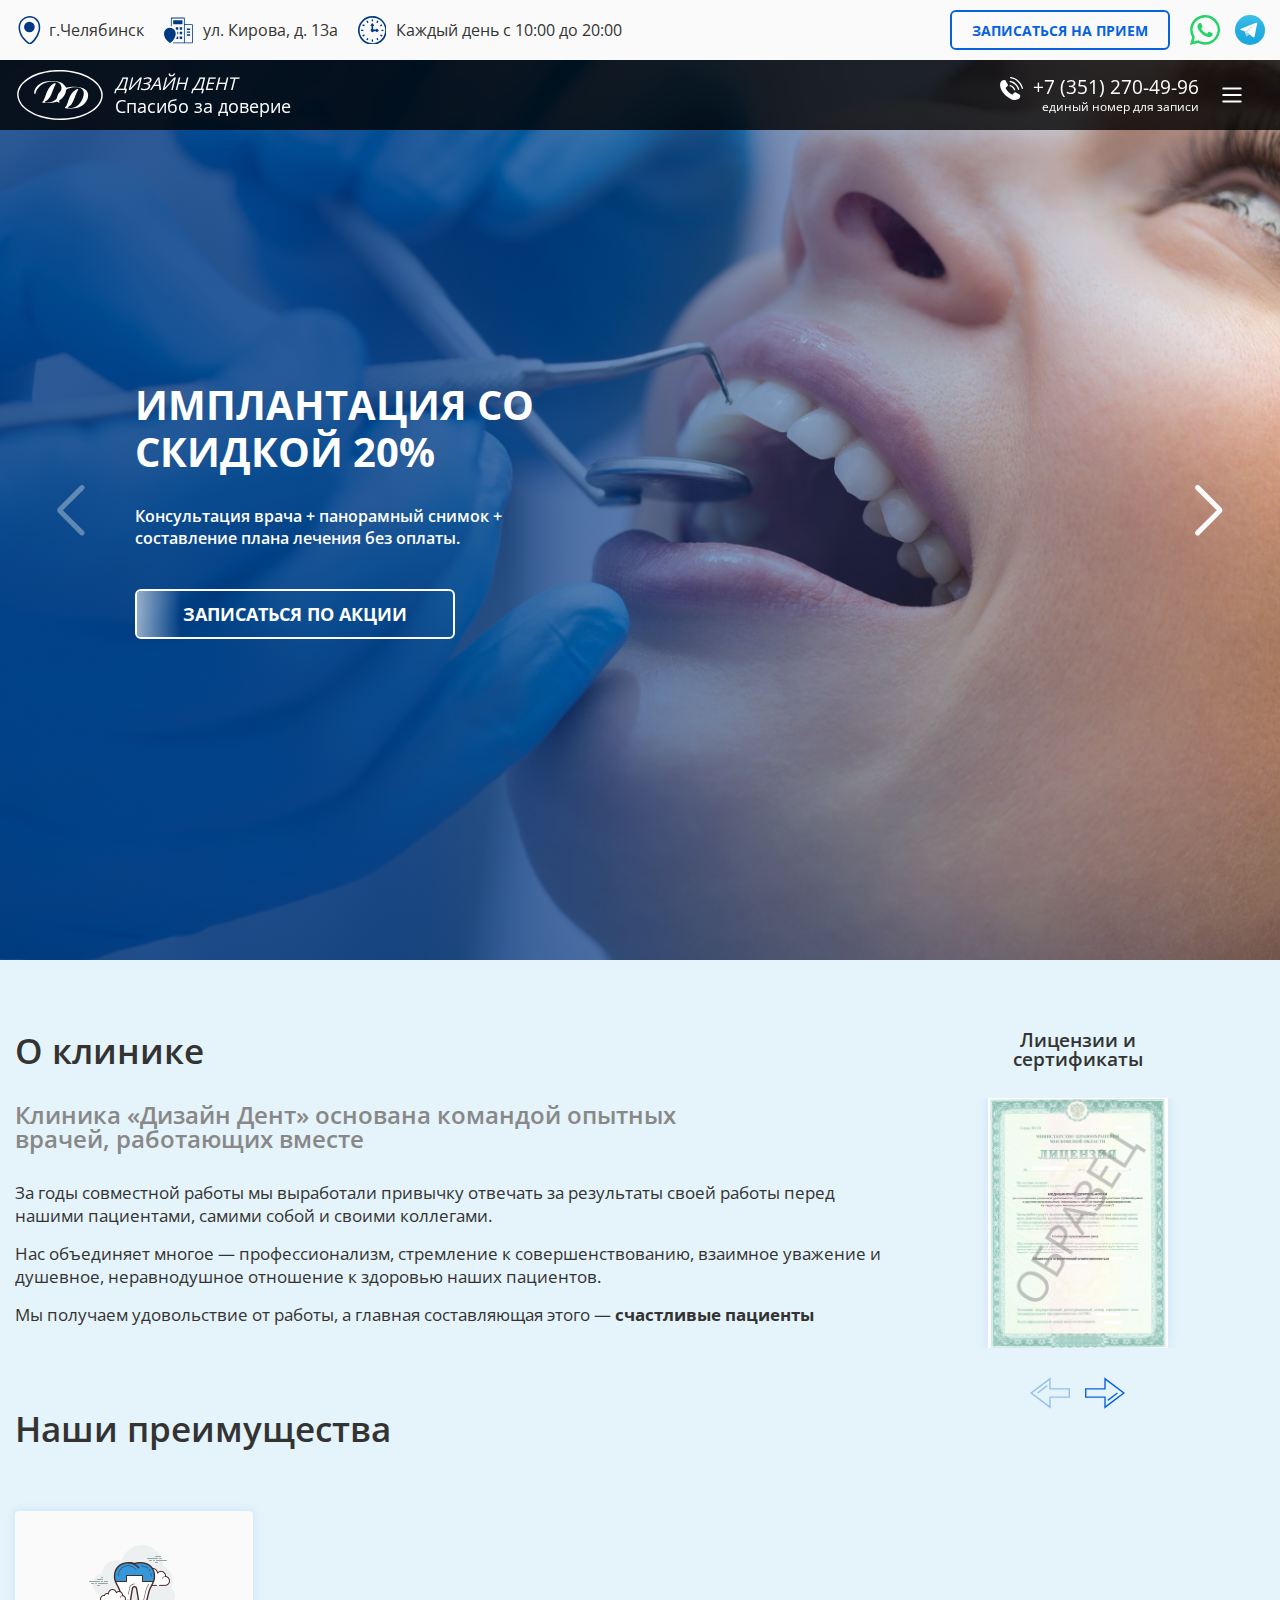
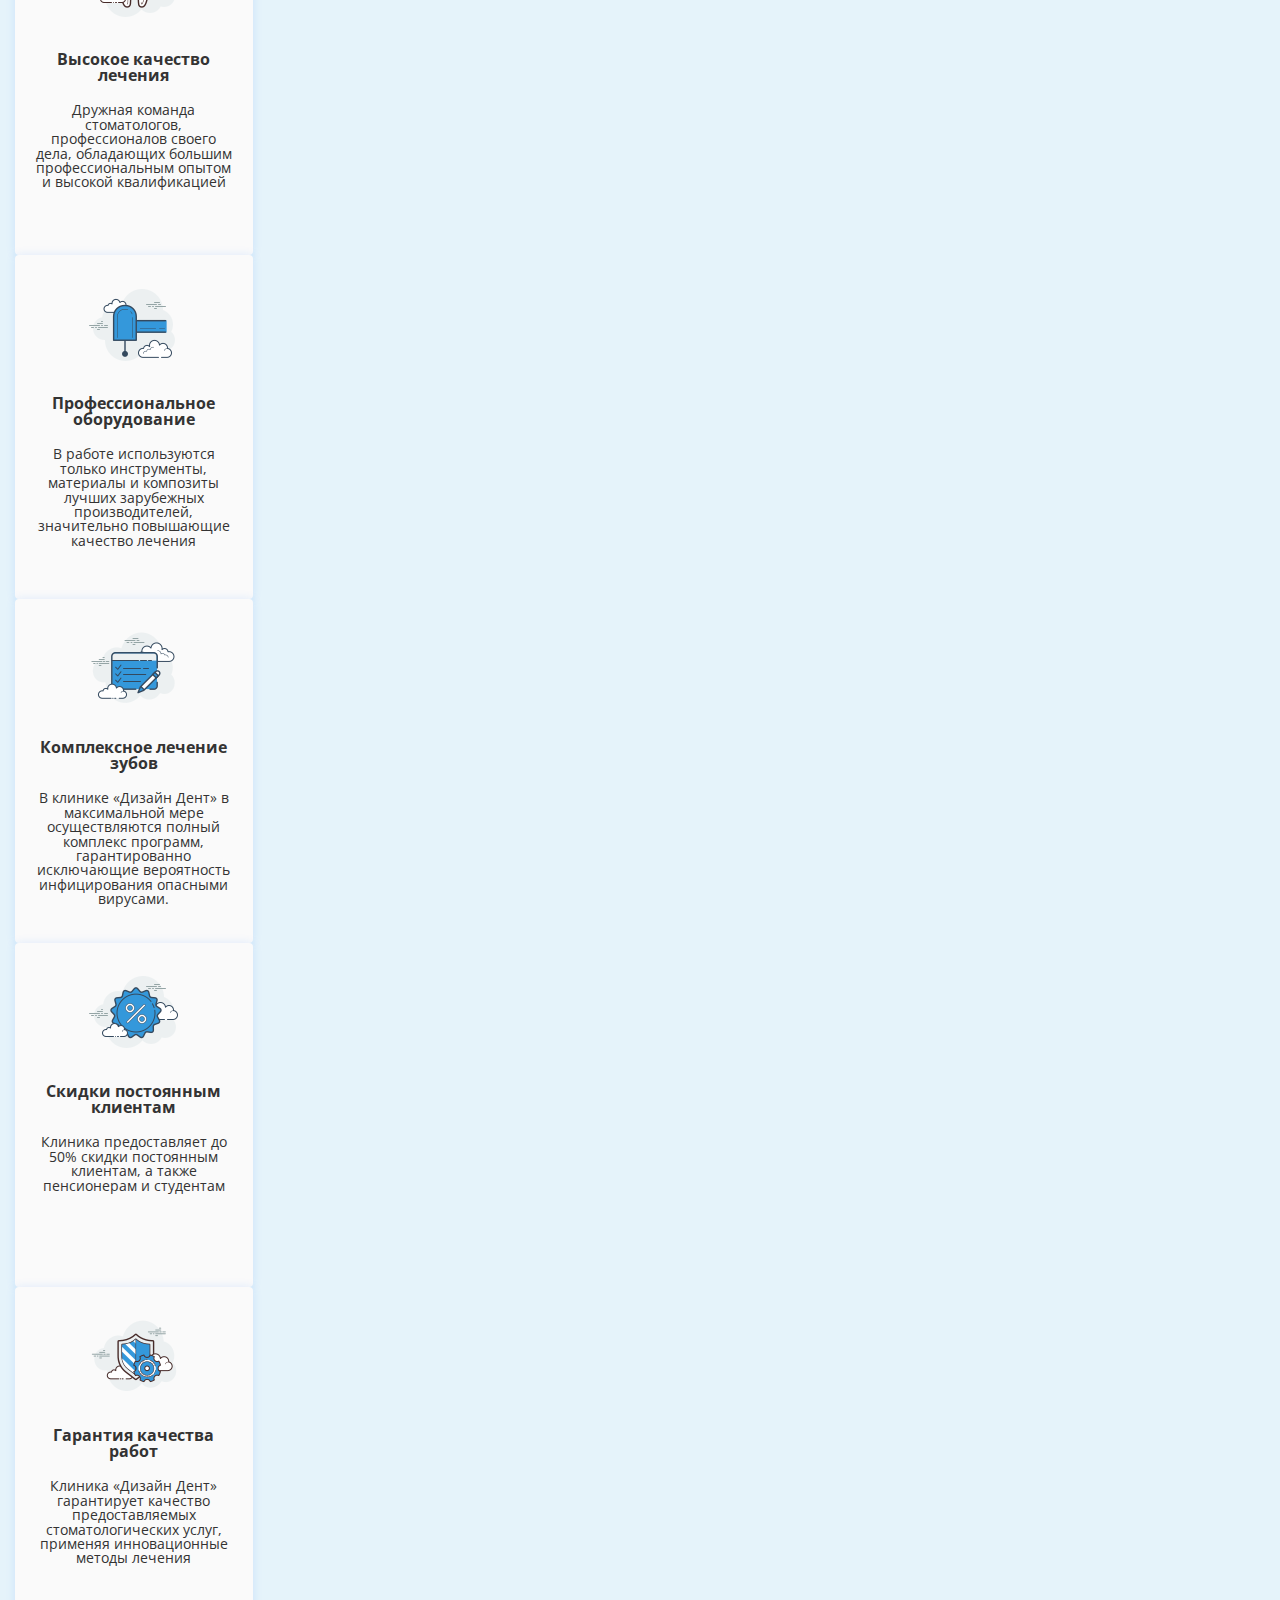
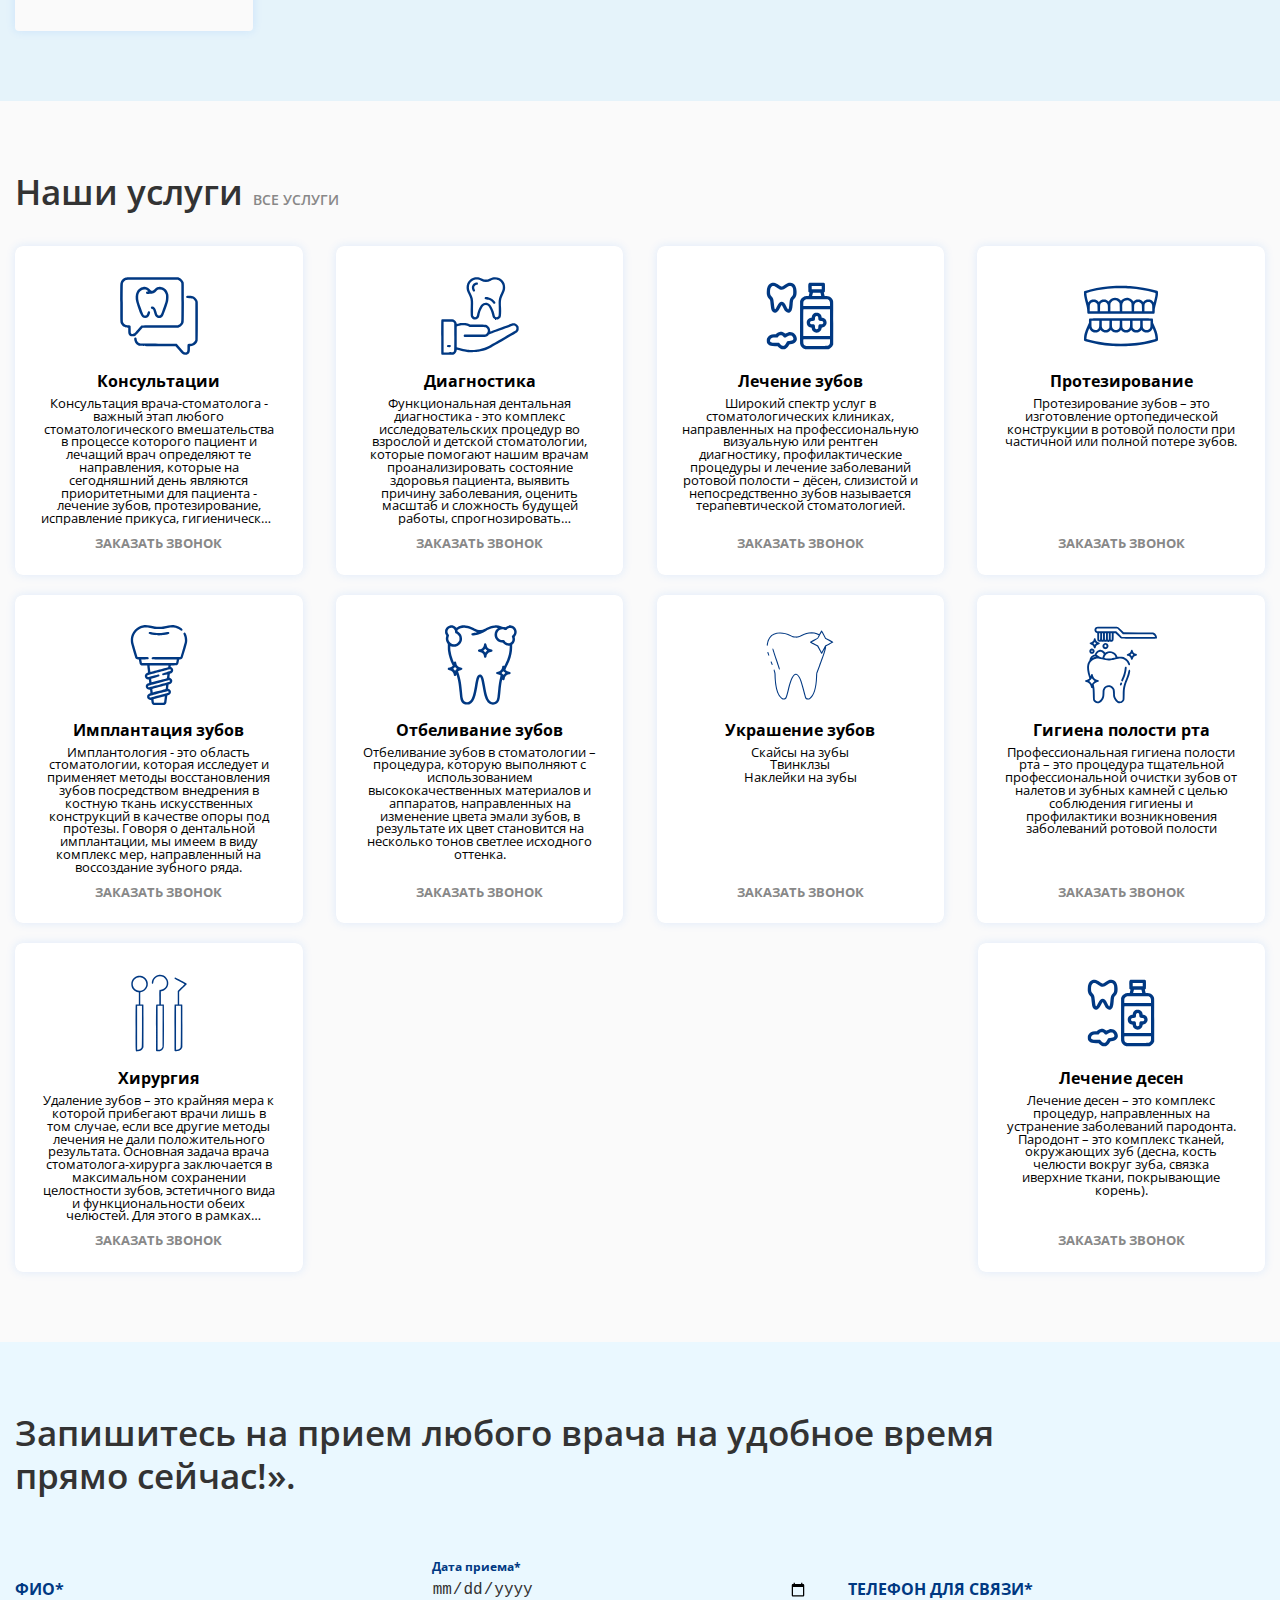
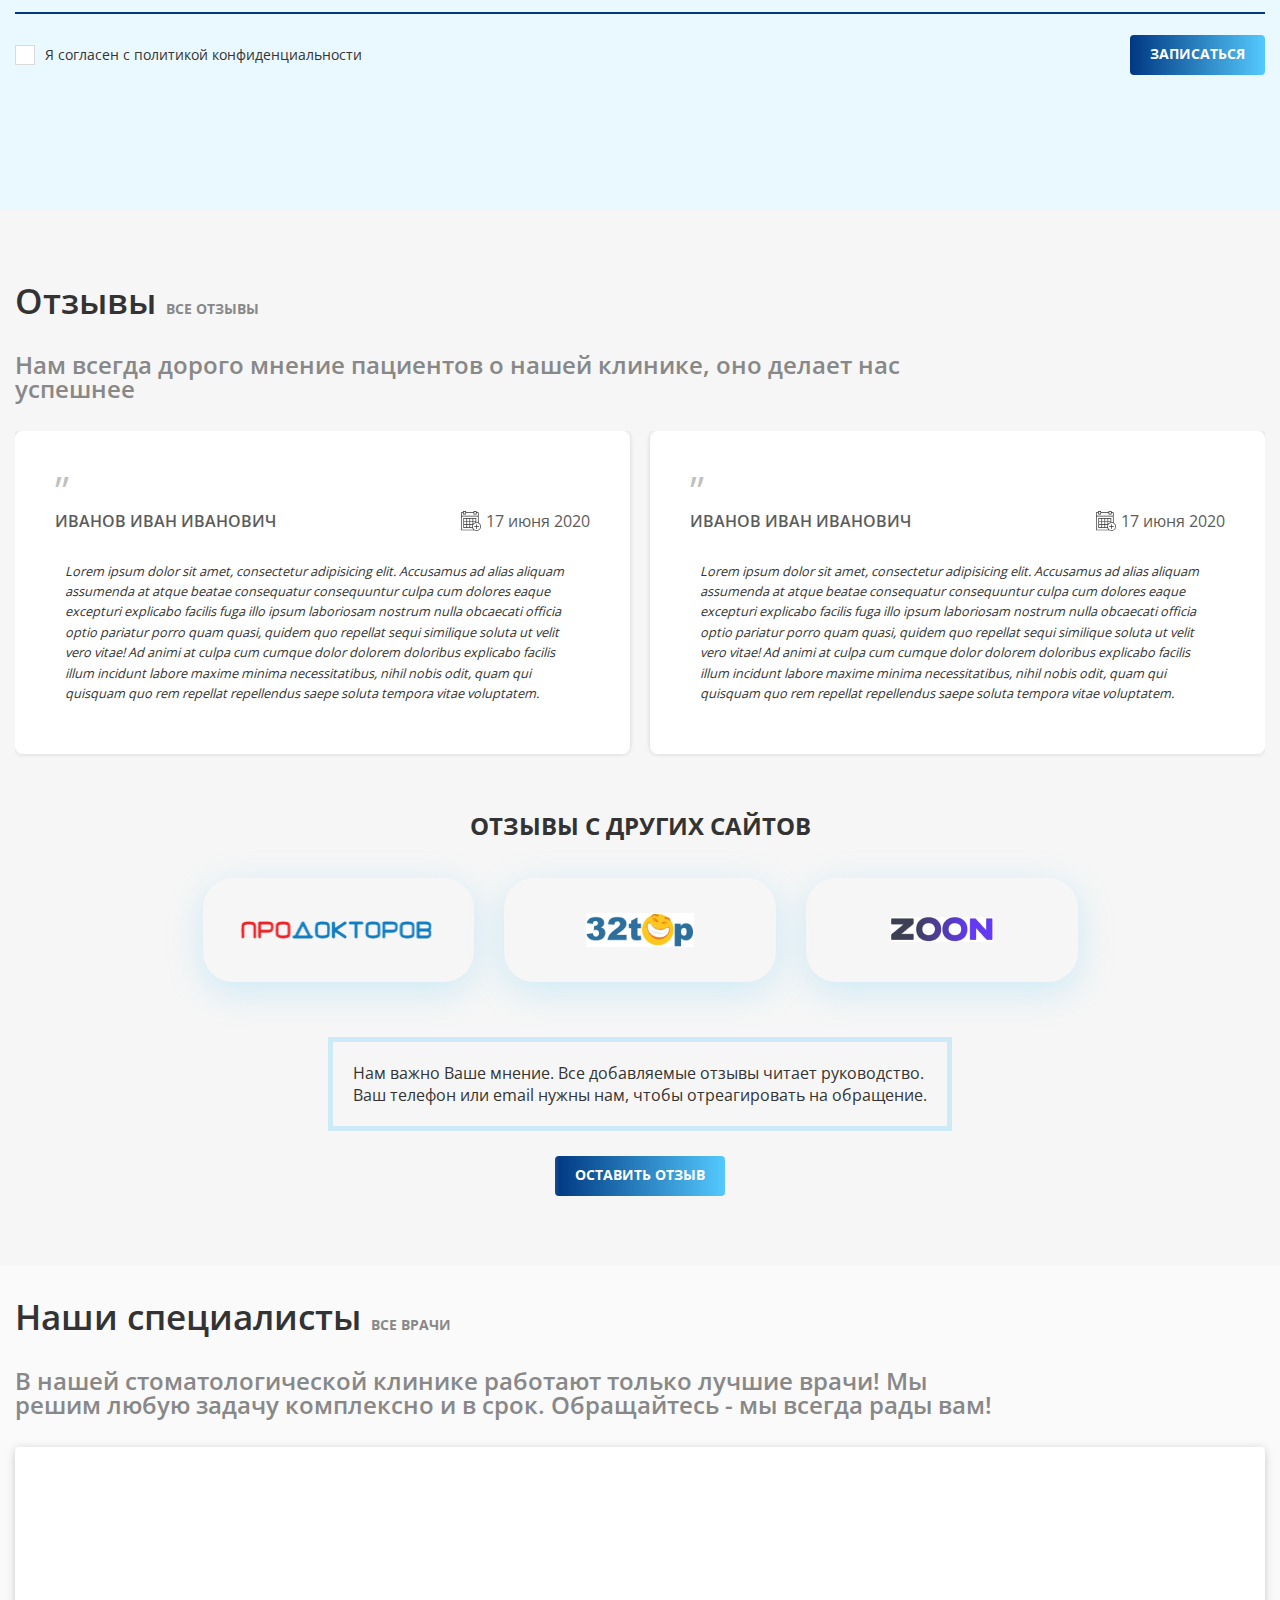
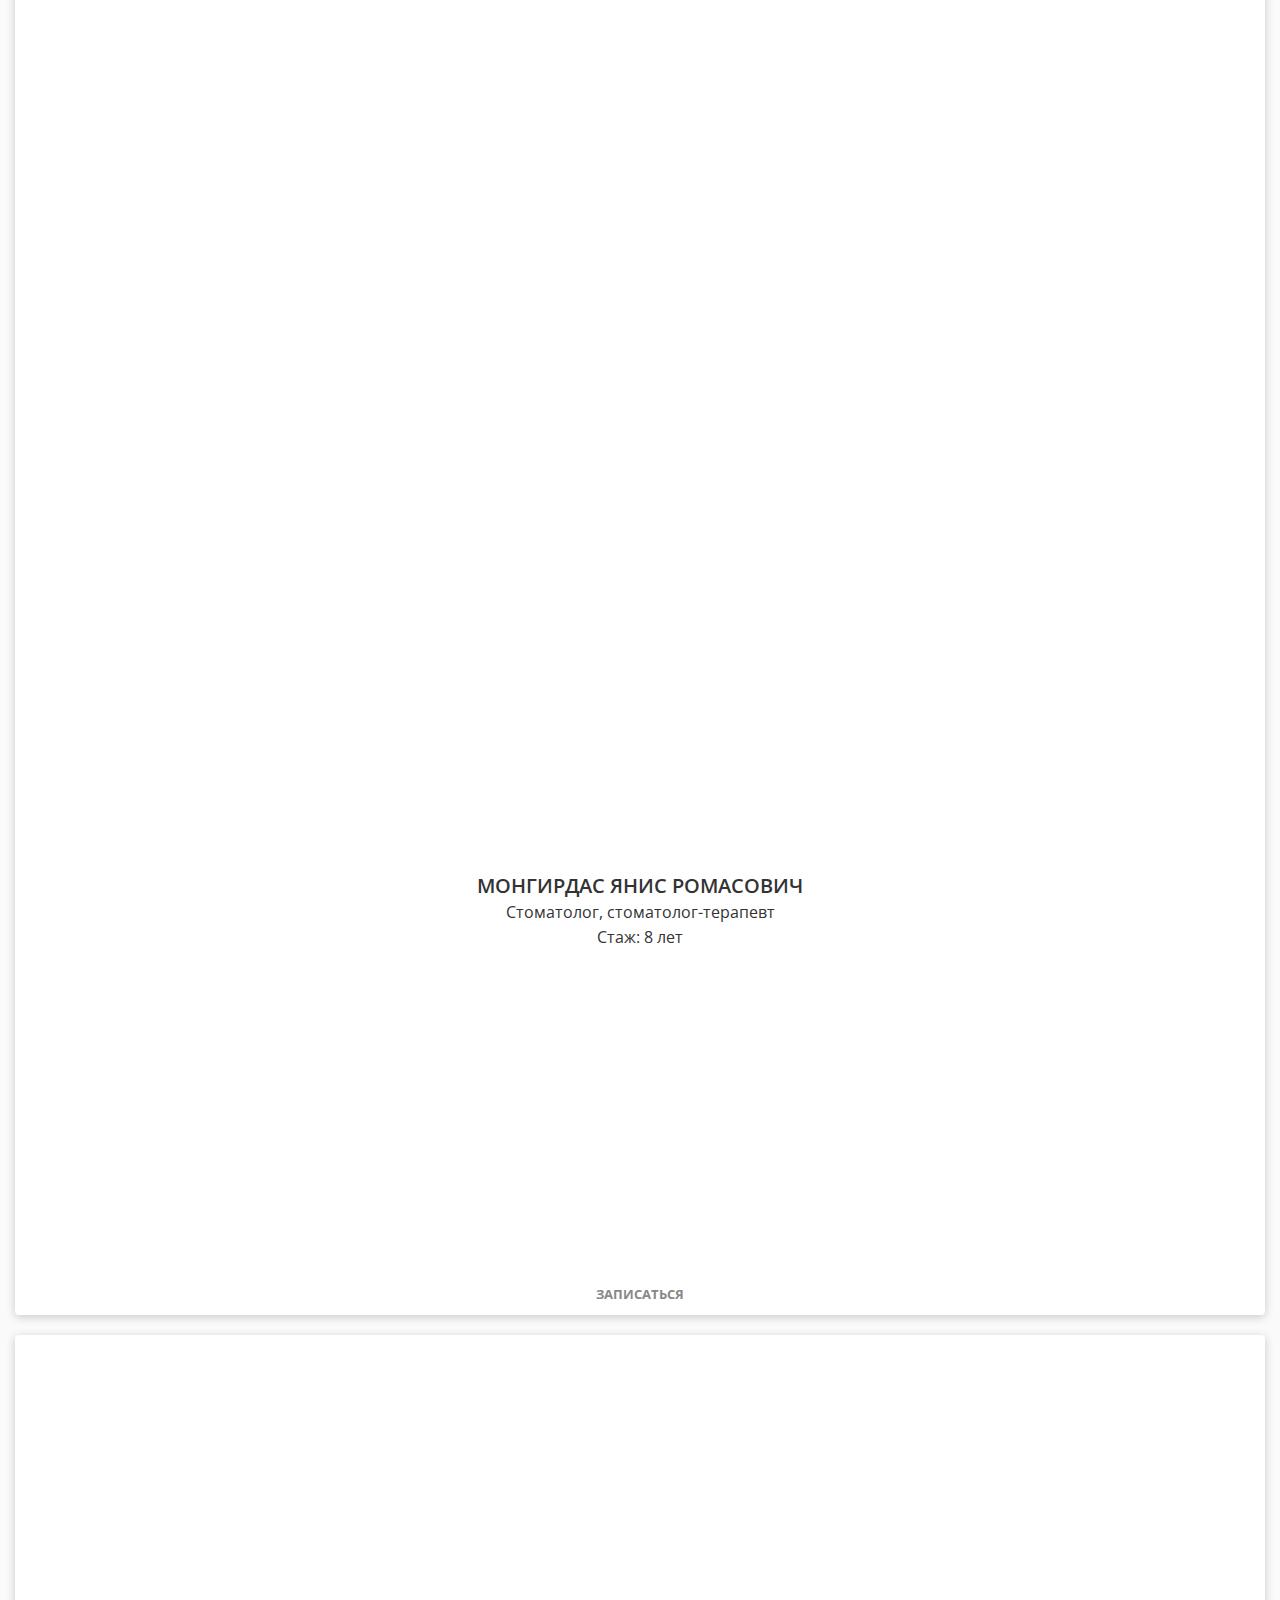
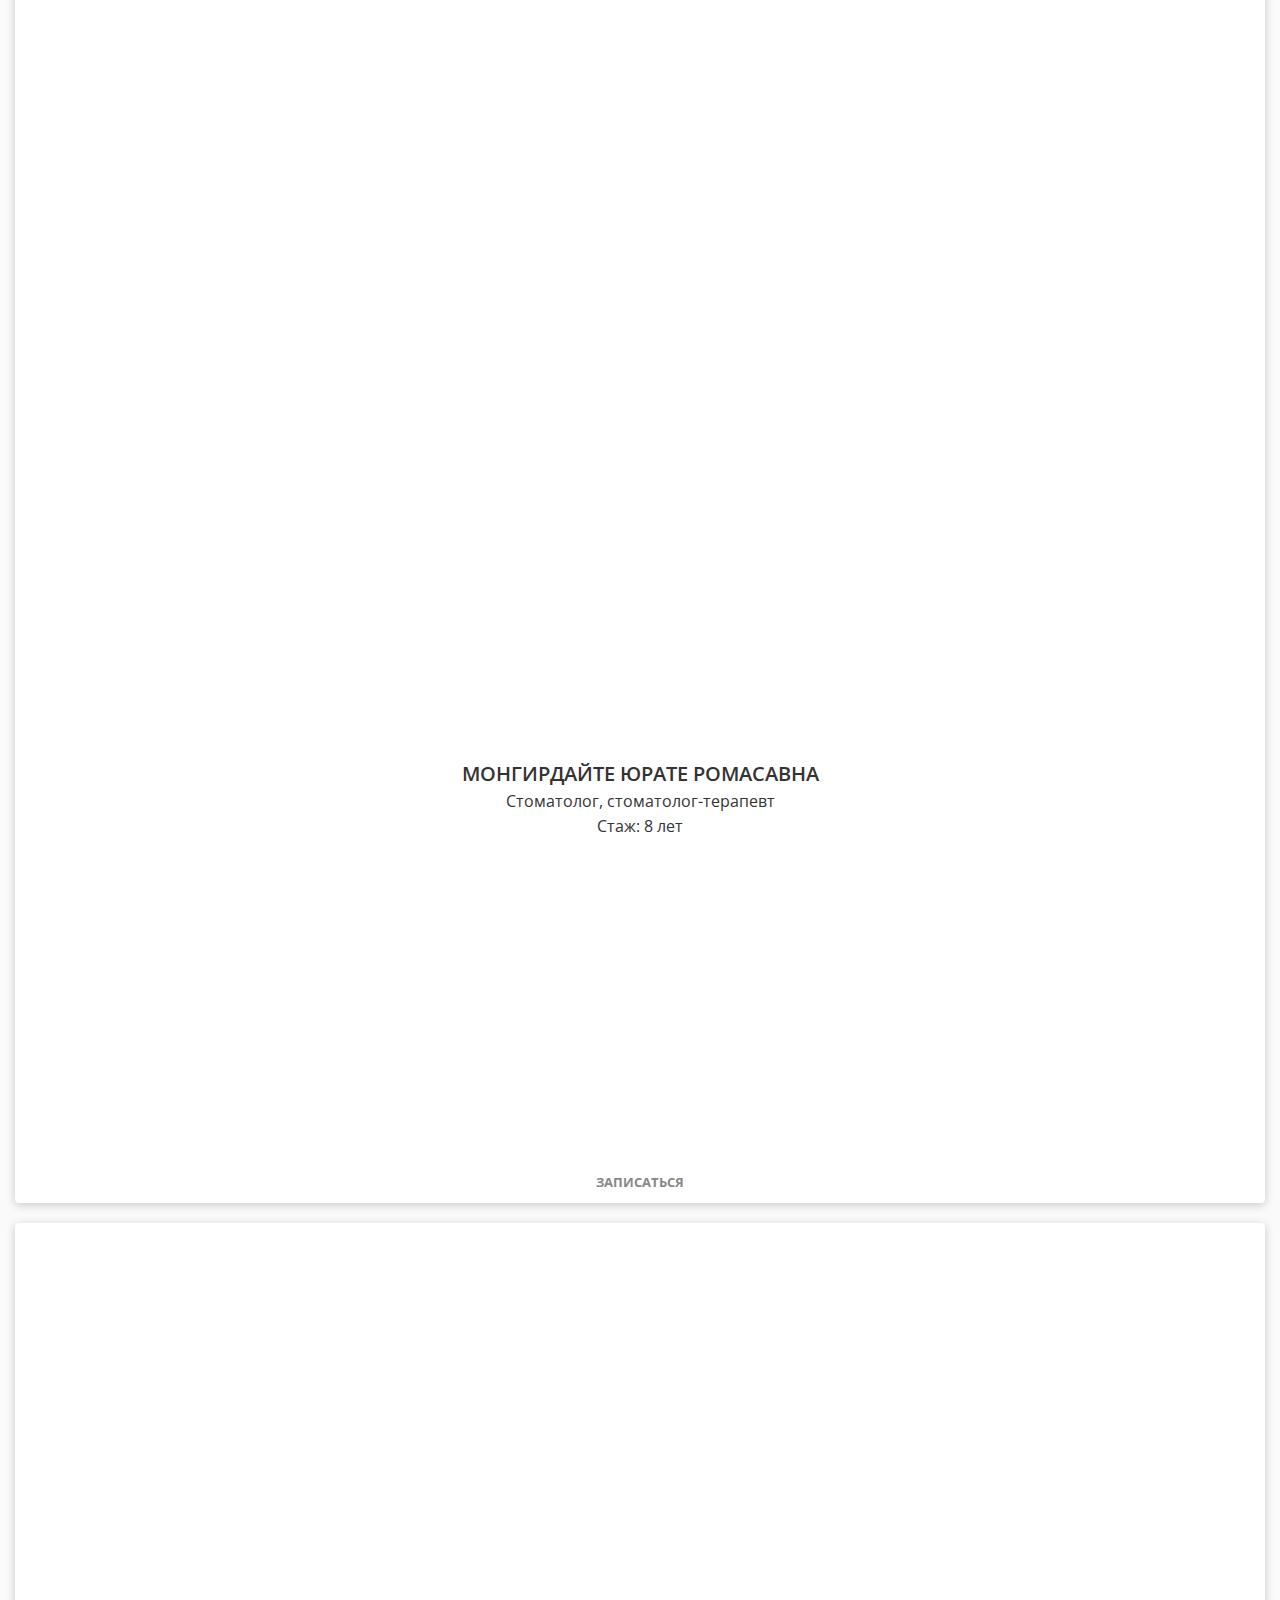
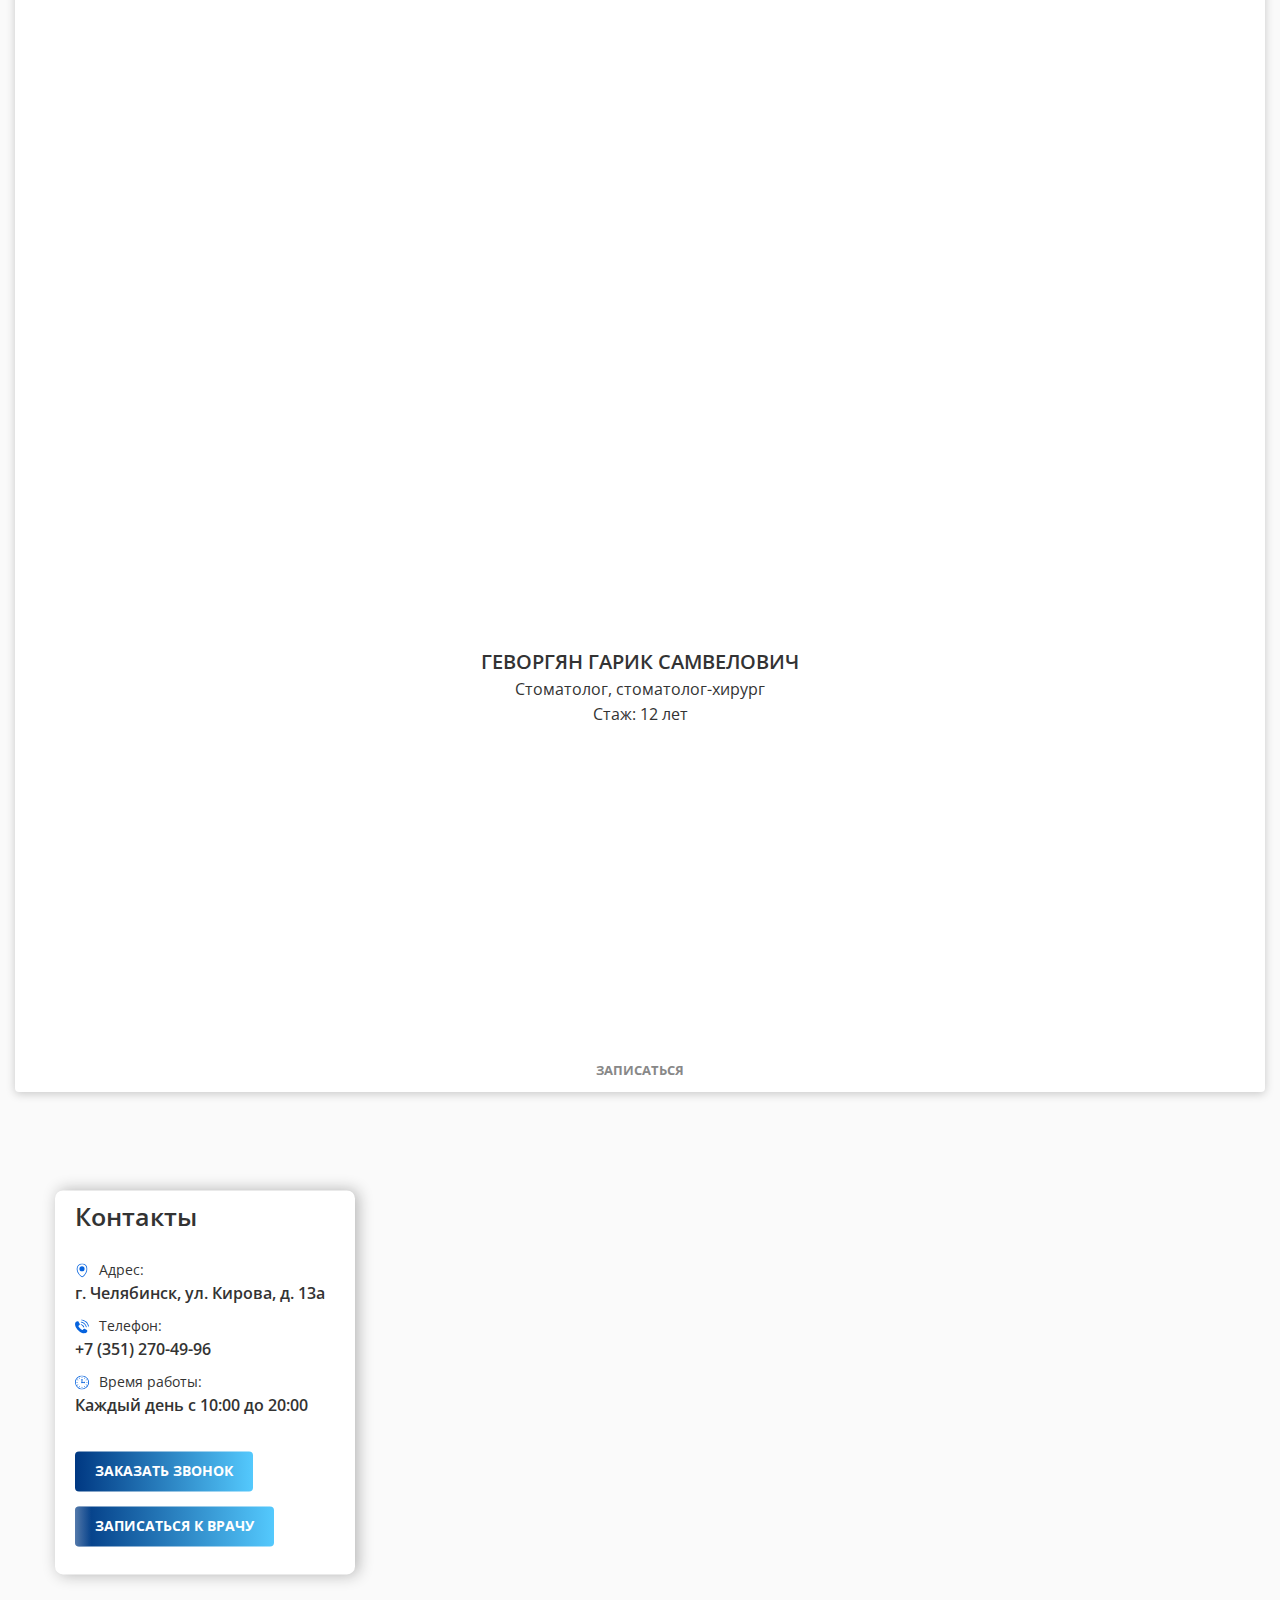
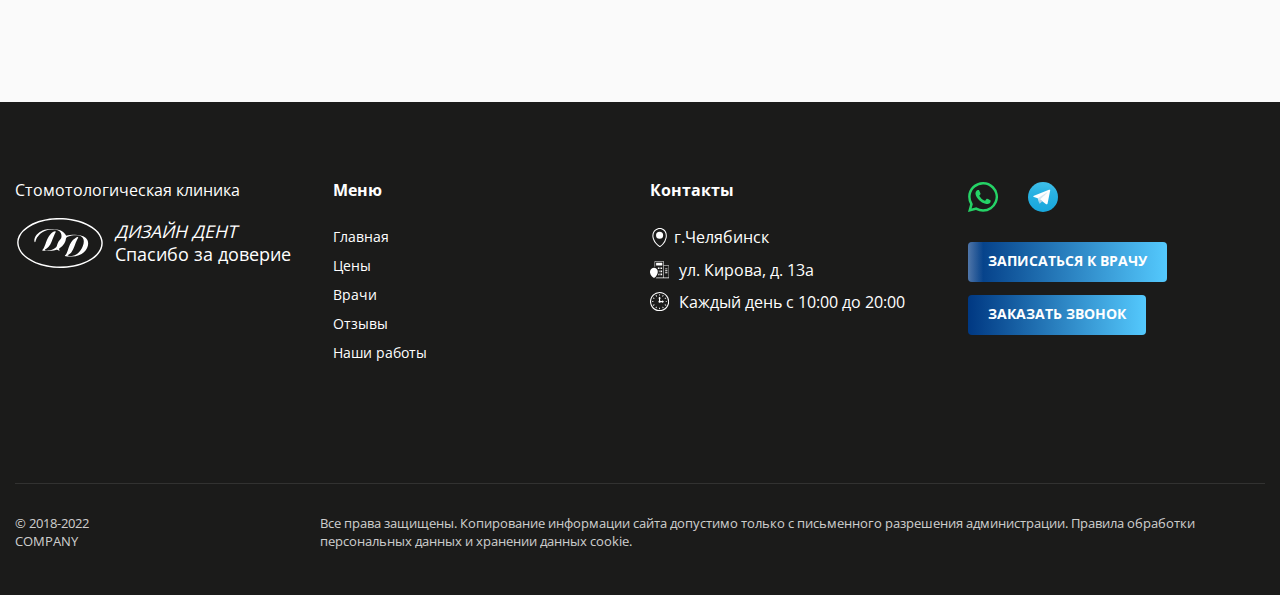
==== index.html @ 20a0fe35 "Добавил сайт для просмотра" ====
<!doctype html>
<html lang="ru">

<head>
	<meta charset="UTF-8">
	<meta name="viewport" content="width=device-width, user-scalable=no, initial-scale=1.0, maximum-scale=1.0, minimum-scale=1.0">
	<meta http-equiv="X-UA-Compatible" content="ie=edge">
	<link rel="apple-touch-icon" href="../icons/apple-touch-icon.png">
	<link type="image/x-icon" rel="shortcut icon" href="../icons/favicon.ico">
	<title>Дизайн Дент</title>
	<link href="assets/styles/slick/slick.css" rel="stylesheet">
	<link href="assets/styles/main.css" rel="stylesheet">
</head>

<body>
	<header class="header">
		<div class="header__top">
			<div class="container">
				<div class="row">
					<span class="header__city">
						<svg class="header__icon i-icon i-icon-phone">
							<use href="#icon-city"></use>
						</svg>
						г.Челябинск
					</span>
					<a href="https://yandex.ru/maps/-/CCUVEDhohB" class="header__street button--transparent">
						<svg class="header__icon i-icon i-icon-phone">
								<use href="#icon-street"></use>
						</svg>
						ул. Кирова, д. 13а
					</a>
					<span class="header__timing">
						<svg class="header__icon i-icon i-icon-phone">
							<use href="#icon-timing"></use>
						</svg>
						Каждый день с 10:00 до 20:00
					</span>
				</div>
				<div class="row">
					<div class="wrp">
						<button class="button button--primary button__sheen" type="submit" data-js-modal-open-button='{"src": "#modal-call"}'>
							<span class="button__label">ЗАПИСАТЬСЯ НА ПРИЕМ</span>
						</button>
					</div>
					<div class="header__social">
						<div class="social">
							<ul class="social__list">
								<li class="social__item">
									<a href="/" class="social__link" title="WhatsApp">
										<img src="assets/images/whatsapp-icon.svg" alt="WhatsApp" loading=lazy>
									</a>
								</li>
								<li class="social__item">
									<a href="/" class="social__link" title="Telegram">
										<img src="assets/images/telegram-icon.svg" alt="Telegram" loading=lazy>
									</a>
								</li>
							</ul>
						</div>
					</div>
				</div>
			</div>
		</div>
		<div class="header__bottom">
			<div class="container">
				<a href="index.html" class="logo">
					<div class="logo__img">
						<svg xmlns="http://www.w3.org/2000/svg" width="159.429mm" height="93.1192mm" version="1.1" viewBox="0 0 15942.94 9311.92">
								<g id="_2214811396432">
								<path class="fil0" d="M3302.93 4533.23c135.53,-79.79 52.19,-220.18 258.99,-636.97 131.13,-264.27 185.43,-309.87 371.74,-524.22 159.26,-183.23 235.6,-306.28 433.43,-462.54 582.47,-460.05 1196.23,-697.3 1942.32,-745.55 501.54,-32.43 1055.83,-23.19 1493.7,258.33 435.95,280.28 517.45,839.05 395.1,1311.9 -68.29,263.93 -513.45,516.64 -707.06,1084.86 -125.49,368.25 -16.63,593.52 -803.26,988.66 -235.86,118.48 -431.51,172.69 -693.71,202.25 -171.7,19.37 -720.44,72.62 -821.13,-64.54 -32.66,-128.67 415.3,-214.64 721.3,-632.59 182.97,-249.9 367.29,-579.41 489.21,-864.7 137.06,-320.74 249.59,-640.8 389.31,-964.58 67.67,-156.84 126.34,-318.21 200.26,-476.68 77.15,-165.42 192.13,-321.52 192.38,-504.47 -299.13,-85.46 -768.06,300.17 -970.61,502.74 -754.26,754.35 -957.22,2294.46 -1384.76,2796.39 -70.37,82.62 -163.15,116.62 -142.79,231.7 161.48,109.83 1495.5,91.44 1747.89,59.32 282.56,-35.97 506.51,-88.78 782.45,-153.36 518.42,-121.34 480.65,226.03 669.64,175.28 91.34,-136.67 -55.59,-174.85 -61.91,-309.83 -5.07,-108.35 122.09,-176.82 202.16,-250.13 185.66,-169.99 300.9,-239.41 476.61,-439.27 967.04,-1099.91 208.64,-1391.24 1057.97,-1669.73 664.56,-217.91 1691.03,-363.09 2322.84,-27.92 948.16,502.98 446.29,1871.79 -24.63,2545.13 -434.07,620.67 -870.29,992.23 -1650.59,1097.02 -190.47,25.58 -659.24,53.01 -814.23,-57.64 66.64,-209.24 447.76,-217.12 731.39,-622.5 481.92,-688.78 700,-1622.81 1067.15,-2357.4 58.08,-116.19 227.1,-369.69 176.63,-488.44 -212.42,-91.57 -790.9,382.83 -944.84,536.54 -558.81,557.97 -717.51,1267.44 -1010.2,2016.16 -85.78,219.41 -225.44,591.07 -360.06,774.82 -85.89,117.24 -134.87,66.2 -157.83,220.47 251.57,117.62 992.22,101.68 1295.27,100.86 2725.67,-7.41 3735.4,-2557.15 2560.12,-3498.32 -766.97,-614.2 -1954.2,-634.45 -2893.35,-498.6 -754.79,109.17 -646.88,229.18 -969.86,-237.45 -534.34,-772.01 -1464.44,-853.48 -2268.51,-901.62 -118.79,-7.12 -216.55,16.73 -333.26,18.22 -2754.85,35.27 -3378.06,2063.76 -2965.27,2468.4z"/>
								<path class="fil0" d="M256.67 4632.78c-9.87,-714.5 404.07,-1598.07 909.35,-2097.09 564.28,-557.28 1061.82,-901.14 1771.2,-1255.15 2798,-1396.31 7189.6,-1339.53 10002.76,46.65 1310.54,645.77 2695.8,1731.86 2726.1,3329.3 29.07,1532.5 -1423.21,2738.48 -2686.32,3341.58 -1537.99,734.35 -3321.77,1038.99 -5017.17,1035.58 -1590,-3.2 -3560.44,-327.72 -4983.35,-1070.74 -594.85,-310.62 -1328.29,-746.91 -1777.05,-1249.3 -514.62,-576.09 -934.51,-1283.85 -945.52,-2080.83zm7068.13 -4619.17c-1657.09,79.18 -3573.84,426.22 -5011.31,1300.24 -1382.41,840.54 -2668.47,2141.26 -2235.13,3916.55 376.72,1543.33 1784.39,2537.42 3158.56,3151.78 1636.97,731.87 3594.21,983.72 5373.84,921.06 1678.5,-59.09 3519.38,-483.43 4981.8,-1329.5 1380.55,-798.69 2666.18,-2189.87 2270.62,-3916.43 -360.66,-1574.17 -1794.68,-2513.22 -3166.19,-3144.17 -1521.95,-700.17 -3713.92,-978.77 -5372.19,-899.53z"/>
								</g>
							</svg>
					</div>
					<span class="logo__text">Дизайн дент<br>
						<span class="logo_footertext">Спасибо за доверие</span>
					</span>
				</a>
				<div class="header__nav">
					<nav class="header-nav">
						<ul class="header-nav__list">
							<li class="header-nav__item">
								<a href="index.html" class="header-nav__link is-active">
									Главная
								</a>
							</li>
							<li class="header-nav__item">
								<a href="price.html" class="header-nav__link ">
									Цены
								</a>
							</li>
							<li class="header-nav__item">
								<a href="specialists.html" class="header-nav__link ">
									Врачи
								</a>
							</li>
							<li class="header-nav__item">
								<a href="feedback.html" class="header-nav__link ">
									Отзывы
								</a>
							</li>
							<li class="header-nav__item">
								<a href="works.html" class="header-nav__link ">
									Наши работы
								</a>
							</li>
						</ul>
					</nav>
				</div>
				<div class="header__phone">
					<div class="phone">
						<a href="tel:+7 (351) 270-49-96" class="phone__link">
							<span>
								<svg class="phone__icon i-icon i-icon-phone">
									<use href="#icon-phone"></use>
								</svg>
								+7 (351) 270-49-96
							</span>
							<span class="phone__link-text">единый номер для записи</span>
						</a>
					</div>
					<div class="header__btn-menu">
						<button class="button button--transparent button--icon-only" type="submit" data-js-burger-button=``>
							<span class="button__label">Click me!</span>
							<svg class="button__icon i-icon i-icon-burger-menu">
								<use href="#icon-burger-menu"></use>
							</svg>
						</button>
					</div>
				</div>
			</div>
		</div>
	</header>
	<main class="main">
		<section class="section hero">
			<div class="swiper slider-hero" id="slider-hero">
				<div class="slider-hero__wrapper swiper-wrapper">
					<div class="swiper-slide slider-hero__slide">
						<div class="hero__content">
							<div class="container">
								<h1 class="h1 hero__title">ИМПЛАНТАЦИЯ СО СКИДКОЙ 20%</h1>
								<div class="hero__description">Консультация врача + панорамный снимок + составление плана лечения без оплаты.</div>
								<div class="hero__btn">
									<div class="wrp">
										<button class="button button--primary button__sheen" type="submit" data-js-modal-open-button='{"src": "#modal-feedback"}'>
											<span class="button__label">Записаться по акции</span>
										</button>
									</div>
								</div>
							</div>
						</div>
						<img src="assets/images/main/slide_0.jpg" alt="#" class="hero__img" loading=lazy>
					</div>
					<div class="swiper-slide slider-hero__slide">
						<div class="hero__content">
							<div class="container">
								<h1 class="h1 hero__title">СКИДКА СТУДЕНТАМ 20%</h1>
								<div class="hero__description">Лечение, удаление и профессиональная гигиена зубов со скидкой для студентов при предъявлении студенческого билета</div>
								<div class="hero__btn">
									<div class="wrp">
										<button class="button button--primary button__sheen" type="submit" data-js-modal-open-button='{"src": "#modal-feedback"}'>
											<span class="button__label">Записаться по акции</span>
										</button>
									</div>
								</div>
							</div>
						</div>
							<img src="assets/images/main/slide_1.jpg" alt="#" class="hero__img" loading=lazy>
					</div>
					<div class="swiper-slide slider-hero__slide">
							<div class="hero__content">
								<div class="container">
									<h1 class="h1 hero__title"> КОРОНКИ ИЗ ДИОКСИДА ЦИРКОНИЯ СО СКИДКОЙ 30%</h1>
									<div class="hero__description">Меняем старые металлокерамические коронки на новые из диоксида циркония со скидкой 30%</div>
									<div class="hero__btn">
										<div class="wrp">
											<button class="button button--primary button__sheen" type="submit" data-js-modal-open-button='{"src": "#modal-feedback"}'>
												<span class="button__label">Записаться по акции</span>
											</button>
										</div>
									</div>
								</div>
							</div>
							<img src="assets/images/main/slide_2.jpg" alt="#" class="hero__img" loading=lazy>
					</div>
				</div>
				<div class=" swiper-button-prev">
				</div>
				<div class=" swiper-button-next ">
				</div>
			</div>
		</section>
		<section class="section about">
			<div class="container">
				<div class="about__left">
					<h2 class="about__title title">О клинике</h2>
					<span class="about__subtitle subtitle">Клиника «Дизайн Дент» основана командой опытных врачей, работающих вместе </span>
					<div class="about__text">
						<p class="text">За годы совместной работы мы выработали привычку отвечать за результаты своей работы перед нашими пациентами, самими собой и своими коллегами.</p>
						<p class="text">Нас объединяет многое — профессионализм, стремление к совершенствованию, взаимное уважение и душевное, неравнодушное отношение к здоровью наших пациентов.</p>
						<p class="text">Мы получаем удовольствие от работы, а главная составляющая этого — <strong>счастливые пациенты</strong></p>
					</div>
				</div>
				<div class="about__right">
					<div class="about__slider">
						<p class="about__text">Лицензии и сертификаты</p>
						<div class="swiper" id="slider-about">
							<div class="swiper-wrapper">
								<div class="swiper-slide">
									<div class="about__img">
										<a href="#about-slide-1">
											<img src="assets/images/litsenzi.jpg" alt="#" loading="lazy" data-fancybox id="about-slide-1">
										</a>
									</div>
								</div>
								<div class="swiper-slide">
									<div class="about__img">
										<a href="#about-slide-2">
											<img src="assets/images/litsenzi.jpg" alt="#" loading="lazy" data-fancybox id="about-slide-2">
										</a>
									</div>
								</div>
								<div class="swiper-slide">
									<div class="about__img">
										<a href="#about-slide-3">
											<img src="assets/images/litsenzi.jpg" alt="#" loading="lazy" data-fancybox id="about-slide-3">
										</a>
									</div>
								</div>
							</div>
						</div>
						<div class="slider-navigation">
							<div class="swiper-button-next">
								<svg class=" i-icon i-icon-next">
									<use href="#icon-next"></use>
								</svg>
							</div>
							<div class="swiper-button-prev">
								<svg class=" i-icon i-icon-next">
									<use href="#icon-next"></use>
								</svg>
							</div>
						</div>
					</div>
				</div>
			</div>
			<div class="wrap">
				<div class="container">
					<h2 class="about__title title">Наши преимущества</h2>
				</div>
				<div class="container">
					<div class="about__advantages">
						<div class="advantage">
							<div class="icon">
								<img src="assets/images/about/4.1.png">
								<!-- <svg class="i-icon i-icon-high-quality">
									<use href="#icon-high-quality"></use>
								</svg> -->
							</div>
							<h3 class="advantage__text">Высокое качество лечения</h3>
							<p class="advantage__info">Дружная команда стоматологов, профессионалов своего дела, обладающих большим профессиональным опытом и высокой квалификацией</p>
						</div>
						<div class="advantage">
							<div class="icon">
								<img src="assets/images/about/4.2.png">
								<!-- <svg class="i-icon i-icon-professional-equipment">
									<use href="#icon-professional-equipment"></use>
								</svg> -->
							</div>
							<h3 class="advantage__text">Профессиональное оборудование</h3>
							<p class="advantage__info">В работе используются только инструменты, материалы и композиты лучших зарубежных производителей, значительно повышающие качество лечения</p>
						</div>
						<div class="advantage">
							<div class="icon">
								<img src="assets/images/about/4.3.png">
								<!-- <svg class="i-icon i-icon-teeth-treatment">
									<use href="#icon-teeth-treatment"></use>
								</svg> -->
							</div>
							<h3 class="advantage__text">Комплексное лечение зубов</h3>
							<p class="advantage__info">В клинике «Дизайн Дент» в максимальной мере осуществляются полный комплекс программ, гарантированно исключающие вероятность инфицирования опасными вирусами.</p>
						</div>
						<div class="advantage">
							<div class="icon">
								<img src="assets/images/about/4.4.png">
								<!-- <svg class="i-icon i-icon-discount">
									<use href="#icon-discount"></use>
								</svg> -->
							</div>
							<h3 class="advantage__text">Скидки постоянным клиентам</h3>
							<p class="advantage__info">Клиника предоставляет до 50% скидки постоянным клиентам, а также пенсионерам и студентам</p>
						</div>
						<div class="advantage">
							<div class="icon">
								<img src="assets/images/about/4.5.png">
								<!-- <svg class="i-icon i-icon-guarantee">
									<use href="#icon-guarantee"></use>
								</svg> -->
							</div>
							<h3 class="advantage__text">Гарантия качества работ</h3>
							<p class="advantage__info">Клиника «Дизайн Дент» гарантирует качество предоставляемых стоматологических услуг, применяя инновационные методы лечения</p>
						</div>
					</div>
				</div>
			</div>
		</section>
		<section class="section service">
			<div class="container">
				<div class="service__title title">
					<h2 class="h2">
						Наши услуги
					</h2>
					<div class="service__more button__more">
						<a href="price.html" class="button button--transparent">
							<span class="button__label">Все услуги</span>
						</a>
					</div>
				</div>
				<span class="service__subtitle subtitle"></span>
				<div class="service__list">
					<button class="service__item" type="submit" data-js-modal-open-button='{"src":"#modal-service","id_service":1}'>
						<div class="service-card">
							<div class="service-card__icon">
								<svg class=" i-icon i-icon-consultation">
									<use href="#icon-consultation"></use>
								</svg>
							</div>
							<h3 class="service-card__caption">Консультации</h3>
							<p class="service-card__description"> Консультация врача-стоматолога - важный этап любого
								стоматологического вмешательства в процессе которого пациент и лечащий врач определяют
								те направления, которые на сегодняшний день являются приоритетными для пациента -
								лечение зубов, протезирование, исправление прикуса, гигиенические процедуры.
							</p>
							<div class="service-card__btn-call">
								<p class="button button--transparent">
									<span class="button__label">Заказать звонок</span>
								</p>
							</div>
						</div>
					</button>
					<button class="service__item" type="submit" data-js-modal-open-button='{"src":"#modal-service","id_service":2}'>
						<div class="service-card">
							<div class="service-card__icon">
									<svg class=" i-icon i-icon-diagnostic">
											<use href="#icon-diagnostic"></use>
									</svg>
							</div>
							<h3 class="service-card__caption">Диагностика</h3>
							<p class="service-card__description"> Функциональная дентальная диагностика - это комплекс
								исследовательских процедур во взрослой и детской стоматологии, которые помогают нашим
								врачам проанализировать состояние здоровья пациента, выявить причину заболевания,
								оценить масштаб и сложность будущей работы, спрогнозировать продолжительность и этапы
								лечения.
							</p>
							<div class="service-card__btn-call">
								<p class="button button--transparent">
									<span class="button__label">Заказать звонок</span>
								</p>
							</div>
						</div>
					</button>
					<button class="service__item" type="submit" data-js-modal-open-button='{"src":"#modal-service","id_service":3}'>
						<div class="service-card">
							<div class="service-card__icon">
								<svg class=" i-icon i-icon-treatment">
									<use href="#icon-treatment"></use>
								</svg>
							</div>
							<h3 class="service-card__caption">Лечение зубов</h3>
							<p class="service-card__description"> Широкий спектр услуг в стоматологических клиниках,
								направленных на профессиональную визуальную или рентген диагностику, профилактические
								процедуры и лечение заболеваний ротовой полости – дёсен, слизистой и непосредственно
								зубов называется терапевтической стоматологией.
							</p>
							<div class="service-card__btn-call">
								<p class="button button--transparent">
									<span class="button__label">Заказать звонок</span>
								</p>
							</div>
						</div>
					</button>
					<button class="service__item" type="submit" data-js-modal-open-button='{"src":"#modal-service","id_service":4}'>
						<div class="service-card">
							<div class="service-card__icon">
								<svg class=" i-icon i-icon-prosthetics">
										<use href="#icon-prosthetics"></use>
								</svg>
							</div>
							<h3 class="service-card__caption">Протезирование</h3>
							<p class="service-card__description"> Протезирование зубов – это изготовление
								ортопедической конструкции в ротовой полости при частичной или полной потере зубов.
							</p>
							<div class="service-card__btn-call">
								<p class="button button--transparent">
									<span class="button__label">Заказать звонок</span>
								</p>
							</div>
						</div>
					</button>
					<button class="service__item" type="submit" data-js-modal-open-button='{"src":"#modal-service","id_service":5}'>
						<div class="service-card">
							<div class="service-card__icon">
								<svg class=" i-icon i-icon-implantation">
										<use href="#icon-implantation"></use>
								</svg>
							</div>
							<h3 class="service-card__caption">Имплантация зубов</h3>
							<p class="service-card__description"> Имплантология - это область стоматологии, которая
								исследует и применяет методы восстановления зубов посредством внедрения в костную ткань
								искусственных конструкций в качестве опоры под протезы. Говоря о дентальной имплантации,
								мы имеем в виду комплекс мер, направленный на воссоздание зубного ряда.
							</p>
							<div class="service-card__btn-call">
								<p class="button button--transparent">
									<span class="button__label">Заказать звонок</span>
								</p>
							</div>
						</div>
					</button>
					<button class="service__item" type="submit" data-js-modal-open-button='{"src":"#modal-service","id_service":6}'>
						<div class="service-card">
							<div class="service-card__icon">
									<svg class=" i-icon i-icon-whitening-1">
											<use href="#icon-whitening-1"></use>
									</svg>
							</div>
							<h3 class="service-card__caption">Отбеливание зубов</h3>
							<p class="service-card__description"> Отбеливание зубов в стоматологии – процедура,
									которую выполняют с использованием высококачественных материалов и аппаратов,
									направленных на изменение цвета эмали зубов, в результате их цвет становится на
									несколько тонов светлее исходного оттенка.
								</p>
							<div class="service-card__btn-call">
								<p class="button button--transparent">
									<span class="button__label">Заказать звонок</span>
								</p>
							</div>
						</div>
					</button>
					<button class="service__item" type="submit" data-js-modal-open-button='{"src":"#modal-service","id_service":7}'>
						<div class="service-card">
							<div class="service-card__icon">
									<svg class=" i-icon i-icon-teeth-decoration">
											<use href="#icon-teeth-decoration"></use>
									</svg>
							</div>
							<h3 class="service-card__caption">Украшение зубов</h3>
							<p class="service-card__description"> Скайсы на зубы<br>Твинклзы<br>Наклейки на зубы</p>
							<div class="service-card__btn-call">
								<p class="button button--transparent">
									<span class="button__label">Заказать звонок</span>
								</p>
							</div>
						</div>
					</button>
					<button class="service__item" type="submit" data-js-modal-open-button='{"src":"#modal-service","id_service":8}'>
						<div class="service-card">
							<div class="service-card__icon">
								<svg class=" i-icon i-icon-whitening">
									<use href="#icon-whitening"></use>
								</svg>
							</div>
							<h3 class="service-card__caption">Гигиена полости рта</h3>
							<p class="service-card__description"> Профессиональная гигиена полости рта – это процедура
								тщательной профессиональной очистки зубов от налетов и зубных камней с целью соблюдения
								гигиены и профилактики возникновения заболеваний ротовой полости
							</p>
							<div class="service-card__btn-call">
								<p class="button button--transparent">
									<span class="button__label">Заказать звонок</span>
								</p>
							</div>
						</div>
					</button>
					<button class="service__item" type="submit" data-js-modal-open-button='{"src":"#modal-service","id_service":9}'>
						<div class="service-card">
								<div class="service-card__icon">
										<svg class=" i-icon i-icon-surgery">
												<use href="#icon-surgery"></use>
										</svg>
								</div>
								<h3 class="service-card__caption">Хирургия</h3>
								<p class="service-card__description"> Удаление зубов – это крайняя мера к которой
									прибегают врачи лишь в том случае, если все другие методы лечения не дали положительного
									результата. Основная задача врача стоматолога-хирурга заключается в максимальном
									сохранении целостности зубов, эстетичного вида и функциональности обеих челюстей. Для
									этого в рамках хирургической стоматологии предлагается комплексный подход к лечению
									различных заболеваний.
								</p>
								<div class="service-card__btn-call">
									<p class="button button--transparent">
										<span class="button__label">Заказать звонок</span>
									</p>
								</div>
							</div>
					</button>
					<button class="service__item" type="submit" data-js-modal-open-button='{"src":"#modal-service","id_service":10}'>
						<div class="service-card">
							<div class="service-card__icon">
								<svg class=" i-icon i-icon-treatment">
									<use href="#icon-treatment"></use>
								</svg>
							</div>
							<h3 class="service-card__caption">Лечение десен</h3>
							<p class="service-card__description"> Лечение десен – это комплекс процедур, направленных
								на устранение заболеваний пародонта.<br>Пародонт – это комплекс тканей, окружающих зуб
								(десна, кость челюсти вокруг зуба, связка иверхние ткани, покрывающие корень).
							</p>
							<div class="service-card__btn-call">
								<p class="button button--transparent">
									<span class="button__label">Заказать звонок</span>
								</p>
							</div>
						</div>
					</button>
				</div>
			</div>
		</section>
		<section class="section newsletter">
			<div class="container">
				<div class="newsletter__content">
					<h2 class="h2 title newsletter__title">Запишитесь на прием любого врача на удобное время<br>прямо сейчас!».</h2>
					<div class="newsletter__form">
						<form action="/" class="form-newsletter" data-js-form novalidate>
							<div class="form-newsletter__name">
								<div class="input input--underlined">
									<input type="text" class="input__field" data-mask=text id="form-newsletter__name" name="name" required placeholder=" ">
									<label class="input__label" for="form-newsletter__name">ФИО*</label>
								</div>
							</div>
							<div class="form-newsletter__date">
								<div class="input input--underlined">
									<input type="date" class="input__field" id="form-newsletter__date" name="date" required placeholder=" ">
									<label class="input__label" for="form-newsletter__date">Дата приема*</label>
								</div>
							</div>
							<div class="form-newsletter__email">
								<div class="input input--underlined" data-js-input-validate="email">
									<input type="text" class="input__field" data-mask=phone id="form-newsletter__email" name="phone" required placeholder=" ">
									<label class="input__label" for="form-newsletter__email">Телефон для связи*</label>
								</div>

							</div>
							<div class="form-newsletter__privacy">
								<label class="checkbox checkbox--transparent">
									<input type="checkbox" name="privacy" id="form-newsletter__privacy" required class="checkbox__input">
									<span class="checkbox__emulator"></span>
									<span class="checkbox__label">Я согласен с политикой конфиденциальности</span>
								</label>
							</div>
							<div class="form-newsletter__submit">
								<button class="button button__sheen" type="submit">
									<span class="button__label">Записаться</span>
								</button>
								</div>
						</form>
					</div>
				</div>
			</div>
		</section>
		<section class="section feedback">
			<div class="container">
				<div class="feedback__title title">
					<h2 class="h2">
						Отзывы
					</h2>
					<div class="feedback__more button__more">
						<a href="feedback.html" class="button button--transparent" type="submit">
							<span class="button__label">Все отзывы</span>
						</a>
					</div>
				</div>
				<span class="feedback__subtitle subtitle">Нам всегда дорого мнение пациентов о нашей клинике, оно делает нас успешнее</span>
				<div class="feedback__content">
					<div class="feedback__slider">
						<div class="swiper" id="slider-feedback">
							<div class="swiper-wrapper">
								<div class="swiper-slide">
									<div class="feedback-card">
										<figure class="snip1197">
											<figcaption>
												<div class="author">
													<h3>Иванов Иван Иванович <br><span>17 июня 2020</span></h3>
												</div>
												<blockquote>Lorem ipsum dolor sit amet, consectetur adipisicing elit.
													Accusamus ad alias aliquam assumenda
													at atque beatae consequatur consequuntur culpa cum dolores eaque
													excepturi explicabo facilis fuga illo
													ipsum laboriosam nostrum nulla obcaecati officia optio pariatur
													porro quam quasi, quidem quo repellat
													sequi similique soluta ut velit vero vitae! Ad animi at culpa cum
													cumque dolor dolorem doloribus
													explicabo facilis illum incidunt labore maxime minima
													necessitatibus, nihil nobis odit, quam qui
													quisquam quo rem repellat repellendus saepe soluta tempora vitae
													voluptatem.
												</blockquote>
											</figcaption>
										</figure>
									</div>
								</div>
								<div class="swiper-slide">
									<div class="feedback-card">
										<figure class="snip1197">
											<figcaption>
												<div class="author">
													<h3>Иванов Иван Иванович <br><span> 17 июня 2020</span></h3>
												</div>
												<blockquote>Lorem ipsum dolor sit amet, consectetur adipisicing elit.
													Accusamus ad alias aliquam assumenda
													at atque beatae consequatur consequuntur culpa cum dolores eaque
													excepturi explicabo facilis fuga illo
													ipsum laboriosam nostrum nulla obcaecati officia optio pariatur
													porro quam quasi, quidem quo repellat
													sequi similique soluta ut velit vero vitae! Ad animi at culpa cum
													cumque dolor dolorem doloribus
													explicabo facilis illum incidunt labore maxime minima
													necessitatibus, nihil nobis odit, quam qui
													quisquam quo rem repellat repellendus saepe soluta tempora vitae
													voluptatem.
												</blockquote>
											</figcaption>
										</figure>
									</div>
								</div>
								<div class="swiper-slide">
									<div class="feedback-card">
										<figure class="snip1197">
											<figcaption>
												<div class="author">
													<h3>Иванов Иван Иванович <br><span> 17 июня 2020</span></h3>
												</div>
												<blockquote>Lorem ipsum dolor sit amet, consectetur adipisicing elit.
													Accusamus ad alias aliquam assumenda
													at atque beatae consequatur consequuntur culpa cum dolores eaque
													excepturi explicabo facilis fuga illo
													ipsum laboriosam nostrum nulla obcaecati officia optio pariatur
													porro quam quasi, quidem quo repellat
													sequi similique soluta ut velit vero vitae! Ad animi at culpa cum
													cumque dolor dolorem doloribus
													explicabo facilis illum incidunt labore maxime minima
													necessitatibus, nihil nobis odit, quam qui
													quisquam quo rem repellat repellendus saepe soluta tempora vitae
													voluptatem.
												</blockquote>
											</figcaption>
										</figure>
									</div>
								</div>
								<div class="swiper-slide">
									<div class="feedback-card">
										<figure class="snip1197">
											<figcaption>
												<div class="author">
													<h3>Иванов Иван Иванович <br><span> 17 июня 2020</span></h3>
												</div>
												<blockquote>Lorem ipsum dolor sit amet, consectetur adipisicing elit.
													Accusamus ad alias aliquam assumenda
													at atque beatae consequatur consequuntur culpa cum dolores eaque
													excepturi explicabo facilis fuga illo
													ipsum laboriosam nostrum nulla obcaecati officia optio pariatur
													porro quam quasi, quidem quo repellat
													sequi similique soluta ut velit vero vitae! Ad animi at culpa cum
													cumque dolor dolorem doloribus
													explicabo facilis illum incidunt labore maxime minima
													necessitatibus, nihil nobis odit, quam qui
													quisquam quo rem repellat repellendus saepe soluta tempora vitae
													voluptatem.
												</blockquote>
											</figcaption>
										</figure>
									</div>
								</div>
								<div class="swiper-slide">
									<div class="feedback-card">
										<figure class="snip1197">
											<figcaption>
												<div class="author">
													<h3>Иванов Иван Иванович <br><span> 17 июня 2020</span></h3>
												</div>
												<blockquote>Lorem ipsum dolor sit amet, consectetur adipisicing elit.
													Accusamus ad alias aliquam assumenda
													at atque beatae consequatur consequuntur culpa cum dolores eaque
													excepturi explicabo facilis fuga illo
													ipsum laboriosam nostrum nulla obcaecati officia optio pariatur
													porro quam quasi, quidem quo repellat
													sequi similique soluta ut velit vero vitae! Ad animi at culpa cum
													cumque dolor dolorem doloribus
													explicabo facilis illum incidunt labore maxime minima
													necessitatibus, nihil nobis odit, quam qui
													quisquam quo rem repellat repellendus saepe soluta tempora vitae
													voluptatem.
												</blockquote>
											</figcaption>
										</figure>
									</div>
								</div>
								<div class="swiper-slide">
									<div class="feedback-card">
										<figure class="snip1197">
											<figcaption>
												<div class="author">
													<h3>Иванов Иван Иванович <br><span> 17 июня 2020</span></h3>
												</div>
												<blockquote>Lorem ipsum dolor sit amet, consectetur adipisicing elit.
													Accusamus ad alias aliquam assumenda
													at atque beatae consequatur consequuntur culpa cum dolores eaque
													excepturi explicabo facilis fuga illo
													ipsum laboriosam nostrum nulla obcaecati officia optio pariatur
													porro quam quasi, quidem quo repellat
													sequi similique soluta ut velit vero vitae! Ad animi at culpa cum
													cumque dolor dolorem doloribus
													explicabo facilis illum incidunt labore maxime minima
													necessitatibus, nihil nobis odit, quam qui
													quisquam quo rem repellat repellendus saepe soluta tempora vitae
													voluptatem.
												</blockquote>
											</figcaption>
										</figure>
									</div>
								</div>
							</div>
						</div>
						<div class="swiper-pagination"></div>
						<div class="swiper-button-next"></div>
						<div class="swiper-button-prev"></div>
					</div>
				</div>
				<div class="feedback__review">
					<div class="feedback__review-content">
						<h3 class="feedback__review-title">Отзывы с других сайтов</h3>
						<div class="feedback__review-wrap">
							<a href="https://prodoctorov.ru/chelyabinsk/lpu/32812-dizayn-dent/#otzivi" class="review">
								<img src="assets/images/reviews/o1.png" alt="Стоматология Дизайн дент">
							</a>
							<a href="https://chelyabinsk.32top.ru/clinics/7541/" class="review">
								<img src="assets/images/reviews/o2.png" alt="Стоматология Дизайн дент">
							</a>
							<a href="https://chelyabinsk.zoon.ru/medical/stomatologiya_dizajn_dent_na_ulitse_kirova/" class="review">
								<img src="assets/images/reviews/o3.png" alt="Стоматология Дизайн дент">
							</a>
						</div>
						<div class="feedback__review-desc">
							<p>Нам важно Ваше мнение. Все добавляемые отзывы читает руководство.<br>
								Ваш телефон или email нужны нам, чтобы отреагировать на обращение.</p>
						</div>
						<div class="feedback__btn-review">
							<button class="button button__sheen" type="submit" data-js-modal-open-button='{"src":"#modal-feedback"}'>
								<span class="button__label">Оставить отзыв</span>
							</button>
						</div>
					</div>
				</div>
			</div>
		</section>
		<section class="section specialists">
			<div class="container">
				<div class="specialists__title">
					<h2 class="h2 title">Наши специалисты</h2>
					<div class="specialists__more button__more">
						<a href="specialists.html" class="button button--transparent" type="submit">
							<span class="button__label">Все врачи</span>
						</a>
					</div>
				</div>
				<span class="specialists__subtitle subtitle">
					В нашей стоматологической клинике работают только лучшие врачи! Мы решим любую задачу комплексно и в срок. Обращайтесь - мы всегда рады вам!
				</span>
				<div class="wrap">
					<div class="specialists__list">
						<div class="specialists__item">
							<div class="card" data-js-specialist-id="1">
								<div class="imgBx">
									<img src="assets/images/specialists/1.png" alt="images" loading="lazy">
								</div>
								<div class="details">
									<h2>Монгирдас Янис Ромасович
										<span>Стоматолог, стоматолог-терапевт</span>
										<span>Стаж: 8 лет</span>
									</h2>
									<div class="specialists__btn-signup">
										<button class="button button--transparent" type="submit" data-js-modal-open-button='{"src":"#modal-specialist","id":"Монгирдас Янис Ромасович"}'>
											<span class="button__label">Записаться</span>
										</button>
									</div>
								</div>
							</div>
						</div>
						<div class="specialists__item">
							<div class="card" data-js-specialist-id="2">
								<div class="imgBx">
									<img src="assets/images/specialists/2.jpeg" alt="images" loading="lazy">
								</div>
								<div class="details">
									<h2>Монгирдайте Юрате Ромасавна
										<span>Стоматолог, стоматолог-терапевт</span>
										<span>Стаж: 8 лет</span>
									</h2>
									<div class="specialists__btn-signup">
										<button class="button button--transparent" type="submit" data-js-modal-open-button='{"src":"#modal-specialist","id":"Монгирдайте Юрате Ромасавна"}'>
											<span class="button__label">Записаться</span>
										</button>
									</div>
								</div>
							</div>
						</div>
						<div class="specialists__item">
							<div class="card" data-js-specialist-id="3">
								<div class="imgBx">
									<img src="assets/images/specialists/3.png" alt="images" loading="lazy">
								</div>
								<div class="details">
									<h2>Геворгян Гарик Самвелович
										<span>Стоматолог, стоматолог-хирург</span>
										<span>Стаж: 12 лет</span>
									</h2>
									<div class="specialists__btn-signup">
										<button class="button button--transparent" type="submit" data-js-modal-open-button='{"src":"#modal-specialist","id":"Геворгян Гарик Самвелович"}'>
											<span class="button__label">Записаться</span>
										</button>
									</div>
								</div>
							</div>
						</div>
					</div>
				</div>
			</div>
		</section>
		<section class="section geography">
			<div class="container">
				<div class="geography__information">
					<h2 class="h2 geography__title title">Контакты</h2>
					<div class="geography__group">
						<div class="geography__group-title">
							<svg class="header__icon i-icon i-icon-city">
								<use href="#icon-city"></use>
							</svg>
							Адрес:
						</div>
						<div class="geography__item">
							г. Челябинск, ул. Кирова, д. 13а
						</div>
					</div>
					<div class="geography__group">
							<div class="geography__group-title">
								<svg class="header__icon i-icon i-icon-phone">
									<use href="#icon-phone"></use>
								</svg>
								Телефон:
							</div>
							<div class="geography__item">
								<a href="tel:+73512704996" class="geography__phone"> +7 (351) 270-49-96</a>
							</div>
					</div>
					<div class="geography__group">
							<div class="geography__group-title">
								<svg class="header__icon i-icon i-icon-timing">
										<use href="#icon-timing"></use>
								</svg>
								Время работы:
							</div>
							<div class="geography__item">
								Каждый день с 10:00 до 20:00
							</div>
					</div>
					<div class="geography__actions">
						<div class="geography__group">
							<button class="button button_overflow" type="submit" data-js-modal-open-button='{"src":"#modal-call"}'>
								<span class="button__label">Заказать звонок</span>
							</button>
						</div>
						<div class="geography__group">
							<button class="button button__sheen" type="submit" data-js-modal-open-button='{"src":"#modal-specialist"}'>
								<span class="button__label">Записаться к врачу</span>
							</button>
						</div>
					</div>
				</div>
				<div class="geography__map">
					<div class="map">
						<script type="text/javascript" charset="utf-8" async src="https://api-maps.yandex.ru/services/constructor/1.0/js/?um=constructor%3Affca1189fbb8b511d374586eb932281144fa911d18e413d255a1d79b429619e9&amp;width=100%&amp;height=600&amp;lang=ru_RU&amp;scroll=true"></script>
					</div>
				</div>
			</div>
		</section>
	</main>
	<footer class="footer">
		<div class="container">
			<div class="footer__menu">
				<div class="footer__left">
					<div class="footer__title">Стомотологическая клиника</div>
					<a href="index.html" class="logo">
						<div class="logo__img">
							<svg xmlns="http://www.w3.org/2000/svg" width="159.429mm" height="93.1192mm" version="1.1" viewBox="0 0 15942.94 9311.92">
								<g id="_2214811396432">
									<path class="fil0" d="M3302.93 4533.23c135.53,-79.79 52.19,-220.18 258.99,-636.97 131.13,-264.27 185.43,-309.87 371.74,-524.22 159.26,-183.23 235.6,-306.28 433.43,-462.54 582.47,-460.05 1196.23,-697.3 1942.32,-745.55 501.54,-32.43 1055.83,-23.19 1493.7,258.33 435.95,280.28 517.45,839.05 395.1,1311.9 -68.29,263.93 -513.45,516.64 -707.06,1084.86 -125.49,368.25 -16.63,593.52 -803.26,988.66 -235.86,118.48 -431.51,172.69 -693.71,202.25 -171.7,19.37 -720.44,72.62 -821.13,-64.54 -32.66,-128.67 415.3,-214.64 721.3,-632.59 182.97,-249.9 367.29,-579.41 489.21,-864.7 137.06,-320.74 249.59,-640.8 389.31,-964.58 67.67,-156.84 126.34,-318.21 200.26,-476.68 77.15,-165.42 192.13,-321.52 192.38,-504.47 -299.13,-85.46 -768.06,300.17 -970.61,502.74 -754.26,754.35 -957.22,2294.46 -1384.76,2796.39 -70.37,82.62 -163.15,116.62 -142.79,231.7 161.48,109.83 1495.5,91.44 1747.89,59.32 282.56,-35.97 506.51,-88.78 782.45,-153.36 518.42,-121.34 480.65,226.03 669.64,175.28 91.34,-136.67 -55.59,-174.85 -61.91,-309.83 -5.07,-108.35 122.09,-176.82 202.16,-250.13 185.66,-169.99 300.9,-239.41 476.61,-439.27 967.04,-1099.91 208.64,-1391.24 1057.97,-1669.73 664.56,-217.91 1691.03,-363.09 2322.84,-27.92 948.16,502.98 446.29,1871.79 -24.63,2545.13 -434.07,620.67 -870.29,992.23 -1650.59,1097.02 -190.47,25.58 -659.24,53.01 -814.23,-57.64 66.64,-209.24 447.76,-217.12 731.39,-622.5 481.92,-688.78 700,-1622.81 1067.15,-2357.4 58.08,-116.19 227.1,-369.69 176.63,-488.44 -212.42,-91.57 -790.9,382.83 -944.84,536.54 -558.81,557.97 -717.51,1267.44 -1010.2,2016.16 -85.78,219.41 -225.44,591.07 -360.06,774.82 -85.89,117.24 -134.87,66.2 -157.83,220.47 251.57,117.62 992.22,101.68 1295.27,100.86 2725.67,-7.41 3735.4,-2557.15 2560.12,-3498.32 -766.97,-614.2 -1954.2,-634.45 -2893.35,-498.6 -754.79,109.17 -646.88,229.18 -969.86,-237.45 -534.34,-772.01 -1464.44,-853.48 -2268.51,-901.62 -118.79,-7.12 -216.55,16.73 -333.26,18.22 -2754.85,35.27 -3378.06,2063.76 -2965.27,2468.4z"/>
									<path class="fil0" d="M256.67 4632.78c-9.87,-714.5 404.07,-1598.07 909.35,-2097.09 564.28,-557.28 1061.82,-901.14 1771.2,-1255.15 2798,-1396.31 7189.6,-1339.53 10002.76,46.65 1310.54,645.77 2695.8,1731.86 2726.1,3329.3 29.07,1532.5 -1423.21,2738.48 -2686.32,3341.58 -1537.99,734.35 -3321.77,1038.99 -5017.17,1035.58 -1590,-3.2 -3560.44,-327.72 -4983.35,-1070.74 -594.85,-310.62 -1328.29,-746.91 -1777.05,-1249.3 -514.62,-576.09 -934.51,-1283.85 -945.52,-2080.83zm7068.13 -4619.17c-1657.09,79.18 -3573.84,426.22 -5011.31,1300.24 -1382.41,840.54 -2668.47,2141.26 -2235.13,3916.55 376.72,1543.33 1784.39,2537.42 3158.56,3151.78 1636.97,731.87 3594.21,983.72 5373.84,921.06 1678.5,-59.09 3519.38,-483.43 4981.8,-1329.5 1380.55,-798.69 2666.18,-2189.87 2270.62,-3916.43 -360.66,-1574.17 -1794.68,-2513.22 -3166.19,-3144.17 -1521.95,-700.17 -3713.92,-978.77 -5372.19,-899.53z"/>
								</g>
							</svg>
						</div>
						<span class="logo__text">Дизайн дент<br>
							<span class="logo_footertext">Спасибо за доверие</span>
						</span>
					</a>
				</div>
				<div class="footer__navigation">
					<h3 class="menu">Меню</h3>
					<nav class="footer-navigation">
						<ul class="footer-navigation__list">
							<li class="footer-navigation__group main-information">
								<ul>
									<li class="footer-navigation__item">
										<a href="index.html" class="footer-navigation__link footer-text">Главная</a>
									</li>
									<li class="footer-navigation__item">
										<a href="price.html" class="footer-navigation__link footer-text">Цены</a>
									</li>
									<li class="footer-navigation__item">
										<a href="specialists.html" class="footer-navigation__link footer-text">Врачи</a>
									</li>
									<li class="footer-navigation__item">
										<a href="feedback.html" class="footer-navigation__link footer-text">Отзывы</a>
									</li>
									<li class="footer-navigation__item">
										<a href="works.html" class="footer-navigation__link footer-text">Наши работы</a>
									</li>
								</ul>
							</li>
						</ul>
					</nav>
				</div>
				<div class="footer__contacts">
					<h3 class="footer__title">Контакты</h3>
					<span class="footer__contact header__city">
						<svg class="header__icon i-icon i-icon-phone">
							<use href="#icon-city"></use>
						</svg>
						г.Челябинск
					</span>
					<a href="https://yandex.ru/maps/-/CCUVEDhohB" class="footer__contact header__street">
						<svg class="header__icon i-icon i-icon-phone">
							<use href="#icon-street"></use>
						</svg>
						ул. Кирова, д. 13а
					</a>
					<span class="footer__contact header__timing">
						<svg class="header__icon i-icon i-icon-phone">
							<use href="#icon-timing"></use>
						</svg>
						Каждый день с 10:00 до 20:00
					</span>
				</div>
				<div class="footer__right">
					<div class="footer__social">
						<div class="social">
							<ul class="social__list">
								<li class="social__item">
									<a href="/" class="social__link" title="WhatsApp">
										<img src="assets/images/whatsapp-icon.svg" alt="WhatsApp" loading=lazy>
									</a>
								</li>
								<li class="social__item">
									<a href="/" class="social__link" title="Telegram">
										<img src="assets/images/telegram-icon.svg" alt="Telegram" loading=lazy>
									</a>
								</li>
							</ul>
						</div>
					</div>
					<div class="footer__btn-record">
						<button class="button button__sheen" type="submit" data-js-modal-open-button='{"src":"#modal-specialist"}'>
							<span class="button__label">Записаться к врачу</span>
						</button>
					</div>
					<div class="footer__btn-question">
						<button class="button button_overflow" type="submit" data-js-modal-open-button='{"src":"#modal-call"}'>
							<span class="button__label">Заказать звонок</span>
						</button>
					</div>
				</div>
			</div>
			<div class="footer__information">
				<div class="footer__registered">
					© 2018-2022 COMPANY
				</div>
				<div class="footer__copyright">
					Все права защищены. Копирование информации сайта допустимо только с письменного разрешения администрации.
					Правила обработки персональных данных и хранении данных cookie.
				</div>
			</div>
		</div>
	</footer>
	<div class="modal modal--feedback" id="modal-feedback" data-js-modal>
		<header class="modal__header">
			<h3 class="modal__title h3">Оставьте отзыв</h3>
		</header>
		<div class="modal__body">
			<form action="/" class="form-feedback" data-js-form novalidate>
				<span class="form-feedback__legend">Оставьте Ваши данные, наш специалист свяжется с Вами в ближайшее время.</span>
				<fieldset class="form-feedback__fieldset">
					<div class="form-feedback__name">
						<div class="input" data-js-input-validate>
							<input type="text" class="input__field" data-mask=fullname id="feedback__name" name="name" required placeholder=" ">
							<label class="input__label" for="feedback__name">ФИО*</label>
						</div>
					</div>
					<div class="form-feedback__phone">
						<div class="input" data-js-input-validate="phone">
							<input type="tel" class="input__field" data-mask=phone id="feedback__phone" name="phone" required placeholder=" ">
							<label class="input__label" for="feedback__phone">Телефон*</label>
						</div>
					</div>
					<div class="form-feedback__email">
						<div class="input" data-js-input-validate="email">
							<input type="email" class="input__field" data-mask=email id="feedback__email" name="email" placeholder=" ">
								<label class="input__label" for="feedback__email">Электронная почта</label>
							</div>
					</div>
					<div class="form-feedback__message">
						<div class="input">
							<textarea class="input__field" id="feedback__message" name="message" placeholder=" "></textarea>
							<label class="input__label" for="feedback__message">Сообщение</label>
						</div>
					</div>
				</fieldset>
				<footer class="form-feedback__footer">
					<div class="form-feedback__grecaptcha">
						<div class="g-recaptcha" data-sitekey="6Lf9y50fAAAAAOhPwphqrtRwEu4VPeWLT5vKjfhU"></div>
					</div>
					<div class="form-feedback__privacy">
						<label class="checkbox">
							<input type="checkbox" name="privacy" id="form-feedback__privacy" required class="checkbox__input">
							<span class="checkbox__emulator"></span>
							<span class="checkbox__label"> Я согласен с политикой конфиденциальности</span>
						</label>
					</div>
					<div class="form-feedback__submit">
						<button class="button button_overflow" type="submit">
							<span class="button__label">Отправить</span>
						</button>
					</div>
				</footer>
			</form>
		</div>
	</div>
	<div class="modal modal--call" id="modal-call" data-js-modal>
		<header class="modal__header">
			<div class="modal__title h3">Заказать звонок</div>
		</header>
		<div class="modal__body">
			<form action="/" class="form-call" data-js-form novalidate>
				<span class="form-call__legend">Оставьте Ваши данные, наш специалист свяжется с Вами в ближайшее время.</span>
				<fieldset class="form-call__fieldset">
					<div class="form-call__name">
						<div class="input" data-js-input-validate>
							<input type="text" class="input__field" data-mask=fullname id="feedback__name" name="name" required placeholder=" ">
							<label class="input__label" for="feedback__name"> ФИО* </label>
						</div>
					</div>
					<div class="form-call__phone">
						<div class="input" data-js-input-validate="phone">
							<input type="tel" class="input__field" data-mask=phone id="feedback__phone" name="phone" required placeholder=" ">
							<label class="input__label" for="feedback__phone">Телефон*</label>
						</div>
					</div>
				</fieldset>
				<footer class="form-call__footer">
					<div class="form-call__privacy">
						<label class="checkbox">
							<input type="checkbox" name="privacy" id="form-feedback__privacy" required class="checkbox__input">
							<span class="checkbox__emulator"></span>
							<span class="checkbox__label">Я согласен с политикой конфиденциальности</span>
						</label>
					</div>
					<div class="form-call__submit">
						<button class="button button_overflow" type="submit">
							<span class="button__label">Отправить</span>
						</button>
					</div>
				</footer>
			</form>
		</div>
	</div>
	<div class="modal modal--specialist" id="modal-specialist" data-js-modal>
		<header class="modal__header">
			<h3 class="modal__title h3">Записаться к врачу</h3>
		</header>
		<div class="modal__body">
			<form action="/" class="form-feedback" data-js-form novalidate>
				<span class="form-feedback__legend">Оставьте Ваши данные, наш специалист свяжется с Вами в ближайшее время.</span>
				<fieldset class="form-feedback__fieldset">
						<div class="form-feedback__name">
							<div class="input" data-js-input-validate>
								<input type="text" class="input__field" data-mask=fullname id="feedback__name" name="name" required placeholder=" ">
								<label class="input__label" for="feedback__name"> ФИО* </label>
							</div>
						</div>
						<div class="form-feedback__phone">
							<div class="input" data-js-input-validate="phone">
								<input type="tel" class="input__field" data-mask=phone id="feedback__phone" name="phone" required placeholder=" ">
								<label class="input__label" for="feedback__phone">Телефон*</label>
							</div>
						</div>
						<div class="form-feedback__email">
							<div class="input" data-js-input-validate="email">
								<input type="email" class="input__field" data-mask=email id="feedback__email" name="email" required placeholder=" ">
								<label class="input__label" for="feedback__email">Электронная почта*</label>
							</div>
						</div>
						<div class="form-feedback__right">
							<div class="form-feedback__specialist">
								<select class="select" name="specialist" id="specialist">
									<option value="Монгирдас Янис Ромасович">Монгирдас Янис Ромасович</option>
									<option value="Монгирдайте Юрате Ромасавна">Монгирдайте Юрате Ромасавна</option>
									<option value="Геворгян Гарик Самвелович">Геворгян Гарик Самвелович</option>
								</select>
							</div>
							<div class="form-feedback__date">
								<div class="input">
									<input type="date" class="input__field" id="form-newsletter__date" name="date" required placeholder=" ">
									<label class="input__label" for="form-newsletter__date">Дата приема*</label>
								</div>
							</div>
						</div>
				</fieldset>
				<footer class="form-feedback__footer">
					<div class="form-feedback__grecaptcha">
						<div class="g-recaptcha" data-sitekey="6Lf9y50fAAAAAOhPwphqrtRwEu4VPeWLT5vKjfhU"></div>
					</div>
					<div class="form-feedback__privacy">
						<label class="checkbox">
							<input type="checkbox" name="privacy" id="form-feedback__privacy" required class="checkbox__input">
							<span class="checkbox__emulator"></span>
							<span class="checkbox__label">Я согласен с политикой конфиденциальности</span>
						</label>
					</div>
					<div class="form-feedback__submit">
						<button class="button button_overflow" type="submit">
							<span class="button__label">Отправить</span>
						</button>
					</div>
				</footer>
			</form>
		</div>
	</div>
	<div class="modal modal--call" id="modal-service" data-js-modal>
		<header class="modal__header">
			<h3 class="modal__title h3">Заказать звонок</h3>
		</header>
		<div class="modal__body">
			<form action="/" class="form-call" data-js-form novalidate>
				<span class="form-call__legend">Оставьте Ваши данные, наш специалист свяжется с Вами в ближайшее время.</span>
				<fieldset class="form-call__fieldset">
					<div class="form-call__name">
						<div class="input" data-js-input-validate>
							<input type="text" class="input__field" data-mask=fullname id="feedback__name" name="name" required placeholder=" ">
							<label class="input__label" for="feedback__name">ФИО*</label>
						</div>
					</div>
					<div class="form-call__phone">
						<div class="input" data-js-input-validate="phone">
							<input type="tel" class="input__field" data-mask=phone id="feedback__phone" name="phone" required placeholder=" ">
							<label class="input__label" for="feedback__phone">Телефон*</label>
						</div>
					</div>
					<div class="form-feedback__right">
						<div class="form-feedback__service">
							<div class="input">
								<input type="text" class="input__field" id="service-id" name="service" hidden disabled placeholder=" ">
							</div>
						</div>
					</div>
				</fieldset>
				<footer class="form-call__footer">
					<div class="form-call__privacy">
						<label class="checkbox">
							<input type="checkbox" name="privacy" id="form-feedback__privacy" required class="checkbox__input">
							<span class="checkbox__emulator"></span>
							<span class="checkbox__label">Я согласен с политикой конфиденциальности</span>
						</label>
					</div>
					<div class="form-call__submit">
						<button class="button button_overflow" type="submit">
							<span class="button__label">Отправить</span>
						</button>
					</div>
				</footer>
			</form>
		</div>
	</div>
	<div class="mobile-menu" data-js-mobile-menu>
		<ul class="mobile-menu__list">
			<li class="mobile-menu__item">
				<a href="index.html" class="mobile-menu__link">Главная</a>
			</li>
			<li class="mobile-menu__item">
				<a href="price.html" class="mobile-menu__link">Цены</a>
			</li>
			<li class="mobile-menu__item">
				<a href="specialists.html" class="mobile-menu__link">Врачи</a>
			</li>
			<li class="mobile-menu__item">
				<a href="feedback.html" class="mobile-menu__link">Отзывы</a>
			</li>
			<li class="mobile-menu__item">
				<a href="works.html" class="mobile-menu__link">Наши работы</a>
			</li>
		</ul>
	</div>
	<script src="assets/js/bundle.js"></script>
	<script src="https://code.jquery.com/jquery-3.6.1.min.js" integrity="sha256-o88AwQnZB+VDvE9tvIXrMQaPlFFSUTR+nldQm1LuPXQ=" crossorigin="anonymous"></script>
	<script src="assets/js/slick/slick.min.js"></script>
	<script src="assets/js/common.js"></script>
</body>

</html>
---- assets/styles/main.css ----
@font-face {
  font-family: 'Open Sans';
  src: url(../fonts/3ef06ba3c7099e63c9ce.woff2) format('woff2'),
    url(../fonts/6c5acfa99c83633bb078.woff) format('woff');
  font-weight: 400;
  font-style: normal;
  font-display: swap;
}

@font-face {
  font-family: 'Open Sans';
  src: url(../fonts/a7e5d5e944cf5e03d5d6.woff2) format('woff2'),
    url(../fonts/ad9bc43d5d0309e8bd2e.woff) format('woff');
  font-weight: 600;
  font-style: normal;
  font-display: swap;
}

@font-face {
  font-family: 'Open Sans';
  src: url(../fonts/f3e79b3d83d8a599df08.woff2) format('woff2'),
    url(../fonts/eb8f357f58267539eb7b.woff) format('woff');
  font-weight: 700;
  font-style: normal;
  font-display: swap;
}

@font-face {
  font-family: swiper-icons;
  src: url("data:application/font-woff;charset=utf-8;base64, [base64]//wADZ2x5ZgAAAywAAADMAAAD2MHtryVoZWFkAAABbAAAADAAAAA2E2+eoWhoZWEAAAGcAAAAHwAAACQC9gDzaG10eAAAAigAAAAZAAAArgJkABFsb2NhAAAC0AAAAFoAAABaFQAUGG1heHAAAAG8AAAAHwAAACAAcABAbmFtZQAAA/gAAAE5AAACXvFdBwlwb3N0AAAFNAAAAGIAAACE5s74hXjaY2BkYGAAYpf5Hu/j+W2+MnAzMYDAzaX6QjD6/4//Bxj5GA8AuRwMYGkAPywL13jaY2BkYGA88P8Agx4j+/8fQDYfA1AEBWgDAIB2BOoAeNpjYGRgYNBh4GdgYgABEMnIABJzYNADCQAACWgAsQB42mNgYfzCOIGBlYGB0YcxjYGBwR1Kf2WQZGhhYGBiYGVmgAFGBiQQkOaawtDAoMBQxXjg/wEGPcYDDA4wNUA2CCgwsAAAO4EL6gAAeNpj2M0gyAACqxgGNWBkZ2D4/wMA+xkDdgAAAHjaY2BgYGaAYBkGRgYQiAHyGMF8FgYHIM3DwMHABGQrMOgyWDLEM1T9/w8UBfEMgLzE////P/5//f/V/xv+r4eaAAeMbAxwIUYmIMHEgKYAYjUcsDAwsLKxc3BycfPw8jEQA/[base64]/uznmfPFBNODM2K7MTQ45YEAZqGP81AmGGcF3iPqOop0r1SPTaTbVkfUe4HXj97wYE+yNwWYxwWu4v1ugWHgo3S1XdZEVqWM7ET0cfnLGxWfkgR42o2PvWrDMBSFj/IHLaF0zKjRgdiVMwScNRAoWUoH78Y2icB/yIY09An6AH2Bdu/UB+yxopYshQiEvnvu0dURgDt8QeC8PDw7Fpji3fEA4z/PEJ6YOB5hKh4dj3EvXhxPqH/SKUY3rJ7srZ4FZnh1PMAtPhwP6fl2PMJMPDgeQ4rY8YT6Gzao0eAEA409DuggmTnFnOcSCiEiLMgxCiTI6Cq5DZUd3Qmp10vO0LaLTd2cjN4fOumlc7lUYbSQcZFkutRG7g6JKZKy0RmdLY680CDnEJ+UMkpFFe1RN7nxdVpXrC4aTtnaurOnYercZg2YVmLN/d/gczfEimrE/fs/bOuq29Zmn8tloORaXgZgGa78yO9/cnXm2BpaGvq25Dv9S4E9+5SIc9PqupJKhYFSSl47+Qcr1mYNAAAAeNptw0cKwkAAAMDZJA8Q7OUJvkLsPfZ6zFVERPy8qHh2YER+3i/BP83vIBLLySsoKimrqKqpa2hp6+jq6RsYGhmbmJqZSy0sraxtbO3sHRydnEMU4uR6yx7JJXveP7WrDycAAAAAAAH//wACeNpjYGRgYOABYhkgZgJCZgZNBkYGLQZtIJsFLMYAAAw3ALgAeNolizEKgDAQBCchRbC2sFER0YD6qVQiBCv/H9ezGI6Z5XBAw8CBK/m5iQQVauVbXLnOrMZv2oLdKFa8Pjuru2hJzGabmOSLzNMzvutpB3N42mNgZGBg4GKQYzBhYMxJLMlj4GBgAYow/P/PAJJhLM6sSoWKfWCAAwDAjgbRAAB42mNgYGBkAIIbCZo5IPrmUn0hGA0AO8EFTQAA");
  font-weight: 400;
  font-style: normal
}

* {
  margin: 0;
  padding: 0;
  border: 0;
  outline: 0;
  box-sizing: border-box;
  -webkit-touch-callout: none;
}

html,
body,
div,
span,
applet,
object,
iframe,
h1,
h2,
h3,
h4,
h5,
h6,
p,
blockquote,
pre,
a,
abbr,
acronym,
address,
big,
cite,
code,
del,
dfn,
em,
img,
ins,
kbd,
q,
s,
samp,
small,
strike,
sub,
sup,
tt,
var,
b,
u,
i,
center,
dl,
dt,
dd,
menu,
ol,
ul,
li,
fieldset,
form,
label,
legend,
table,
caption,
tbody,
tfoot,
thead,
tr,
th,
td,
article,
aside,
canvas,
details,
embed,
figure,
figcaption,
footer,
header,
hgroup,
main,
menu,
nav,
output,
ruby,
section,
summary,
time,
mark,
audio,
video {
  margin: 0;
  padding: 0;
  border: 0;
  font-size: 100%;
  font: inherit;
  vertical-align: baseline;
}

img{
  max-width: 100%;
}

article,
aside,
details,
figcaption,
figure,
footer,
header,
hgroup,
main,
menu,
nav,
section {
  display: block;
}

h1,
.h1,
h2,
.h2,
h3,
.h3,
h4,
.h4,
h5,
.h5,
h6,
.h6 {
  --marginBottom: 30px;
  display: block;
  font-weight: 700;
}
h1:not(:last-child),
.h1:not(:last-child),
h2:not(:last-child),
.h2:not(:last-child),
h3:not(:last-child),
.h3:not(:last-child),
h4:not(:last-child),
.h4:not(:last-child),
h5:not(:last-child),
.h5:not(:last-child),
h6:not(:last-child),
.h6:not(:last-child) {
  margin-bottom: var(--marginBottom);
}
h1,
.h1 {
  font-size: calc(28px + (56 - 28) * ((100vw - 360px) / (1920 - 360)));
}
h1,
.h1 {
  font-weight: 800;
  line-height: 118%;
  color: #FFFFFF;
}
h2,
.h2 {
  font-size: calc(24px + (42 - 24) * ((100vw - 360px) / (1920 - 360)));
  font-weight: 600;
  line-height: 1.24;
  color: var(--c-dark);
}

button * {
  pointer-events: none;
}

section {
  padding-top: 60px;
  padding-bottom: 60px;
}

.subtitle {
  color: var(--c-gray);
  display: inline-block;
  margin-bottom: 30px;
  width: 80%;
  font-size: 1.5rem;
  font-weight: 600;
}
@keyframes show-modal {
  0% {
    opacity: 0;
    transform: scale(0) translateZ(0);
  }

  100% {
    opacity: 1;
    transform: scale(1) translateZ(0);
  }
}

@keyframes translation {
  0% {
    transform: translate(100%);
  }

  100% {
    transform: translate(-100%);
  }
}

@keyframes hide-modal {
  0% {
    opacity: 1;
    transform: scale(1) translateZ(0);
  }

  100% {
    opacity: 0;
    transform: scale(.5) translateZ(0);
  }
}

@keyframes rotate {
  0% {
    transform: rotate(0deg);
  }

  100% {
    transform: rotate(1turn);
  }
}

@keyframes pulse {

  0%,
  50%,
  100% {
    transform: scale(1) translateZ(0);
  }

  25%,
  75% {
    transform: scale(1.1) translateZ(0);
  }
}

@keyframes shake {
  0%,
  50%,
  100% {
    transform: translateX(0) translateZ(0);
  }

  25% {
    transform: translateX(-5px) translateZ(0);
  }

  75% {
    transform: translateX(5px) translateZ(0);
  }
}

@keyframes lazyLoading {
  0% {
    background-position: 0 92%;
  }

  100% {
    background-position: 100% 9%;
  }
}

@keyframes ripple {
  0% {
    transform: scale(0) translateZ(0);
    opacity: 0;
  }

  75% {
    transform: scale(450) translateZ(0);
    opacity: 0.75;
  }

  100% {
    transform: scale(700) translateZ(0);
    opacity: 0;
  }
}

*::before,
*::after {
  box-sizing: inherit;
}
html {
  -webkit-font-smoothing: antialiased;
  min-height: 100vh;
  height: 100% !important;
  font: var(--base-font-weight) var(--base-font-size)/var(--base-line-height) var(--base-font-family);
  -webkit-text-size-adjust: none;
  -ms-text-size-adjust: none;
  text-size-adjust: none;
  scroll-behavior: smooth;
}

body {
  min-width: var(--site-min-width);
  min-height: inherit;
  overflow-y: scroll;
  overflow-x: hidden;
  font: inherit;
  color: var(--c-dark);
  line-height: 1;
}
main {
  display: flex;
  flex-direction: column;
  background-color: var(--c-light-3);
  /* &>*:not(:nth-of-type(1)) {
      display: none !important;
    }
  */
}
button{
  font: var(--base-font-weight) var(--base-font-size)/var(--base-line-height) var(--base-font-family);
}

.i-icon {
  --color: #000000;
  --size: 1.8em;
  display: inline-flex;
  justify-content: center;
  align-items: center;
  width: var(--size);
  height: var(--size);
}
.dom-is-ready .i-icon * {
  transition: var(--baseTransitionDuration, 0.3s);
}
.i-icon * {
  fill: var(--color);
}
.i-icon-search {
  stroke: var(--color);
}
.i-icon-search *:not(:last-child) {
  fill: none;
}

*[hidden] {
  display: none;
}

menu,
ol,
ul {
  list-style: none;
}
blockquote,
q {
  quotes: none;
}

blockquote:before,
blockquote:after,
q:before,
q:after {
  content: '';
  content: none;
}

table {
  border-collapse: collapse;
  border-spacing: 0;
}

:root {
  --c-dark: #333333;
  --c-dark-2: rgba(51, 51, 51, 0.1);
  --c-light: #FFFFFF;
  --c-light-2: rgba(255, 255, 255, 0.8);
  --c-light-3: #FAFAFA;
  --c-main: #003882;
  --c-main-2: rgba(0, 56, 130, 0.8);
  --c-accent: #54C9FD;
  --c-accent-2: #0663de;
  --c-gray: #888888;
  --c-gray-2: #D9D9D9;
  --c-gray-3: #F6F6F680;
  --c-gray-top: #F6F6F6;

  --c-error: #d02424;
  --c-success: #1d9b1d;

  --bg-gradient: linear-gradient(90deg, #003882, #54c9fd);
  --bg-gradient-hover: linear-gradient(90deg, #54c9fd, #003882);

  --c-overlay: rgba(0, 0, 0, 0.8);

  --shadow: 0px 0px 10px #167BFF20;
  --shadow-2: 0px 0px 25px #54C9FD70;

  --border-radius: 5px;

  --base-font-family: "Open Sans", sans-serif;
  --base-font-weight: 400;
  --base-line-height: 1.375;
  --base-font-size: 16px;

  --site-max-width: 1920px;
  --site-min-width: 360px;
  --grid-width: 1400px;
  --grid-padding: 15px;

  --layer-mobile-menu: 100;
  --layer-modal: 200;

  --transition: .2s ease;
  
  --swiper-theme-color: #007aff;
  --swiper-navigation-size: 24px;
}

a{
  text-decoration: none;
  color: var(--c-dark);
}
.container {
  width: 100%;
  max-width: calc(var(--grid-width) + var(--grid-padding) * 2);
  margin-left: auto;
  margin-right: auto;
  padding: 10px 0;
  position: relative;
}

.slick-dots{
  display: flex;
  justify-content: center;
  align-items: center;
  list-style: none;
}
.slick-dots li button{
  background: var(--c-accent-2);
  border: none;
  border-radius: 50%;
  height: 15px;
  width: 15px;
  margin: 5px;
  outline: none;
  font-size: 0;
  cursor: pointer;
}
.slick-track{
  display: flex;
  gap: 20px;
}
.slick-track:before, .slick-track:after{
  display: none;
}
.slick-dots li[class="slick-active"] button {
  background: var(--c-accent);
}
.slick-dots li button:hover{
  background: var(--c-accent);
}

.hidden {
  display: none;
}

.visually-hidden {
  position: absolute !important;
  width: 1px !important;
  height: 1px !important;
  padding: 0 !important;
  overflow: hidden;
  border: 0 !important;
  clip: rect(1px, 1px, 1px, 1px);
}

template,
#svg-sprite {
  display: none !important;
}

svg {
  display: block;
  fill: currentColor;
}

label {
  -webkit-user-select: none;
  -moz-user-select: none;
  -ms-user-select: none;
  user-select: none;
}

.button {
  --paddingX: 20px;
  --paddingY: 10px;
  --height: 40px;
  --fontWeight: 700;
  --fontSize: 14px;
  --lineHeight: 1.35;

  --textTransform: uppercase;
  --textColor: var(--c-light);
  --bgColor: var(--bg-gradient);

  --iconSize: 26px;
  --iconOffset: 15px;
  --iconColor: var(--c-light);

  --hoverTextColor: var(--c-light);
  --hoverBgColor: var(--c-accent);
  --hoverIconColor: var(--c-light);

  --focusTextColor: var(--c-light);
  --focusBgColor: var(--c-light);
  --focusIconColor: var(--c-dark);

  --disabledTextColor: var(--c-dark);
  --disabledBgColor: var(--c-gray);
  --disabledIconColor: var(--c-dark);
  margin: 0;
  padding: 0;
  text-align: left;
  background-color: transparent;
  border: 0;
  border-radius: 4px;
  box-shadow: none;
  -webkit-appearance: none;
  -moz-appearance: none;
  appearance: none;
  display: inline-flex;
  justify-content: center;
  align-items: center;
  height: var(--height);
  padding-left: var(--paddingX);
  padding-right: var(--paddingX);
  padding-top: var(--paddingY);
  padding-bottom: var(--paddingY);
  font-weight: var(--fontWeight);
  font-size: var(--fontSize);
  line-height: var(--lineHeight);
  text-transform: var(--textTransform);
  text-align: center;
  color: var(--textColor);
  background-image: var(--bgColor);
  cursor: pointer;
  position: relative;
  z-index: 0;
}
.button::after{
  content: "";
  display: block;
  opacity: 0;
  position: absolute;
  top: 0;
  left: 0;
  width: 100%;
  height: 100%;
  background-image: var(--bg-gradient-hover);
  transition: opacity 0.5s ease-in-out;
}

.button--primary {
  --textColor: var(--c-light);
  --bgColor: transparent;
  --iconColor: var(--c-light);
  --hoverTextColor: var(--c-accent);
  --hoverBgColor: transparent;
  --hoverIconColor: var(--c-accent);
  --focusTextColor: var(--c-accent);
  --focusBgColor: transparent;
  --focusIconColor: var(--c-accent);
  --disabledTextColor: var(--c-dark);
  --disabledBgColor: var(--c-gray);
  --disabledIconColor: var(--c-dark);
  border: 2px solid var(--c-light);
  border-radius: 6px;
}
.button--primary:hover {
  border-color: var(--c-accent);
}
.button--primary::after{
  content: "";
  display: block;
  opacity: 0;
  position: absolute;
  top: 0;
  left: 0;
  width: 100%;
  height: 100%;
  background: transparent;
  transition: opacity 0.5s ease-in-out;
}
.button--transparent {
  --textColor: var(--c-gray);
  --bgColor: transparent;
  --iconColor: var(--c-main);
  --hoverTextColor: var(--c-main);
  --hoverBgColor: transparent;
  --hoverIconColor: var(--c-accent);
  --focusTextColor: var(--c-accent);
  --focusBgColor: transparent;
  --focusIconColor: var(--c-accent);
  --disabledTextColor: var(--c-dark);
  --disabledBgColor: var(--c-gray);
  --disabledIconColor: var(--c-dark);
  height: fit-content;
  height: -webkit-fit-content;
  height: -moz-fit-content;
}
.button--transparent::before{
  content: '';
  position: absolute;
  bottom: -2px;
  right: 0;
  width: 0;
  height: 2px;
  background-color: var(--c-accent, #54C9FD);
  transition: width 0.6s cubic-bezier(0.25, 1, 0.5, 1);
}
.button:hover::after,
.button--primary:hover::after{
  opacity: 1;
}
.button--transparent:hover{
  color: var(--c-accent);
}
.button--transparent::after{
  display: none;
}
.button__sheen{
  overflow: hidden;
}
.button__sheen:before {
  content: '';
  top: 0;
  left: -4.5em;
  width: 40%;
  height: 40px;
  position: absolute;
  z-index: 1;
  animation: sheen 2s infinite;
  background: -moz-linear-gradient(left, rgba(255,255,255,0) 0%, rgba(255,255,255,0.8) 50%, rgba(128,186,232,0) 99%, rgba(125,185,232,0) 100%);
  background: -webkit-gradient(linear, left top, right top, color-stop(0%,rgba(255,255,255,0)), color-stop(50%,rgba(255,255,255,0.8)), color-stop(99%,rgba(128,186,232,0)), color-stop(100%,rgba(125,185,232,0)));
  background: -webkit-linear-gradient(left, rgba(255,255,255,0) 0%,rgba(255,255,255,0.8) 50%,rgba(128,186,232,0) 99%,rgba(125,185,232,0) 100%);
  background: -o-linear-gradient(left, rgba(255,255,255,0) 0%,rgba(255,255,255,0.8) 50%,rgba(128,186,232,0) 99%,rgba(125,185,232,0) 100%);
  background: -ms-linear-gradient(left, rgba(255,255,255,0) 0%,rgba(255,255,255,0.8) 50%,rgba(128,186,232,0) 99%,rgba(125,185,232,0) 100%);
  background: linear-gradient(to right, rgba(255,255,255,0) 0%,rgba(255,255,255,0.8) 50%,rgba(128,186,232,0) 99%,rgba(125,185,232,0) 100%);
  filter: progid:DXImageTransform.Microsoft.gradient( startColorstr='#00ffffff', endColorstr='#007db9e8',GradientType=1 );
}
@keyframes sheen{
  0% {transform:skewX(30deg) translateX(0)
  }
  to{ transform:skewX(30deg) translateX(400%)
  }
}
@-webkit-keyframes sheen{
  0% {transform:skewX(30deg) translateX(0)
  }
  to{ transform:skewX(30deg) translateX(400%)
  }
}
.button_overflow{
  overflow: hidden;
}
.button__more {
  width: -moz-max-content;
  width: max-content;
  margin-left: auto;
  margin-right: auto;
}
.button__icon {

  --color: var(--iconColor);
  --size: var(--iconSize);
}
.button__label {
  white-space: nowrap;
  margin: auto;
  position: relative;
  z-index: 1;
}
.button__label:not(:last-child) {
  margin-right: var(--iconOffset);
}
.button:hover .button__icon {
  --color: var(--hoverIconColor);
}
.button:hover.button__sheen:before{
  display: none;
}
.button:focus {
  color: var(--focusTextColor);
  background-color: var(--focusBgColor);
}
.button:focus .button__icon {
  --color: var(--focusIconColor);
}
.button:disabled {
  color: var(--disabledTextColor);
  background-color: var(--disabledBgColor);
}
.button:disabled .button__icon {
  --color: var(--disabledIconColor);
}
.button--icon-only .button__label {
  display: none;
}
.button--icon-only .button__icon {
  --fillSvg: none;
}

section.about{
  position: relative;
  overflow: hidden;
  z-index: 1;
}
section.about .container:first-child{
  display: flex;
}
.about::before{
  content: '';
  display: block;
  width: 100%;
  height: 100%;
  position: absolute;
  z-index: -1;
  left: 0;
  top: 0;
  background-image: url('../images/bg-about.jpg');
  background-position: center center;
  background-repeat: no-repeat;
  background-attachment: fixed;
  background-size: cover;
  opacity: 0.2;
}
.about::after{
  content: '';
  position: absolute;
  left: 0;
  top: 0;
  bottom: 0;
  right: 0;
  z-index: -2;
  background: #54C9FD20;
}
.about__left {
  flex: 0 0 70%;
}
.about__left h2{
  font-weight: 600;
}
.about__left .about__text .text{
  margin-bottom: 15px;
  line-height: normal;
  font-size: 17px;
}
.about__left .about__text .text:last-child{
  margin-bottom: 0;
}
.about__right {
  flex: 0 0 30%;
  max-width: 30%;
  max-height: 480px;
  position: relative;
}
.about__right .about__text{
  text-align: center;
  font-size: 1.2rem;
  font-weight: 600;
  max-width: 50%;
  margin: 0 auto 30px;
}
.about .swiper-button-next,
.about .swiper-button-prev {
  width: 50px;
  height: 50px;
  top: 110%;
}
.about .swiper-button-next svg,
.about .swiper-button-prev svg {
  width: 40px;
  height: 40px;
}
.about .swiper-button-prev{
  left: 37%;
  transform: rotate(180deg);
}
.about .swiper-button-prev::after,
.about .swiper-button-next::after{
  content: '';
  display: none;
}
.about .swiper-button-next{
  right: 37%;
}
.about .swiper-button-next path,
.about .swiper-button-prev path,
.about .swiper-button-next rect,
.about .swiper-button-prev rect{
  fill: var(--c-accent-2);
}
.about .swiper-button-next:hover path,
.about .swiper-button-prev:hover path,
.about .swiper-button-next:hover rect,
.about .swiper-button-prev:hover rect{
  fill: #54C9FD;
}
.about__img {
  width: 200px;
  height: 250px;
  display: flex;
  justify-content: center;
  align-items: center;
  margin: 0 auto;
}
.about__img a {
  display: inline-block;
  height: 90%;
  width: 90%;
}
.about__img a {
  display: inline-block;
  height: 100%;
}
.about__img img {
  box-shadow: var(--shadow);
  width: 100%;
  height: 100%;
  object-fit: cover;
}
.about__title {
  margin-bottom: 40px;
}
.about__subtitle {
  margin-bottom: 30px;
}
.about .wrap{
  margin-top: 40px;
}
.about__advantages > div > div{
  display: flex;
  justify-content: space-between;
  gap: 10px;
}
.about__advantages .advantage{
  box-shadow: var(--shadow);
  text-align: center;
  max-width: 19%;
  background-color: var(--c-light-3);
  padding: 30px;
  min-height: 344px;
  border-radius: 4px;
}
.about__advantages .icon{
  max-width: 100px;
  max-height: 100px;
  margin: 0 auto;
  margin-bottom: 20px;
}
.about__advantages .icon .i-icon{
  --size: 6em;
  transform: scale(1);
}
.about__advantages .i-icon-high-quality polygon,
.about__advantages .i-icon-professional-equipment path:nth-child(2),
.about__advantages .i-icon-professional-equipment rect:nth-child(8),
.about__advantages .i-icon-professional-equipment rect:nth-child(7),
.about__advantages .i-icon-professional-equipment rect:last-child,
.about__advantages .i-icon-teeth-treatment path:nth-child(4),
.about__advantages .i-icon-teeth-treatment path:nth-child(5),
.about__advantages .i-icon-teeth-treatment path:nth-child(8),
.about__advantages .i-icon-teeth-treatment path:nth-child(9),
.about__advantages .i-icon-teeth-treatment path:last-child,
.about__advantages .i-icon-discount path:first-child,
.about__advantages .i-icon-discount path:nth-child(2),
.about__advantages .i-icon-discount path:nth-child(3),
.about__advantages .i-icon-guarantee path:nth-child(2),
.about__advantages .i-icon-guarantee path:nth-child(4),
.about__advantages .i-icon-guarantee path:nth-child(5),
.about__advantages .i-icon-guarantee rect:nth-child(6),
.about__advantages .i-icon-guarantee rect:nth-child(7){
  fill: var(--c-accent-2) !important;
}
.about__advantages .advantage:hover .i-icon{
  transition: var(--transition);
}
.about__advantages .advantage:hover .i-icon-high-quality polygon,
.about__advantages .advantage:hover .i-icon-professional-equipment path:nth-child(2),
.about__advantages .advantage:hover .i-icon-professional-equipment rect:nth-child(8),
.about__advantages .advantage:hover .i-icon-professional-equipment rect:nth-child(7),
.about__advantages .advantage:hover .i-icon-professional-equipment rect:last-child,
.about__advantages .advantage:hover .i-icon-teeth-treatment path:nth-child(4),
.about__advantages .advantage:hover .i-icon-teeth-treatment path:nth-child(5),
.about__advantages .advantage:hover .i-icon-teeth-treatment path:nth-child(8),
.about__advantages .advantage:hover .i-icon-teeth-treatment path:nth-child(9),
.about__advantages .advantage:hover .i-icon-teeth-treatment path:last-child,
.about__advantages .advantage:hover .i-icon-discount path:first-child,
.about__advantages .advantage:hover .i-icon-discount path:nth-child(2),
.about__advantages .advantage:hover .i-icon-discount path:nth-child(3),
.about__advantages .advantage:hover .i-icon-guarantee path:nth-child(2),
.about__advantages .advantage:hover .i-icon-guarantee path:nth-child(4),
.about__advantages .advantage:hover .i-icon-guarantee path:nth-child(5),
.about__advantages .advantage:hover .i-icon-guarantee rect:nth-child(6),
.about__advantages .advantage:hover .i-icon-guarantee rect:nth-child(7){
  fill: var(--c-accent) !important;
  transition: var(--transition);
}
.about__advantages .advantage .advantage__text{
  margin: 0 auto 20px;
}
.about__advantages .advantage .advantage__info{
  margin: 0 auto;
  font-size: 0.9em;
}
.about__more {
  margin-top: 50px;
}
.events {
  --listMarginBottom: 50px;
  --gridColumns: 4;

  padding-top: 100px;

  padding-bottom: 250px;
  background: linear-gradient(var(--c-gray-3), var(--c-gray-3)) no-repeat -20vw -40px;
}
.events__title {
  margin-bottom: 50px;
}
.events__list {
  display: grid;
  grid-template-columns: repeat(var(--gridColumns), 1fr);
  margin-bottom: var(--listMarginBottom);
}
.events__to-section {
  width: -moz-max-content;
  width: max-content;
  margin-left: auto;
}

.feedback {
  background-color: var(--c-gray-top);
}
.feedback__title {
  color: var(--c-dark);
  display: flex;
  align-items: baseline;
}
.feedback__title .h2{
  margin-right: 10px;
}
.feedback__title .button__more {
  width: fit-content;
  width: -webkit-fit-content;
  width: -moz-fit-content;
  margin: 0;
}
.feedback__title .feedback__more .button {
  --hoverTextColor: var(--c-accent);
  --hoverIconColor: var(--c-accent);
  padding: 0;
}
.feedback__title .feedback__more .button span{
  margin: 0;
}
.feedback__subtitle {
  color: var(--c-gray);
}
.feedback__content {
  display: flex;
  justify-content: space-between;
  gap: 50px;
}
.feedback__slider {
  max-width: 100%;
  position: relative;
}
.feedback__slider .swiper-button-prev, 
.feedback__slider .swiper-button-next{
  top: 40%;
}
.feedback__slider .swiper-button-prev{
  left: -40px;
}
.feedback__slider .swiper-button-next{
  right: -40px;
}
.feedback__slider .swiper-button-next:after, 
.feedback__slider .swiper-button-prev:after{
  color: var(--c-accent);
  font-size: 30px;
}
.feedback__slider .swiper-button-next:hover:after,
.feedback__slider .swiper-button-prev:hover:after{
  color: var(--c-accent-2);
}
.feedback__info {
  margin-top: 60px;
  color: var(--c-light);
}
.feedback__review {
  position: relative;
  margin: 0 auto;
  width: 70%;
}
.feedback__review-content {
  display: flex;
  flex-direction: column;
  justify-content: center;
  align-items: center;
}
.feedback__review-img img {
  width: 100%;
  height: 100%;
  object-fit: cover;
}
.feedback__review-title {
  font-size: 1.5rem;
  font-weight: 700;
  text-transform: uppercase;
  margin-bottom: 40px !important;
}
.feedback__review-wrap {
  display: flex;
  justify-content: space-between;
  flex-wrap: nowrap;
  margin: 0 -28px 60px;
  gap: 20px;
  width: 100%;
}
.feedback__review-wrap .review{
  box-shadow: 0px 9px 35px #54C9FD40;
  border-radius: 30px;
  padding: 35px 15px;
  min-width: 31%;
  max-width: 31%;
  display: flex;
  align-items: center;
  justify-content: center;
  cursor: pointer;
  transition: var(--transition);
}
.feedback__review-wrap .review:hover{
  transform: translateY(-2px) scale(1.01);
  box-shadow: var(--shadow-2);
}
.feedback__review-desc{
  margin-bottom: 30px;
  outline: 5px solid #54C9FD40;
  padding: 20px;
  line-height: normal;
}
.feedback__btn-review .button{
  color: var(--c-light);
  overflow: hidden;
  transform: scale(1);
  display: block;
}

.form {
  padding: 50px 0;
  width: 100%;
}

.form-input {
  width: 100%;
  border: 1px solid var(--c-gray);
}

.form-input.is-valid {
  border-color: var(--c-error);
}

.form-feedback__legend {
  display: inline-block;
  margin-bottom: 25px;
}

.form-feedback__right {
  grid-row: 1/4;

  display: flex;
  flex-direction: column;
  gap: 20px;
}

.form-feedback__fieldset {
  display: grid;
  grid-row-gap: 20px;
  row-gap: 20px;
  grid-column-gap: 40px;
  column-gap: 40px;
  grid-template-columns: repeat(2, 1fr);
  grid-template-rows: repeat(3, 1fr);
  grid-auto-flow: column;
}

.form-feedback__message {
  flex: 1 1 auto;
  grid-row: 1/4;

}

.form-feedback__footer {
  display: grid;
  grid-column-gap: 40px;
  column-gap: 40px;
  grid-row-gap: 22px;
  row-gap: 22px;
  margin-top: 50px;
  grid-template-columns: 300px auto;
  grid-template-rows: repeat(2, 1fr);
}

.form-feedback__grecaptcha {
  grid-row: 1/3;
}

.form-feedback__privacy {
  align-self: start;
}

.form-feedback__submit {
  margin-left: auto;
}

.form-call__legend {
  display: inline-block;
  margin-bottom: 25px;
}

.form-call__fieldset {
  display: grid;
  grid-row-gap: 20px;
  row-gap: 20px;
  grid-column-gap: 40px;
  column-gap: 40px;
  grid-template-columns: repeat(1, 1fr);
  grid-template-rows: repeat(2, 1fr);
  grid-auto-flow: column;
}

.form-call__message {
  grid-row: 1/4;
}

.form-call__footer {
  display: grid;
  grid-column-gap: 40px;
  column-gap: 40px;
  grid-row-gap: 22px;
  row-gap: 22px;
  margin-top: 10px;
  grid-template-columns: repeat(1, 1fr);
  grid-template-rows: repeat(2, 1fr);
}
.form-call__grecaptcha {
  grid-row: 1/3;
}

.form-call__privacy {
  align-self: start;
}

.form-call__submit {
  margin: auto;
}

.geography {
  --informationWidth: 300px;
  --informationPaddingTop: 160px;
  --informationPaddingRight: 40px;
  --informationPaddingBottom: 240px;
  --informationPaddingLeft: var(--grid-padding);
  --informationShadow: var(--shadow-2);
  --mapWidth: calc(100% - var(--informationWidth));
  --mapMinHeight: 480px;
  --titleMarginBottom: 40px;
  --subtitleValueFontWeight: 600;
  --subtitleValueFontSize: 64px;
  --subtitleValueLineHeight: 1.09;
  --subtitleValueColor: var(--c-main);
  --subtitleFontWeight: 700;
  --subtitleFontSize: 22px;
  --subtitleLineHeight: 1.45;
  --subtitleColor: var(--c-main);
  --subtitleMarginBottom: 30px;
  --subtitleMaxWidth: 288px;
  --textFontWeight: 400;
  --textFontSize: 16px;
  --textLineHeight: 1.375;
  --textColor: var(--c-dark);
  --textMarginBottom: 40px;
  display: flex;
  /* overflow: hidden; */
  background-color: var(--c-light-3);
  padding-top: 0;
  padding-bottom: 60px;
}
.geography__information {
  border-radius: 8px;
  z-index: 1;
  flex: 0 0 var(--informationWidth);
  display: flex;
  flex-direction: column;
  justify-content: center;
  box-shadow: 3px 0px 15px #b3b3b3;
  padding: 20px;
  position: relative;
  top: 0;
  bottom: 0;
  transform: translateY(10%);
  left: 40px;
  background-color: var(--c-light);
  max-height: 80%;
}
.geography__information .h2{
  font-size: calc(14px + (42 - 24) * ((100vw - 360px) / (1920 - 360)));
}
.ymaps-2-1-79-inner-panes{
  border-radius: 8px;
}
.geography .container{
  display: flex;
}
.geography__title {
  margin-bottom: var(--titleMarginBottom);
}

.geography__subtitle {
  max-width: var(--subtitleMaxWidth);
  font-weight: var(--subtitleFontWeight);
  font-size: var(--subtitleFontSize);
  line-height: var(--subtitleLineHeight);
  color: var(--subtitleColor);
  margin-bottom: var(--subtitleMarginBottom);
}

.geography__group {
  margin-bottom: 15px;
}

.geography__group-title {
  font-size: 14px;
  font-weight: 400;
  line-height: 1;
  margin-bottom: 5px;
  color: var(--c-dark);
  display: flex;
  align-items: center;
  gap: 10px;
}

.geography__group-title>.i-icon {
  --color: var(--c-accent-2);
  --size: 1em;
}

.geography__item {
  font-size: 16px;
  font-weight: 600;
  line-height: 22px;
}

.geography__numb {
  font-weight: var(--subtitleValueFontWeight);
  font-size: var(--subtitleValueFontSize);
  line-height: var(--subtitleValueLineHeight);
  color: var(--subtitleValueColor);
}

.geography__actions {
  margin-top: 20px;
}

.geography__phone {
  text-decoration: none;
  color: inherit;
  border: 0;
}

.geography__text {
  font-weight: var(--textFontWeight);
  font-size: var(--textFontSize);
  line-height: var(--textLineHeight);
  color: var(--textColor);
  margin-bottom: var(--textMarginBottom);
}

.geography__map {
  flex-basis: 1 1 var(--mapWidth);
  flex-shrink: 1;
  flex-grow: 1;
  min-height: var(--mapMinHeight);
}

section:first-child{
  padding-bottom: 0;
}

.hero {
  --titleMarginBottom: 40px;

  --descriptionFontWeight: 600;
  --descriptionFontSize: 35px;
  --descriptionLineHeight: 1.375;
  --descriptionColor: var(--c-light);
  --descriptionMaxWidth: 40%;
  --descriptionMarginBottom: 40px;

  --advBgColor: var(--c-main-2);
  --advPadding: 42px 110px;

  --advListJustifyContent: space-between;
  --advListGridColumns: repeat(5, auto);
  --advListGap: 20px;

  --advItemGap: 20px;
  --advItemColor: var(--c-light);

  --advValueFontWeight: 600;

  --advTextFontWeight: 600;
  --advTextFontSize: 15px;
  --advTextLineHeight: 1.4;
  --advTextMaxWidth: 210px;
  position: relative;
  padding-top: 0;
  height: 100vh;
}

.hero__img {
  position: absolute;
  right: 0;
  top: 0;
  height: 100%;
  z-index: -1;
  flex: 0 0 45%
}

.hero__content {
  flex: 0 0 100%;
  display: flex;
  flex-direction: column;
  justify-content: center;
  padding: 90px 120px;
  background: linear-gradient(to right, var(--c-main-2) 30%, rgba(0, 0, 0, 0));
}
.hero__content .wrp{
  position: relative;
  max-width: 320px;
  overflow: hidden;
}
.hero__content .wrp .button{
  width: 100%;
  font-size: 20px;
  height: 50px;
}
.hero__content .wrp .button::before{
  height: 50px;
}
.hero__content .wrp .button:hover{
  border-color: var(--c-accent);
  color: var(--c-accent);
}
.hero__title {
  margin-bottom: var(--titleMarginBottom);
  max-width: 50%;
}

.hero__description {
  font-weight: var(--descriptionFontWeight);
  font-size: var(--descriptionFontSize);
  line-height: var(--descriptionLineHeight);
  color: var(--descriptionColor);
  max-width: var(--descriptionMaxWidth);
  margin-bottom: var(--descriptionMarginBottom);
}

.modal {
  display: none;
  padding: 40px 40px 45px !important;
  width: calc(100% * 1414 / 1920) !important;
  max-width: 100%;
}

.modal__title {
  font-weight: 700;
  font-size: 42px;
  line-height: 52px;
  margin-bottom: 20px;
}

.modal__actions {
  display: flex;
  flex-direction: row-reverse;
}
.modal--call{
  cursor: auto;
  max-width: 40%;
}
.carousel__button {
  top: 6px !important;
  right: 6px !important;
}

.newsletter {
  --contentBgColor: var(--c-light);
  --placeholderColor: var(--c-main);
  --contentPaddingX: 60px;
  --contentPaddingY: 45px;
  --titleMarginBottom: 15px;
  --gridColumns: repeat(2, 1fr);
  --gridRows: repeat(3, auto);
  --formGridColumn: span 2;
  --formMarginTop: 36px;
  --legendFontWeight: 400;
  --legendFontSize: 16px;
  --legendLineHeight: 1.3;
  --legendTextAlign: right;
  --legendColor: var(--c-dark);
  --formMarginBottom: 30px;

  background-color: var(--c-light);
  position: relative;
  overflow: hidden;
  z-index: 1;
}
.newsletter::before {
  content: '';
  display: block;
  width: 100%;
  height: 100%;
  position: absolute;
  z-index: -1;
  left: 0;
  top: 0;
  background-image: url("../images/bg-newsletter.jpg");
  background-position: center center;
  background-repeat: no-repeat;
  background-size: cover;
  background-attachment: fixed;
  opacity: 0.2;
}
.newsletter::after{
  content: '';
  position: absolute;
  top: 0;
  left: 0;
  right: 0;
  bottom: 0;
  background: #54C9FD20;
  z-index: -2;
}
.newsletter__content {
  display: grid;
  grid-template-columns: var(--gridColumns);
  grid-template-rows: var(--gridRows);
  align-items: baseline;

}
.newsletter__title {
  margin-bottom: var(--titleMarginBottom) !important;
  grid-column: span 2;
}
.newsletter__legend {
  font-weight: var(--legendFontWeight);
  font-size: var(--legendFontSize);
  line-height: var(--legendLineHeight);
  text-align: var(--legendTextAlign);
  color: var(--legendColor);
}
.newsletter__form {
  margin-top: var(--formMarginTop);
  margin-bottom: var(--formMarginBottom);
  grid-column: var(--formGridColumn);

}
.newsletter .input__label{
  top: 30px;
}
.form-newsletter {
  position: relative;
  display: grid;
  position: relative;
  grid-template-columns: 1fr 1fr 1fr;
  grid-template-rows: 1fr 1fr;
  grid-row-gap: 30px;
  row-gap: 30px;
}
.form-newsletter__email {
  text-transform: uppercase;
}
.form-newsletter__date .input {
  padding-right: 40px !important;
}
.form-newsletter__submit {
  position: absolute;
  bottom: 35px;
  right: 0;
}
.form-newsletter__submit .button{
  color: var(--c-light);
  overflow: hidden;
  transform: scale(1);
  display: block;
}
.parallax {
  perspective: 1px;
  height: 100vh;
  overflow-y: auto;
}

.parallax__layer {
  position: absolute;
  top: 0;
  right: 0;
  bottom: 0;
  left: 0;
}

.parallax-image {
  transform: translateZ(0);
}

.parallax-image img {
  width: 100%;
  height: 100%;
  object-fit: cover;
}

.parallax-content {
  transform: translateZ(-2px) scale(3);
}

.service__list .slick-track,
.service__list{
  display: flex;
  column-gap: 38px;
  row-gap: 30px;
  flex-wrap: wrap;
  justify-content: space-between;
}
.service__list::after{
  content: '';
  display: block;
  flex: auto;
}
.service__item {
  max-width: 23%;
  width: 100%;
  transition: var(--transition);
  cursor: pointer;
  border-radius: 8px;
}

.service__item:hover {
  transform: translateY(-2px) scale(1.01);
  box-shadow: var(--shadow-2);
}
.service__more .button {
  --hoverTextColor: var(--c-accent);
  --hoverIconColor: var(--c-accent);
}
.service__title{
  display: flex;
  align-items: baseline;
}
.service__title .h2{
  margin-bottom: 0;
  margin-right: 10px;
}
.service__title .button__more{
  width: fit-content;
  margin: 0;
}
.service__title .button__more .button,
.service__title .button__more .button span{
  padding: 0;
  margin: 0;
  height: fit-content;
  height: -webkit-fit-content;
  height: -moz-fit-content;
  font-weight: 600;
}
.slider-hero {
  --slidePaddingTop: 291px;
  --slidePaddingX: 210px;
  --slidePaddingBottom: 0;
  --sliderHeight: 100%;
  flex: 1 1 35%;

  --counterFontWeight: 800;
  --counterLineHeight: 80%;
  --counterNextOffset: -40px;
  --swiper-navigation-size: 100px;

  height: var(--sliderHeight);

}

.slider-hero .swiper-slide {
  display: flex;
}

.slider-hero .swiper-slide img {
  width: 100%;
  height: 100%;
  object-fit: cover;
  object-position: center;
}

.slider-hero__navigation {
  position: absolute;
  transform: translate(-100%);
  right: var(--counterNextOffset);
  bottom: 240px;
  z-index: 1;
}

.slider-hero-next,
.slider-hero-prev {
  width: 141px;
  height: 26px;
}

.slider-hero-next svg,
.slider-hero-prev svg {
  --color: transparent;
  --size: 141px;
  height: auto !important;
}

.slider-hero-next:hover svg,
.slider-hero-prev:hover svg {
  --color: white;
}

.slider-hero-prev {
  transform: rotateY(180deg);
  margin-top: 40px;
}

.slider-about img {
  width: 100%;
  object-fit: contain;
}

.specialists {
  padding-top: 20px;
  padding-bottom: 20px;
  background-color: var(--c-light-3);
}
.specialists__title {
  color: var(--c-dark);
  display: flex;
  align-items: baseline;
}
.specialists__title .h2{
  margin-right: 10px;
}
.specialists__title .button__more {
  width: fit-content;
  margin: 0;
}
.specialists__list .slick-track{
  margin-bottom: 50px;
}
.specialists__list .slick-dots{
  margin-top: 20px;
}
.specialists__more .button {
  --hoverTextColor: var(--c-accent);
  --hoverIconColor: var(--c-accent);
  padding: 0;
}

.specialists__btn-signup  .button--transparent {
  --fontSize: 0.8rem;
  border-radius: 0;
  --paddingY: 0px;
  --paddingX: 0px;
  padding-bottom: 2px;
  position: relative;
  transition: var(--transition);
  height: fit-content;
  height: -webkit-fit-content;
  height: -moz-fit-content;
}

.dom-is-ready .button {
  transition: var(--baseTransitionDuration, 0.3s);
}

.header {
  background-color: var(--c-overlay);
  position: relative;
}

.header__top {
  background-color: var(--c-light-3);
}

.header__top .container {
  display: flex;
  gap: 10px;
  align-items: center;
  justify-content: space-between;
  padding: 10px 0;
}
.header__top .row{
  display: flex;
  align-items: center;
  justify-content: space-between;
  gap: 20px;
}
.header__top .header__social .social__item+.social__item{
  margin-left: 15px;
}
.header__top .wrp{
  max-width: 220px;
}
.header__top .wrp .button{
  border-color: var(--c-accent-2);
  color: var(--c-accent-2);
  transform: scale(1);
  display: block;
}
.header__top .wrp .button:hover{
  border-color: var(--c-accent);
  color: var(--c-accent);
}
.header__top .wrp .button{
  overflow: hidden;
}

.header__bottom {
  position: absolute;
  top: 100%;
  z-index: 2;
  width: 100%;
  background-color: var(--c-overlay);
}

.header__bottom .container {
  padding: 10px 0;
  display: flex;
  gap: 10px;
  justify-content: space-between;
  align-items: center;
}

.header__city {
  display: flex;
  align-items: center;
}

.header__city .i-icon {
  --color: var(--c-main);
  margin-right: 5px;
}
.header__street{
  display: flex;
  align-items: center;
  gap: 10px;
  text-decoration: none;
  transition: var(--transition);
}
.footer__left .header__street {
  color: var(--c-light);
}
.header__street:hover{
  color: var(--c-accent);
}
.header__street .i-icon {
  --color: var(--c-main);
}

.header__timing {
  display: flex;
  align-items: center;
  gap: 10px;
}

.header__timing .i-icon {
  --color: var(--c-main);
}

.header__nav {
  flex: 1 1 auto;
  max-width: 50%;
}

.header__phone {
  display: flex;
}

.header__btn-menu {
  display: none;
}

.logo {
  display: flex;
  gap: 10px;
  align-items: center;
  justify-content: flex-start;
  flex: 0 0 320px;
  text-decoration: none;
}
.logo:hover svg,
.logo:hover .logo__text{
  fill: var(--c-accent);
  color: var(--c-accent);
  transition: var(--transition);
}
.logo__img {
  flex: 0 0 90px;
  height: -moz-min-content;
  height: min-content;
  display: flex;
  height: 50px;
}

.logo__img svg {
  width: 100%;
  height: 100%;
  object-fit: contain;
  fill: var(--c-light);
}

.logo__text {
  color: var(--c-light);
  font-weight: 400;
  display: inline-block;
  width: -moz-max-content;
  width: max-content;
  line-height: 1.3;
  font-size: 1.1rem;
  text-transform: uppercase;
  font-style: italic;
}
.logo_footertext{
  text-transform: initial;
  font-style: normal;
}
.phone {

  display: flex;
  align-items: center;
}

.phone__icon {
  --color: var(--c-light);
  margin-right: 10px;
  --size: 1.2em;
  width: var(--size);
}

.phone__link {
  text-decoration: none;
  color: inherit;
  border: 0;
  color: var(--c-light);
  transition: var(--transition);
  display: flex;
  flex-direction: column;
  font-size: 1.2rem;
  align-items: flex-end;
}
.phone__link span{
  display: flex;
}
.phone__link-text{
  font-size: 12px;
}
.phone__link:hover {
  color: var(--c-accent);
}
.phone__link:hover path{
  fill: var(--c-accent);
}
.header-nav__list {
  display: flex;
  justify-content: space-evenly;
  align-items: center;
}
.header-nav__link {
  white-space: nowrap;
  text-decoration: none;
  color: inherit;
  border: 0;
  text-transform: uppercase;
  display: inline-block;
  position: relative;
  color: var(--c-light);
  font-weight: 500;
  transition: var(--transition);
  font-size: 1.2rem;
}

.header-nav__link::before {
  content: '';
  position: absolute;
  bottom: -5px;
  right: 0;
  width: 0;
  height: 2px;
  background-color: var(--c-accent);
  transition: width 0.6s cubic-bezier(0.25, 1, 0.5, 1);
}

.header-nav__link.is-active:not(:hover) {
  color: var(--c-accent-2);
}
.header-nav__link.is-active:not(:hover)::before {
  left: 0;
  right: auto;
  width: 100%;
  background-color: var(--c-accent-2);
}

.mobile-menu {
  position: fixed;
  top: 0;
  left: 0;
  width: 100vw;
  height: 100vh;
  background-color: rgba(0, 0, 0, 0.5);
}

.dom-is-ready .mobile-menu {
  transition: var(--baseTransitionDuration, 0.3s);
}

.mobile-menu:not(.is-open) {
  transform: translateX(-100%);
}

.mobile-menu {
  background-color: var(--c-dark);
  width: 100%;
  height: 100vh;
  display: flex;
  justify-content: center;
  align-items: center;
  z-index: 100;
  color: var(--c-light);
}

.mobile-menu__item {
  font-size: 32px;
  text-transform: uppercase;
}

.mobile-menu__item+.mobile-menu__item {
  margin-top: 30px;
}

.mobile-menu__link {
  text-decoration: none;
  color: inherit;
  border: 0;
  text-align: center;
}

.event-card {
  --contentPadding: 30px;
  --contentBgColor: var(--c-light);

  --timerBgColor: var(--c-main);
  --timerPaddingX: 30px;
  --timerPaddingY: 20px;
  --timerZIndex: 1;

  --timerTextFontWeight: 400;
  --timerTextFontSize: 13px;
  --timerTextLineHeight: 1.54;
  --timerTextTransform: uppercase;
  --timerTextColor: var(--c-light);
  --timerTextMarginBottom: 5px;

  --timerDateFontWeight: 700;
  --timerDateFontSize: 18px;
  --timerDateLineHeight: 1.56;
  --timerDateColor: var(--c-light);

  --titleFontWeight: 700;
  --titleFontSize: 16px;
  --titleLineHeight: 1.5;
  --titleColor: var(--c-dark);
  --hoverTitleColor: var(--c-accent);


  --dateFontWeight: 700;
  --dateFontSize: 16px;
  --dateLineHeight: 1.5;
  --dateColor: var(--c-gray);
  --dateMarginBottom: 24px;

  --gridRow: span 2;
  --heightCard: 500px;
  --heightContent: 250px;


  --baseTransitionDuration: .2s;


  position: relative;
  display: flex;
  flex-direction: column;

  height: var(--heightCard);
  grid-row: var(--gridRow);

}

.event-card__content {
  flex-basis: var(--heightContent);
  flex-grow: 0;
  flex-shrink: 0;
  position: relative;
  display: flex;
  flex-direction: column;
  background-color: var(--contentBgColor);
  padding: var(--contentPadding);
}

.event-card__timer {
  position: absolute;
  left: 0;
  top: 0;
  z-index: var(--timerZIndex);

  background-color: var(--c-main);
  padding: var(--timerPaddingY) var(--timerPaddingX);
}

.event-card__timer-title {
  font-weight: var(--timerTextFontWeight);
  font-size: var(--timerTextFontSize);
  line-height: var(--timerTextLineHeight);
  text-transform: var(--timerTextTransform);
  color: var(--timerTextColor);
  margin-bottom: var(--timerTextMarginBottom);
  -webkit-user-select: none;
  -moz-user-select: none;
  -ms-user-select: none;
  user-select: none;
}

.event-card__timer-date {
  font-weight: var(--timerDateFontWeight);
  font-size: var(--timerDateFontSize);
  line-height: var(--timerDateLineHeight);
  color: var(--timerDateColor);
  -webkit-user-select: none;
  -moz-user-select: none;
  -ms-user-select: none;
  user-select: none;
}

.event-card__img {
  flex: 0 0 var(--heightContent);
  overflow: hidden;
}

.event-card__img img {
  width: 100%;
  height: 100%;
  object-fit: cover;
}

.event-card__date {
  display: inline-block;
  font-weight: var(--dateFontWeight);
  font-size: var(--dateFontSize);
  line-height: var(--dateLineHeight);
  color: var(--dateColor);
  margin-bottom: var(--dateMarginBottom);
  -webkit-user-select: none;
  -moz-user-select: none;
  -ms-user-select: none;
  user-select: none;
}

.event-card__title {
  text-decoration: none;
  color: inherit;
  border: 0;
}

.dom-is-ready .event-card__title {
  transition: var(--baseTransitionDuration, 0.3s);
}

.event-card__title {
  font-weight: var(--titleFontWeight);
  font-size: var(--titleFontSize);
  line-height: var(--titleLineHeight);
  color: var(--titleColor);
}

.event-card__title:hover {
  color: var(--hoverTitleColor)
}

.event-card--colored {
  --contentBgColor: var(--c-main);
  --titleColor: var(--c-light);
  --dateColor: var(--c-gray);
}

.event-card--big-image {

  --titleFontSize: 22px;
  --titleLineHeight: 1.45;
  --titleColor: var(--c-light);

  --dateColor: var(--c-light);
  --contentBgColor: transparent;
}

.event-card--big-image .event-card__content {
  margin-top: auto;
}

.event-card--big-image .event-card__img {
  position: absolute;
  left: 0;
  top: 0;
  width: 100%;
  height: 100%;
  transition: filter var(--baseTransitionDuration);
}

.event-card--big-image:hover .event-card__img {
  filter: brightness(0.5);
}

.event-card--no-image {
  --gridRow: span 1;
  --heightCard: 250px;
}

.checkbox {
  display: inline-flex;
  align-items: center;
  width: 100%;

}

.checkbox__label {
  display: inline-block;
  pointer-events: none;
  font-weight: 400;
  font-size: 16px;
  line-height: 22px;
  width: 100%;
}

.checkbox__label a {
  pointer-events: all;
}

.checkbox__emulator {
  display: inline-flex;
  align-items: center;
  justify-content: center;
  margin-right: 10px;
  flex: 0 0 20px;
  height: 20px;
  background: #FFFFFF;
  border: 1px solid var(--c-gray-2);
  position: relative;
  transition: .2s ease;
}

.checkbox__input {
  position: absolute;
  z-index: -1;
  opacity: 0;
  visibility: hidden;
}

.checkbox__input:checked+.checkbox__emulator::before,
.checkbox__input:checked+.checkbox__emulator::after {
  content: "";
  position: absolute;
  background: var(--c-main);
  width: 2px;
}

.checkbox__input:checked+.checkbox__emulator::before {
  height: 7px;
  transform: rotate(-45deg) translate(-4px, -2px);
}

.checkbox__input:checked+.checkbox__emulator::after {
  height: 11px;
  transform: rotate(45deg) translate(0px, -2px)
}

.footer {

  --textColor: var(--c-light);
  color: var(--c-light);
  --transparentTextColor: var(--c-light-2);
  background-color: #1B1B1A;
  padding-top: 70px;

}

.footer__left {
  display: grid;
  grid-gap: 20px;
  gap: 20px;
}

.footer__left .i-icon {
  --color: var(--c-light);
}

.footer__menu {
  padding-bottom: 110px;
  display: flex;
  align-items: flex-start;
  grid-template-columns: 1fr 1fr 25%;
  grid-gap: 20px;
  gap: 20px;
}
.footer__menu > div{
  flex: 25%;
}
.footer__logo {
  max-width: 120px;
  margin-right: 10px;
  flex: 0 0 auto;
}

.footer__logo img {
  width: 100%;
  height: 100%;
}

.footer__navigation {
  flex: 1 1 auto;
  height: 100%;
  display: flex;
  flex-direction: column;
  align-items: flex-start;
  justify-content: center;
}
.footer__contacts .footer__contact{
  padding-bottom: 13px;
  color: var(--c-light);
}
.footer__contacts .header__street:hover{
  color: var(--c-accent);
}
.footer__contacts .footer__contact .i-icon{
  --size: 1.2em;
}
.footer__contacts .i-icon *{
  fill: var(--c-light);
}
.footer__right .footer__social .social__list{
  margin-left: inherit;
}
.footer__right .footer__btn-record{
  margin-bottom: 13px;
}
.footer__social {
  flex: 0 1 auto;
  margin-bottom: 30px;
}

.footer__information {
  color: var(--c-light);
  padding-top: 30px;
  padding-bottom: 35px;
  display: flex;
  align-items: flex-start;
  justify-content: space-between;
  border-top: 1px solid rgba(255, 255, 255, 0.1);
  gap: 194px;
  font-weight: 300;
  font-size: 13px;
  line-height: 18px;
  color: rgba(255, 255, 255, .8);
}

.footer-navigation__list {
  display: grid;
  grid-template-columns: repeat(2, 1fr);
  justify-content: center;
  align-items: start;
  grid-gap: 30px;
  gap: 30px;
}

.footer-navigation__group {
  width: 100%;
  max-width: 309px;
}
.footer-navigation__item {
  padding-bottom: 13px;
}

.footer-navigation__link {
  text-decoration: none;
  color: inherit;
  border: 0;
}

.footer-text {
  color: var(--textColor);
  font-weight: 100;
  font-size: 14px;
  -webkit-user-select: none;
  -moz-user-select: none;
  -ms-user-select: none;
  user-select: none;
  text-transform: initial;
}
.footer-text:hover{
  color: var(--c-accent);
}
.footer-text--transparent {
  color: var(--transparentTextColor);
  -webkit-user-select: none;
  -moz-user-select: none;
  -ms-user-select: none;
  user-select: none;
  font-weight: 400;
  text-transform: none;
}

.social-text {
  text-transform: none;
  text-align: right;
  display: inline-block;
  width: 100%;
}

.social__list {
  display: flex;
  margin-left: auto;
  width: -moz-max-content;
  width: max-content;
}

.social__item {
  width: 30px;
  height: 30px;
}

.social__item img {
  width: 100%;
  height: 100%;
  object-fit: contain;
}

.social__item+.social__item {
  margin-left: 30px;
}

.social__item:hover svg {
  --color: var(--c-accent);
}

.social__link {
  display: inline-block;
}
.social__link:hover{
  animation: rotate .8s;
}
@keyframes rotate {
  0%{transform: rotate(0deg)}
  100%{transform: rotate(360deg)}
}
.social__link svg {
  --color: var(--c-gray);
  --size: 30px;
}
.input {
  --offsetTop: 30px;
  --offsetBottom: 10px;
  --offsetX: 20px;
  --transition: .2s ease;
  --placeholderColor: var(--c-dark);
  --hoverPlaceholderColor: var(--c-gray);
  --bgColor: var(--c-gray-3);

  --fieldFontWeight: 400;
  --fieldFontSize: 16px;
  --fieldLineHeight: 134%;
  --fieldColor: var(--c-dark);

  --labelFontWeight: 700;
  --labelFontSize: 16px;
  --labelLineHeight: 134%;
  --labelColor: var(--c-dark);
  --hoverLabelFontSize: 12px;
  --hoverLabelColor: var(--c-gray);

  position: relative;
  display: flex;
  align-items: center;
  height: 100%;
}

.input__field {
  width: 100%;
  height: 100%;
  font-weight: var(--fieldFontWeight);
  font-size: var(--fieldFontSize);
  line-height: var(--fieldLineHeight);
  color: var(--fieldColor);
  border-radius: 8px;
  z-index: 2;
  resize: none;
  padding: var(--offsetTop) var(--offsetX) var(--offsetBottom);
  background-color: var(--bgColor);

}

.input__field:focus+.input__label,
.input__field:not(:placeholder-shown)+.input__label {
  top: var(--offsetBottom);
  font-size: var(--hoverLabelFontSize);
  color: var(--hoverLabelColor);
}

.input__label {
  position: absolute;
  left: var(--offsetX);
  top: 20px;
  transition: var(--transition);
  z-index: 1;

  font-weight: var(--labelFontWeight);
  font-size: var(--labelFontSize);
  line-height: var(--labelLineHeight);
  color: var(--labelColor);
}

.input--underlined {
  --bgColor: transparent;
  --labelColor: var(--c-main);
  --hoverLabelColor: var(--c-main);
  --offsetX: 0;
  border-bottom: 2px solid var(--labelColor);
}

.lang-switcher {

  --offsetX: 24px;
  --fontWeight: 700;
  --fontSize: 15px;
  --lineHeight: 1.333;

  font-family: inherit;

  color: var(--c-dark);
  margin-left: var(--offsetX);
  margin-right: var(--offsetX);
  font-weight: var(--fontWeight);
  font-size: var(--fontSize);
  line-height: var(--lineHeight);
}

.map {
  height: 100%;
}

.map-hint {
  --hintbgColor: var(--c-light);
  --hintPadding: 20px;
  --hintBorderRadius: var(--border-radius);
  --hintShadow: var(--shadow);
  --hintWidth: max-content;

  --titleFontWeight: 700;
  --titleFontSize: 14px;
  --titleLineHeight: 1.35;
  --titleColor: var(--c-dark);

  --locationFontWeight: 400;
  --locationFontSize: 13px;
  --locationLineHeight: 1.35;
  --locationColor: var(--c-gray);

  display: flex;
  flex-direction: column;

  width: var(--hintWidth);
  background-color: var(--hintbgColor);
  padding: var(--hintPadding);
  border-radius: var(--hintBorderRadius);
  box-shadow: var(--hintShadow);
}

.map-hint__title {
  font-weight: var(--titleFontWeight);
  font-size: var(--titleFontSize);
  line-height: var(--titleLineHeight);
  color: var(--titleColor);
}

.map-hint__location {
  font-weight: var(--locationFontWeight);
  font-size: var(--locationFontSize);
  line-height: var(--locationLineHeight);
  color: var(--locationColor);


}

.about-card {
  display: flex;
  padding: 20px;
  background-color: var(--c-main);
  color: var(--c-light);
  box-shadow: var(--shadow);
  gap: 20px;
}

.about-card__title {
  font-size: 1.15rem;
  font-weight: 500;
}

.about-card__text {
  font-size: 0.9rem;
}

.about-card__media {
  flex: 0 0 30%;
}

.about-card__media img {
  width: 100%;
  height: 100%;
  object-fit: cover;
}

.about-card--reverse {
  flex-direction: row-reverse;
}

.service-card {
  box-shadow: var(--shadow);
  aspect-ratio: 10/12;
  display: grid;
  align-items: flex-start;
  grid-template-rows: 35% 10% 50% 5%;
  justify-content: center;
  padding: 30px 25px;
  background-color: var(--c-light);
  -webkit-user-select: none;
  -moz-user-select: none;
  -ms-user-select: none;
  user-select: none;
  border-radius: 8px;
}

.service-card__icon {
  width: -moz-max-content;
  width: max-content;
  margin: 0 auto;
}

.service-card__icon .i-icon {
  --size: 5rem;
  --color: var(--c-main);
}

.service-card__caption {
  width: -moz-max-content;
  width: max-content;
  margin: 0 auto;
}

.service-card__description {
  overflow: hidden;
  font-size: 0.80rem;
  display: -webkit-box;
  -webkit-box-orient: vertical;
  -webkit-line-clamp: 10;
  line-height: 1;
}

.service-card__btn-call {
  width: -moz-max-content;
  width: max-content;
  margin-left: auto;
  margin-right: auto;
}

.service-card__btn-call .button {
  --fontSize: 0.8rem;
  border-radius: 0;
  --paddingY: 0px;
  --paddingX: 0px;
  padding-bottom: 2px;
  height: fit-content;
  height: -webkit-fit-content;
  height: -moz-fit-content;
  position: relative;
  transition: var(--transition);
}
.service-card__btn-call .button span{
  margin: 0;
}

.feedback-card {
  margin-bottom: 60px;
  border-radius: 8px;
}
figure.snip1197 {
  position: relative;
  min-width: 320px;
  width: 100%;
  text-align: left;
  box-shadow: 0 0 5px rgba(0, 0, 0, 0.15);
  display: flex;
  border-radius: 8px;
}
figure.snip1197 img {
  float: right;
  max-width: 40%;
  vertical-align: middle;
}
figure.snip1197 figcaption {
  width: 100%;
  position: relative;
  background-color: #ffffff;
  padding: 40px;
  border-radius: 8px;
}
figure.snip1197 blockquote {
  position: relative;
  font-size: 0.8em;
  font-weight: 500;
  text-align: left;
  margin: 0;
  line-height: 1.6em;
  font-style: italic;
  display: -webkit-box;
  -webkit-box-orient: vertical;
  -webkit-line-clamp: 11;
  overflow: hidden;
}
figure.snip1197 .author:before,
figure.snip1197 .author:after {
  font-size: 40px;
  opacity: 0.3;
  font-style: normal;
}
figure.snip1197 .author::before {
  content: "\201D";
}
figure.snip1197 .author {
  padding-bottom: 20px;
  color: var(--c-dark);
  margin: 0;
  text-transform: uppercase;
}

figure.snip1197 .author h3 {
  opacity: 0.8;
  margin: 0;
  font-weight: 600;
  display: flex;
  align-items: center;
  justify-content: space-between;
}
figure.snip1197 .author h3 span {
  font-weight: 400;
  text-transform: none;
  padding-left: 10px;
  display: flex;
  align-items: center;
}
figure.snip1197 .author h3 span::before{
  content: '';
  display: block;
  width: 20px;
  height: 20px;
  background-image: url("../images/calendar-review.svg");
  margin-right: 5px;
}

.card {
  position: relative;
  aspect-ratio: 6/7;
  background: #fff;
  margin: 0 auto;
  border-radius: 4px;
  box-shadow: 0 2px 10px rgba(0, 0, 0, .2);
  z-index: 1;
  margin-bottom: 20px;
  display: flex;
  flex-direction: column;
  padding: 10px;
}
.card .imgBx {
  height: 70%;
  margin-bottom: 10px;

}
.card .imgBx img {
  width: 100%;
  height: 100%;
  object-fit: cover;
  object-position: top;
}
.card .details {
  height: 30%;
  text-align: center;
  display: flex;
  flex-direction: column;
  justify-content: space-between;
}
.card .details h2 {
  margin: 0;
  padding: 0;
  font-weight: 600;
  font-size: 20px;
  color: var(--c-dark);
  text-transform: uppercase;
  display: flex;
  flex-direction: column;
  justify-content: center;
  align-items: center;
  max-width: 90%;
  margin: 0 auto;
}
.card .details h2 span {
  font-weight: 500;
  font-size: 16px;
  color: var(--c-dark);
  display: block;
  margin-top: 5px;
  text-transform: initial;
}
.select {
  --offsetTop: 20px;
  --offsetBottom: 20px;
  --offsetX: 20px;
  --transition: .2s ease;
  --placeholderColor: var(--c-dark);
  --hoverPlaceholderColor: var(--c-gray);
  --bgColor: var(--c-gray-3);

  --fieldFontWeight: 400;
  --fieldFontSize: 14px;
  --fieldLineHeight: 134%;
  --fieldColor: var(--c-dark);

  --labelFontWeight: 700;
  --labelFontSize: 16px;
  --labelLineHeight: 134%;
  --labelColor: var(--c-dark);
  --hoverLabelFontSize: 12px;
  --hoverLabelColor: var(--c-gray);

  position: relative;

  width: 100%;
  height: 100%;
  font-weight: var(--fieldFontWeight);
  font-size: var(--fieldFontSize);
  line-height: var(--fieldLineHeight);
  color: var(--fieldColor);


  padding: var(--offsetTop) var(--offsetX) var(--offsetBottom);
  background-color: var(--bgColor);

}
.select .select--underlined {
  --bgColor: transparent;
  --labelColor: var(--c-main);
  --hoverLabelColor: var(--c-main);
  --offsetX: 0;
  border-bottom: 2px solid var(--labelColor);
}
.carousel {
  position: relative;
  box-sizing: border-box
}
.carousel *,
.carousel *:before,
.carousel *:after {
  box-sizing: inherit
}
.carousel.is-draggable {
  cursor: move;
  cursor: grab
}
.carousel.is-dragging {
  cursor: move;
  cursor: grabbing
}
.carousel__viewport {
  position: relative;
  overflow: hidden;
  max-width: 100%;
  max-height: 100%
}
.carousel__track {
  display: flex
}
.carousel__slide {
  flex: 0 0 auto;
  width: var(--carousel-slide-width, 60%);
  max-width: 100%;
  padding: 1rem;
  position: relative;
  overflow-x: hidden;
  overflow-y: auto;
  -ms-scroll-chaining: none;
  overscroll-behavior: contain
}
.has-dots {
  margin-bottom: calc(0.5rem + 22px)
}
.carousel__dots {
  margin: 0 auto;
  padding: 0;
  position: absolute;
  top: calc(100% + 0.5rem);
  left: 0;
  right: 0;
  display: flex;
  justify-content: center;
  list-style: none;
  -webkit-user-select: none;
  -ms-user-select: none;
  user-select: none
}
.carousel__dots .carousel__dot {
  margin: 0;
  padding: 0;
  display: block;
  position: relative;
  width: 22px;
  height: 22px;
  cursor: pointer
}
.carousel__dots .carousel__dot:after {
  content: "";
  width: 8px;
  height: 8px;
  border-radius: 50%;
  position: absolute;
  top: 50%;
  left: 50%;
  -webkit-transform: translate(-50%, -50%);
  transform: translate(-50%, -50%);
  background-color: currentColor;
  opacity: .25;
  transition: opacity .15s ease-in-out
}
.carousel__dots .carousel__dot.is-selected:after {
  opacity: 1
}
.carousel__button {
  width: var(--carousel-button-width, 48px);
  height: var(--carousel-button-height, 48px);
  padding: 0;
  border: 0;
  display: flex;
  justify-content: center;
  align-items: center;
  pointer-events: all;
  cursor: pointer;
  color: var(--carousel-button-color, currentColor);
  background: var(--carousel-button-bg, transparent);
  border-radius: var(--carousel-button-border-radius, 50%);
  box-shadow: var(--carousel-button-shadow, none);
  transition: opacity .15s ease
}
.carousel__button.is-prev,
.carousel__button.is-next {
  position: absolute;
  top: 50%;
  -webkit-transform: translateY(-50%);
  transform: translateY(-50%)
}
.carousel__button.is-prev {
  left: 10px
}
.carousel__button.is-next {
  right: 10px
}
.carousel__button[disabled] {
  cursor: default;
  opacity: .3
}
.carousel__button svg {
  width: var(--carousel-button-svg-width, 50%);
  height: var(--carousel-button-svg-height, 50%);
  fill: none;
  stroke: currentColor;
  stroke-width: var(--carousel-button-svg-stroke-width, 1.5);
  stroke-linejoin: bevel;
  stroke-linecap: round;
  -webkit-filter: var(--carousel-button-svg-filter, none);
  filter: var(--carousel-button-svg-filter, none);
  pointer-events: none
}

html.with-fancybox {
  scroll-behavior: auto
}

body.compensate-for-scrollbar {
  overflow: hidden !important;
  touch-action: none
}

.fancybox__container {
  position: fixed;
  top: 0;
  left: 0;
  bottom: 0;
  right: 0;
  direction: ltr;
  margin: 0;
  padding: env(safe-area-inset-top, 0px) env(safe-area-inset-right, 0px) env(safe-area-inset-bottom, 0px) env(safe-area-inset-left, 0px);
  box-sizing: border-box;
  display: flex;
  flex-direction: column;
  color: var(--fancybox-color, #fff);
  -webkit-tap-highlight-color: transparent;
  overflow: hidden;
  z-index: 1050;
  outline: none;
  -webkit-transform-origin: top left;
  transform-origin: top left;
  --carousel-button-width: 48px;
  --carousel-button-height: 48px;
  --carousel-button-svg-width: 24px;
  --carousel-button-svg-height: 24px;
  --carousel-button-svg-stroke-width: 2.5;
  --carousel-button-svg-filter: drop-shadow(1px 1px 1px rgba(0, 0, 0, 0.4))
}

.fancybox__container *,
.fancybox__container *::before,
.fancybox__container *::after {
  box-sizing: inherit
}

.fancybox__container :focus {
  outline: none
}

body:not(.is-using-mouse) .fancybox__container :focus {
  box-shadow: 0 0 0 1px #fff, 0 0 0 2px var(--fancybox-accent-color, rgba(1, 210, 232, 0.94))
}

.fancybox__backdrop {
  position: absolute;
  top: 0;
  right: 0;
  bottom: 0;
  left: 0;
  z-index: -1;
  background: var(--fancybox-bg, rgba(24, 24, 27, 0.92))
}

.fancybox__carousel {
  position: relative;
  flex: 1 1 auto;
  min-height: 0;
  height: 100%;
  z-index: 10
}

.fancybox__carousel.has-dots {
  margin-bottom: calc(0.5rem + 22px)
}

.fancybox__viewport {
  position: relative;
  width: 100%;
  height: 100%;
  overflow: visible;
  cursor: default
}

.fancybox__track {
  display: flex;
  height: 100%
}

.fancybox__slide {
  flex: 0 0 auto;
  width: 100%;
  max-width: 100%;
  margin: 0;
  padding: 48px 8px 8px 8px;
  position: relative;
  -ms-scroll-chaining: none;
  overscroll-behavior: contain;
  display: flex;
  flex-direction: column;
  outline: 0;
  overflow: auto;
  --carousel-button-width: 36px;
  --carousel-button-height: 36px;
  --carousel-button-svg-width: 22px;
  --carousel-button-svg-height: 22px
}

.fancybox__slide::before,
.fancybox__slide::after {
  content: "";
  flex: 0 0 0;
  margin: auto
}

.fancybox__content {
  margin: 0 env(safe-area-inset-right, 0px) 0 env(safe-area-inset-left, 0px);
  padding: 36px;
  color: var(--fancybox-content-color, #374151);
  background: var(--fancybox-content-bg, #fff);
  position: relative;
  align-self: center;
  display: flex;
  flex-direction: column;
  z-index: 20
}

.fancybox__content :focus:not(.carousel__button.is-close) {
  outline: thin dotted;
  box-shadow: none
}

.fancybox__caption {
  align-self: center;
  max-width: 100%;
  margin: 0;
  padding: 1rem 0 0 0;
  line-height: 1.375;
  color: var(--fancybox-color, currentColor);
  visibility: visible;
  cursor: auto;
  flex-shrink: 0;
  word-wrap: anywhere
}

.is-loading .fancybox__caption {
  visibility: hidden
}

.fancybox__container>.carousel__dots {
  top: 100%;
  color: var(--fancybox-color, #fff)
}

.fancybox__nav .carousel__button {
  z-index: 40
}

.fancybox__nav .carousel__button.is-next {
  right: 8px
}

.fancybox__nav .carousel__button.is-prev {
  left: 8px
}

.carousel__button.is-close {
  position: absolute;
  top: 8px;
  right: 8px;
  top: calc(env(safe-area-inset-top, 0px) + 8px);
  right: calc(env(safe-area-inset-right, 0px) + 8px);
  z-index: 40
}

.fancybox__content>.carousel__button.is-close {
  position: absolute;
  top: -40px;
  right: 0;
  color: var(--fancybox-color, #fff)
}

.fancybox__no-click,
.fancybox__no-click button {
  pointer-events: none
}

.fancybox__spinner {
  position: absolute;
  top: 50%;
  left: 50%;
  -webkit-transform: translate(-50%, -50%);
  transform: translate(-50%, -50%);
  width: 50px;
  height: 50px;
  color: var(--fancybox-color, currentColor)
}

.fancybox__slide .fancybox__spinner {
  cursor: pointer;
  z-index: 1053
}

.fancybox__spinner svg {
  -webkit-animation: fancybox-rotate 2s linear infinite;
  animation: fancybox-rotate 2s linear infinite;
  -webkit-transform-origin: center center;
  transform-origin: center center;
  position: absolute;
  top: 0;
  right: 0;
  bottom: 0;
  left: 0;
  margin: auto;
  width: 100%;
  height: 100%
}

.fancybox__spinner svg circle {
  fill: none;
  stroke-width: 2.75;
  stroke-miterlimit: 10;
  stroke-dasharray: 1, 200;
  stroke-dashoffset: 0;
  -webkit-animation: fancybox-dash 1.5s ease-in-out infinite;
  animation: fancybox-dash 1.5s ease-in-out infinite;
  stroke-linecap: round;
  stroke: currentColor
}

@-webkit-keyframes fancybox-rotate {
  100% {
    -webkit-transform: rotate(360deg);
    transform: rotate(360deg)
  }
}

@keyframes fancybox-rotate {
  100% {
    -webkit-transform: rotate(360deg);
    transform: rotate(360deg)
  }
}

@-webkit-keyframes fancybox-dash {
  0% {
    stroke-dasharray: 1, 200;
    stroke-dashoffset: 0
  }

  50% {
    stroke-dasharray: 89, 200;
    stroke-dashoffset: -35px
  }

  100% {
    stroke-dasharray: 89, 200;
    stroke-dashoffset: -124px
  }
}

@keyframes fancybox-dash {
  0% {
    stroke-dasharray: 1, 200;
    stroke-dashoffset: 0
  }

  50% {
    stroke-dasharray: 89, 200;
    stroke-dashoffset: -35px
  }

  100% {
    stroke-dasharray: 89, 200;
    stroke-dashoffset: -124px
  }
}

.fancybox__backdrop,
.fancybox__caption,
.fancybox__nav,
.carousel__dots,
.carousel__button.is-close {
  opacity: var(--fancybox-opacity, 1)
}

.fancybox__container.is-animated[aria-hidden=false] .fancybox__backdrop,
.fancybox__container.is-animated[aria-hidden=false] .fancybox__caption,
.fancybox__container.is-animated[aria-hidden=false] .fancybox__nav,
.fancybox__container.is-animated[aria-hidden=false] .carousel__dots,
.fancybox__container.is-animated[aria-hidden=false] .carousel__button.is-close {
  -webkit-animation: .15s ease backwards fancybox-fadeIn;
  animation: .15s ease backwards fancybox-fadeIn
}

.fancybox__container.is-animated.is-closing .fancybox__backdrop,
.fancybox__container.is-animated.is-closing .fancybox__caption,
.fancybox__container.is-animated.is-closing .fancybox__nav,
.fancybox__container.is-animated.is-closing .carousel__dots,
.fancybox__container.is-animated.is-closing .carousel__button.is-close {
  -webkit-animation: .15s ease both fancybox-fadeOut;
  animation: .15s ease both fancybox-fadeOut
}

.fancybox-fadeIn {
  -webkit-animation: .15s ease both fancybox-fadeIn;
  animation: .15s ease both fancybox-fadeIn
}

.fancybox-fadeOut {
  -webkit-animation: .1s ease both fancybox-fadeOut;
  animation: .1s ease both fancybox-fadeOut
}

.fancybox-zoomInUp {
  -webkit-animation: .2s ease both fancybox-zoomInUp;
  animation: .2s ease both fancybox-zoomInUp
}

.fancybox-zoomOutDown {
  -webkit-animation: .15s ease both fancybox-zoomOutDown;
  animation: .15s ease both fancybox-zoomOutDown
}

.fancybox-throwOutUp {
  -webkit-animation: .15s ease both fancybox-throwOutUp;
  animation: .15s ease both fancybox-throwOutUp
}

.fancybox-throwOutDown {
  -webkit-animation: .15s ease both fancybox-throwOutDown;
  animation: .15s ease both fancybox-throwOutDown
}

@-webkit-keyframes fancybox-fadeIn {
  from {
    opacity: 0
  }

  to {
    opacity: 1
  }
}

@keyframes fancybox-fadeIn {
  from {
    opacity: 0
  }

  to {
    opacity: 1
  }
}

@-webkit-keyframes fancybox-fadeOut {
  to {
    opacity: 0
  }
}

@keyframes fancybox-fadeOut {
  to {
    opacity: 0
  }
}

@-webkit-keyframes fancybox-zoomInUp {
  from {
    -webkit-transform: scale(0.97) translate3d(0, 16px, 0);
    transform: scale(0.97) translate3d(0, 16px, 0);
    opacity: 0
  }

  to {
    -webkit-transform: scale(1) translate3d(0, 0, 0);
    transform: scale(1) translate3d(0, 0, 0);
    opacity: 1
  }
}

@keyframes fancybox-zoomInUp {
  from {
    -webkit-transform: scale(0.97) translate3d(0, 16px, 0);
    transform: scale(0.97) translate3d(0, 16px, 0);
    opacity: 0
  }

  to {
    -webkit-transform: scale(1) translate3d(0, 0, 0);
    transform: scale(1) translate3d(0, 0, 0);
    opacity: 1
  }
}

@-webkit-keyframes fancybox-zoomOutDown {
  to {
    -webkit-transform: scale(0.97) translate3d(0, 16px, 0);
    transform: scale(0.97) translate3d(0, 16px, 0);
    opacity: 0
  }
}

@keyframes fancybox-zoomOutDown {
  to {
    -webkit-transform: scale(0.97) translate3d(0, 16px, 0);
    transform: scale(0.97) translate3d(0, 16px, 0);
    opacity: 0
  }
}

@-webkit-keyframes fancybox-throwOutUp {
  to {
    -webkit-transform: translate3d(0, -30%, 0);
    transform: translate3d(0, -30%, 0);
    opacity: 0
  }
}

@keyframes fancybox-throwOutUp {
  to {
    -webkit-transform: translate3d(0, -30%, 0);
    transform: translate3d(0, -30%, 0);
    opacity: 0
  }
}

@-webkit-keyframes fancybox-throwOutDown {
  to {
    -webkit-transform: translate3d(0, 30%, 0);
    transform: translate3d(0, 30%, 0);
    opacity: 0
  }
}

@keyframes fancybox-throwOutDown {
  to {
    -webkit-transform: translate3d(0, 30%, 0);
    transform: translate3d(0, 30%, 0);
    opacity: 0
  }
}

.fancybox__carousel .carousel__slide {
  scrollbar-width: thin;
  scrollbar-color: #ccc rgba(255, 255, 255, .1)
}

.fancybox__carousel .carousel__slide::-webkit-scrollbar {
  width: 8px;
  height: 8px
}

.fancybox__carousel .carousel__slide::-webkit-scrollbar-track {
  background-color: rgba(255, 255, 255, .1)
}

.fancybox__carousel .carousel__slide::-webkit-scrollbar-thumb {
  background-color: #ccc;
  border-radius: 2px;
  box-shadow: inset 0 0 4px rgba(0, 0, 0, .2)
}

.fancybox__carousel.is-draggable .fancybox__slide,
.fancybox__carousel.is-draggable .fancybox__slide .fancybox__content {
  cursor: move;
  cursor: grab
}

.fancybox__carousel.is-dragging .fancybox__slide,
.fancybox__carousel.is-dragging .fancybox__slide .fancybox__content {
  cursor: move;
  cursor: grabbing
}

.fancybox__carousel .fancybox__slide .fancybox__content {
  cursor: auto;
}

.fancybox__carousel .fancybox__slide.can-zoom_in .fancybox__content {
  cursor: zoom-in
}

.fancybox__carousel .fancybox__slide.can-zoom_out .fancybox__content {
  cursor: zoom-out
}

.fancybox__carousel .fancybox__slide.is-draggable .fancybox__content {
  cursor: move;
  cursor: grab
}

.fancybox__carousel .fancybox__slide.is-dragging .fancybox__content {
  cursor: move;
  cursor: grabbing
}

.fancybox__image {
  -webkit-transform-origin: 0 0;
  transform-origin: 0 0;
  -webkit-user-select: none;
  -ms-user-select: none;
  user-select: none;
  transition: none
}

.has-image .fancybox__content {
  padding: 0;
  background: transparent;
  min-height: 1px
}

.is-closing .has-image .fancybox__content {
  overflow: visible
}

.has-image[data-image-fit=contain] {
  overflow: visible;
  touch-action: none
}

.has-image[data-image-fit=contain] .fancybox__content {
  flex-direction: row;
  flex-wrap: wrap
}

.has-image[data-image-fit=contain] .fancybox__image {
  max-width: 100%;
  max-height: 100%;
  object-fit: contain
}

.has-image[data-image-fit=contain-w] {
  overflow-x: hidden;
  overflow-y: auto
}

.has-image[data-image-fit=contain-w] .fancybox__content {
  min-height: auto
}

.has-image[data-image-fit=contain-w] .fancybox__image {
  max-width: 100%;
  height: auto
}

.has-image[data-image-fit=cover] {
  overflow: visible;
  touch-action: none
}

.has-image[data-image-fit=cover] .fancybox__content {
  width: 100%;
  height: 100%
}

.has-image[data-image-fit=cover] .fancybox__image {
  width: 100%;
  height: 100%;
  object-fit: cover
}

.fancybox__carousel .fancybox__slide.has-iframe .fancybox__content,
.fancybox__carousel .fancybox__slide.has-map .fancybox__content,
.fancybox__carousel .fancybox__slide.has-pdf .fancybox__content,
.fancybox__carousel .fancybox__slide.has-video .fancybox__content,
.fancybox__carousel .fancybox__slide.has-html5video .fancybox__content {
  max-width: 100%;
  flex-shrink: 1;
  min-height: 1px;
  overflow: visible
}

.fancybox__carousel .fancybox__slide.has-iframe .fancybox__content,
.fancybox__carousel .fancybox__slide.has-map .fancybox__content,
.fancybox__carousel .fancybox__slide.has-pdf .fancybox__content {
  width: 100%;
  height: 80%
}

.fancybox__carousel .fancybox__slide.has-video .fancybox__content,
.fancybox__carousel .fancybox__slide.has-html5video .fancybox__content {
  width: 960px;
  height: 540px;
  max-width: 100%;
  max-height: 100%
}

.fancybox__carousel .fancybox__slide.has-map .fancybox__content,
.fancybox__carousel .fancybox__slide.has-pdf .fancybox__content,
.fancybox__carousel .fancybox__slide.has-video .fancybox__content,
.fancybox__carousel .fancybox__slide.has-html5video .fancybox__content {
  padding: 0;
  background: rgba(24, 24, 27, .9);
  color: #fff
}

.fancybox__carousel .fancybox__slide.has-map .fancybox__content {
  background: #e5e3df
}

.fancybox__html5video,
.fancybox__iframe {
  border: 0;
  display: block;
  height: 100%;
  width: 100%;
  background: transparent
}

.fancybox-placeholder {
  position: absolute;
  width: 1px;
  height: 1px;
  padding: 0;
  margin: -1px;
  overflow: hidden;
  clip: rect(0, 0, 0, 0);
  white-space: nowrap;
  border-width: 0
}

.fancybox__thumbs {
  flex: 0 0 auto;
  position: relative;
  padding: 0px 3px;
  opacity: var(--fancybox-opacity, 1)
}

.fancybox__container.is-animated[aria-hidden=false] .fancybox__thumbs {
  -webkit-animation: .15s ease-in backwards fancybox-fadeIn;
  animation: .15s ease-in backwards fancybox-fadeIn
}

.fancybox__container.is-animated.is-closing .fancybox__thumbs {
  opacity: 0
}

.fancybox__thumbs .carousel__slide {
  flex: 0 0 auto;
  width: var(--fancybox-thumbs-width, 96px);
  margin: 0;
  padding: 8px 3px;
  box-sizing: content-box;
  display: flex;
  align-items: center;
  justify-content: center;
  overflow: visible;
  cursor: pointer
}

.fancybox__thumbs .carousel__slide .fancybox__thumb::after {
  content: "";
  position: absolute;
  top: 0;
  left: 0;
  right: 0;
  bottom: 0;
  border-width: 5px;
  border-style: solid;
  border-color: var(--fancybox-accent-color, rgba(34, 213, 233, 0.96));
  opacity: 0;
  transition: opacity .15s ease;
  border-radius: var(--fancybox-thumbs-border-radius, 4px)
}

.fancybox__thumbs .carousel__slide.is-nav-selected .fancybox__thumb::after {
  opacity: .92
}

.fancybox__thumbs .carousel__slide>* {
  pointer-events: none;
  -webkit-user-select: none;
  -ms-user-select: none;
  user-select: none
}

.fancybox__thumb {
  position: relative;
  width: 100%;
  padding-top: calc(100%/(var(--fancybox-thumbs-ratio, 1.5)));
  background-size: cover;
  background-position: center center;
  background-color: rgba(255, 255, 255, .1);
  background-repeat: no-repeat;
  border-radius: var(--fancybox-thumbs-border-radius, 4px)
}

.fancybox__toolbar {
  position: absolute;
  top: 0;
  right: 0;
  left: 0;
  z-index: 20;
  background: linear-gradient(to top, rgba(0, 0, 0, 0) 0%, rgba(0, 0, 0, 0.006) 8.1%, rgba(0, 0, 0, 0.021) 15.5%, rgba(0, 0, 0, 0.046) 22.5%, rgba(0, 0, 0, 0.077) 29%, rgba(0, 0, 0, 0.114) 35.3%, rgba(0, 0, 0, 0.155) 41.2%, rgba(0, 0, 0, 0.198) 47.1%, rgba(0, 0, 0, 0.242) 52.9%, rgba(0, 0, 0, 0.285) 58.8%, rgba(0, 0, 0, 0.326) 64.7%, rgba(0, 0, 0, 0.363) 71%, rgba(0, 0, 0, 0.394) 77.5%, rgba(0, 0, 0, 0.419) 84.5%, rgba(0, 0, 0, 0.434) 91.9%, rgba(0, 0, 0, 0.44) 100%);
  padding: 0;
  touch-action: none;
  display: flex;
  justify-content: space-between;
  --carousel-button-svg-width: 20px;
  --carousel-button-svg-height: 20px;
  opacity: var(--fancybox-opacity, 1);
  text-shadow: var(--fancybox-toolbar-text-shadow, 1px 1px 1px rgba(0, 0, 0, 0.4))
}

.fancybox__container.is-animated[aria-hidden=false] .fancybox__toolbar {
  -webkit-animation: .15s ease-in backwards fancybox-fadeIn;
  animation: .15s ease-in backwards fancybox-fadeIn
}

.fancybox__container.is-animated.is-closing .fancybox__toolbar {
  opacity: 0
}

.fancybox__toolbar__items {
  display: flex
}

.fancybox__toolbar__items--left {
  margin-right: auto
}

.fancybox__toolbar__items--center {
  position: absolute;
  left: 50%;
  -webkit-transform: translateX(-50%);
  transform: translateX(-50%)
}

.fancybox__toolbar__items--right {
  margin-left: auto
}

.fancybox__counter {
  min-width: 72px;
  padding: 0 10px;
  line-height: var(--carousel-button-height, 48px);
  text-align: center;
  font-size: 17px;
  -webkit-font-feature-settings: "tnum";
  font-feature-settings: "tnum";
  font-variant-numeric: tabular-nums;
  -webkit-font-smoothing: subpixel-antialiased
}

.fancybox__progress {
  background: var(--fancybox-accent-color, rgba(34, 213, 233, 0.96));
  height: 3px;
  left: 0;
  position: absolute;
  right: 0;
  top: 0;
  -webkit-transform: scaleX(0);
  transform: scaleX(0);
  -webkit-transform-origin: 0;
  transform-origin: 0;
  transition-property: -webkit-transform;
  transition-property: transform;
  transition-property: transform, -webkit-transform;
  transition-timing-function: linear;
  z-index: 30;
  -webkit-user-select: none;
  -ms-user-select: none;
  user-select: none
}

.fancybox__container:-webkit-full-screen::backdrop {
  opacity: 0
}

.fancybox__container:-ms-fullscreen::backdrop {
  opacity: 0
}

.fancybox__container:fullscreen::-webkit-backdrop {
  opacity: 0
}

.fancybox__container:fullscreen::backdrop {
  opacity: 0
}

.fancybox__button--fullscreen g:nth-child(2) {
  display: none
}

.fancybox__container:-webkit-full-screen .fancybox__button--fullscreen g:nth-child(1) {
  display: none
}

.fancybox__container:-ms-fullscreen .fancybox__button--fullscreen g:nth-child(1) {
  display: none
}

.fancybox__container:fullscreen .fancybox__button--fullscreen g:nth-child(1) {
  display: none
}

.fancybox__container:-webkit-full-screen .fancybox__button--fullscreen g:nth-child(2) {
  display: block
}

.fancybox__container:-ms-fullscreen .fancybox__button--fullscreen g:nth-child(2) {
  display: block
}

.fancybox__container:fullscreen .fancybox__button--fullscreen g:nth-child(2) {
  display: block
}

.fancybox__button--slideshow g:nth-child(2) {
  display: none
}

.fancybox__container.has-slideshow .fancybox__button--slideshow g:nth-child(1) {
  display: none
}

.fancybox__container.has-slideshow .fancybox__button--slideshow g:nth-child(2) {
  display: block
}

.swiper {
  margin-left: auto;
  margin-right: auto;
  position: relative;
  overflow: hidden;
  list-style: none;
  padding: 0;
  z-index: 1
}

.swiper-vertical>.swiper-wrapper {
  flex-direction: column
}

.swiper-wrapper {
  position: relative;
  width: 100%;
  height: 100%;
  z-index: 1;
  display: flex;
  transition-property: transform;
  box-sizing: content-box
}

.swiper-android .swiper-slide,
.swiper-wrapper {
  transform: translate3d(0px, 0, 0)
}

.swiper-pointer-events {
  touch-action: pan-y
}

.swiper-pointer-events.swiper-vertical {
  touch-action: pan-x
}

.swiper-slide {
  flex-shrink: 0;
  width: 100%;
  height: 100%;
  position: relative;
  transition-property: transform
}

.swiper-slide-invisible-blank {
  visibility: hidden
}

.swiper-autoheight,
.swiper-autoheight .swiper-slide {
  height: auto
}

.swiper-autoheight .swiper-wrapper {
  align-items: flex-start;
  transition-property: transform, height
}

.swiper-backface-hidden .swiper-slide {
  transform: translateZ(0);
  -webkit-backface-visibility: hidden;
  backface-visibility: hidden
}

.swiper-3d,
.swiper-3d.swiper-css-mode .swiper-wrapper {
  perspective: 1200px
}

.swiper-3d .swiper-cube-shadow,
.swiper-3d .swiper-slide,
.swiper-3d .swiper-slide-shadow,
.swiper-3d .swiper-slide-shadow-bottom,
.swiper-3d .swiper-slide-shadow-left,
.swiper-3d .swiper-slide-shadow-right,
.swiper-3d .swiper-slide-shadow-top,
.swiper-3d .swiper-wrapper {
  transform-style: preserve-3d
}

.swiper-3d .swiper-slide-shadow,
.swiper-3d .swiper-slide-shadow-bottom,
.swiper-3d .swiper-slide-shadow-left,
.swiper-3d .swiper-slide-shadow-right,
.swiper-3d .swiper-slide-shadow-top {
  position: absolute;
  left: 0;
  top: 0;
  width: 100%;
  height: 100%;
  pointer-events: none;
  z-index: 10
}

.swiper-3d .swiper-slide-shadow {
  background: rgba(0, 0, 0, .15)
}

.swiper-3d .swiper-slide-shadow-left {
  background-image: linear-gradient(to left, rgba(0, 0, 0, .5), rgba(0, 0, 0, 0))
}

.swiper-3d .swiper-slide-shadow-right {
  background-image: linear-gradient(to right, rgba(0, 0, 0, .5), rgba(0, 0, 0, 0))
}

.swiper-3d .swiper-slide-shadow-top {
  background-image: linear-gradient(to top, rgba(0, 0, 0, .5), rgba(0, 0, 0, 0))
}

.swiper-3d .swiper-slide-shadow-bottom {
  background-image: linear-gradient(to bottom, rgba(0, 0, 0, .5), rgba(0, 0, 0, 0))
}

.swiper-css-mode>.swiper-wrapper {
  overflow: auto;
  scrollbar-width: none;
  -ms-overflow-style: none
}

.swiper-css-mode>.swiper-wrapper::-webkit-scrollbar {
  display: none
}

.swiper-css-mode>.swiper-wrapper>.swiper-slide {
  scroll-snap-align: start start
}

.swiper-horizontal.swiper-css-mode>.swiper-wrapper {
  -ms-scroll-snap-type: x mandatory;
  scroll-snap-type: x mandatory
}

.swiper-vertical.swiper-css-mode>.swiper-wrapper {
  -ms-scroll-snap-type: y mandatory;
  scroll-snap-type: y mandatory
}

.swiper-centered>.swiper-wrapper::before {
  content: '';
  flex-shrink: 0;
  order: 9999
}

[dir="ltr"] .swiper-centered.swiper-horizontal>.swiper-wrapper>.swiper-slide:first-child {
  margin-left: var(--swiper-centered-offset-before)
}

[dir="rtl"] .swiper-centered.swiper-horizontal>.swiper-wrapper>.swiper-slide:first-child {
  margin-right: var(--swiper-centered-offset-before)
}

.swiper-centered.swiper-horizontal>.swiper-wrapper::before {
  height: 100%;
  min-height: 1px;
  width: var(--swiper-centered-offset-after)
}

.swiper-centered.swiper-vertical>.swiper-wrapper>.swiper-slide:first-child {
  margin-top: var(--swiper-centered-offset-before)
}

.swiper-centered.swiper-vertical>.swiper-wrapper::before {
  width: 100%;
  min-width: 1px;
  height: var(--swiper-centered-offset-after)
}

.swiper-centered>.swiper-wrapper>.swiper-slide {
  scroll-snap-align: center center
}

.swiper-virtual .swiper-slide {
  backface-visibility: hidden;
  -webkit-backface-visibility: hidden;
  transform: translateZ(0)
}

.swiper-virtual.swiper-css-mode .swiper-wrapper::after {
  content: '';
  position: absolute;
  left: 0;
  top: 0;
  pointer-events: none
}

.swiper-virtual.swiper-css-mode.swiper-horizontal .swiper-wrapper::after {
  height: 1px;
  width: var(--swiper-virtual-size)
}

.swiper-virtual.swiper-css-mode.swiper-vertical .swiper-wrapper::after {
  width: 1px;
  height: var(--swiper-virtual-size)
}

.swiper-button-next,
.swiper-button-prev {
  position: absolute;
  top: 50%;
  width: calc(var(--swiper-navigation-size)/ 44 * 27);
  height: var(--swiper-navigation-size);
  margin-top: calc(0px - (var(--swiper-navigation-size)/ 2));
  z-index: 10;
  cursor: pointer;
  display: flex;
  align-items: center;
  justify-content: center;
  color: var(--swiper-navigation-color, var(--swiper-theme-color))
}

.swiper-button-next.swiper-button-disabled,
.swiper-button-prev.swiper-button-disabled {
  opacity: .35;
}

.swiper-button-next:after,
.swiper-button-prev:after {
  font-family: swiper-icons;
  font-size: 50px;
  font-weight: 700;
  text-transform: none !important;
  letter-spacing: 0;
  text-transform: none;
  font-variant: normal;
  font-variant: initial;
  line-height: 1;
  color: var(--c-light-3);
  transition: var(--transition);
}
.swiper-button-next:hover::after,
.swiper-button-prev:hover::after{
  color: var(--c-accent);
}

.swiper-button-prev,
.swiper-rtl .swiper-button-next {
  left: 40px;
  right: auto;
}

.swiper-button-prev:after,
.swiper-rtl .swiper-button-next:after {
  content: 'prev'
}

.swiper-button-next,
.swiper-rtl .swiper-button-prev {
  right: 40px;
  left: auto;
}

.swiper-button-next:after,
.swiper-rtl .swiper-button-prev:after {
  content: 'next'
}

.swiper-button-lock {
  display: none
}

.swiper-pagination {
  position: absolute;
  text-align: center;
  transition: .3s opacity;
  transform: translate3d(0, 0, 0);
  z-index: 10
}

.swiper-pagination.swiper-pagination-hidden {
  opacity: 0
}

.swiper-horizontal>.swiper-pagination-bullets,
.swiper-pagination-bullets.swiper-pagination-horizontal,
.swiper-pagination-custom,
.swiper-pagination-fraction {
  bottom: 10px;
  left: 0;
  width: 100%
}

.swiper-pagination-bullets-dynamic {
  overflow: hidden;
  font-size: 0
}

.swiper-pagination-bullets-dynamic .swiper-pagination-bullet {
  transform: scale(.33);
  position: relative
}

.swiper-pagination-bullets-dynamic .swiper-pagination-bullet-active {
  transform: scale(1)
}

.swiper-pagination-bullets-dynamic .swiper-pagination-bullet-active-main {
  transform: scale(1)
}

.swiper-pagination-bullets-dynamic .swiper-pagination-bullet-active-prev {
  transform: scale(.66)
}

.swiper-pagination-bullets-dynamic .swiper-pagination-bullet-active-prev-prev {
  transform: scale(.33)
}

.swiper-pagination-bullets-dynamic .swiper-pagination-bullet-active-next {
  transform: scale(.66)
}

.swiper-pagination-bullets-dynamic .swiper-pagination-bullet-active-next-next {
  transform: scale(.33)
}

.swiper-pagination-bullet {
  width: var(--swiper-pagination-bullet-width, var(--swiper-pagination-bullet-size, 8px));
  height: var(--swiper-pagination-bullet-height, var(--swiper-pagination-bullet-size, 8px));
  display: inline-block;
  border-radius: 50%;
  background: var(--swiper-pagination-bullet-inactive-color, #000);
  opacity: var(--swiper-pagination-bullet-inactive-opacity, .2)
}

button.swiper-pagination-bullet {
  border: none;
  margin: 0;
  padding: 0;
  box-shadow: none;
  -webkit-appearance: none;
  -moz-appearance: none;
  appearance: none
}

.swiper-pagination-clickable .swiper-pagination-bullet {
  cursor: pointer
}

.swiper-pagination-bullet:only-child {
  display: none !important
}

.swiper-pagination-bullet-active {
  opacity: var(--swiper-pagination-bullet-opacity, 1);
  background: var(--swiper-pagination-color, var(--swiper-theme-color))
}

.swiper-pagination-vertical.swiper-pagination-bullets,
.swiper-vertical>.swiper-pagination-bullets {
  right: 10px;
  top: 50%;
  transform: translate3d(0px, -50%, 0)
}

.swiper-pagination-vertical.swiper-pagination-bullets .swiper-pagination-bullet,
.swiper-vertical>.swiper-pagination-bullets .swiper-pagination-bullet {
  margin: var(--swiper-pagination-bullet-vertical-gap, 6px) 0;
  display: block
}

.swiper-pagination-vertical.swiper-pagination-bullets.swiper-pagination-bullets-dynamic,
.swiper-vertical>.swiper-pagination-bullets.swiper-pagination-bullets-dynamic {
  top: 50%;
  transform: translateY(-50%);
  width: 8px
}

.swiper-pagination-vertical.swiper-pagination-bullets.swiper-pagination-bullets-dynamic .swiper-pagination-bullet,
.swiper-vertical>.swiper-pagination-bullets.swiper-pagination-bullets-dynamic .swiper-pagination-bullet {
  display: inline-block;
  transition: .2s transform, .2s top
}

.swiper-horizontal>.swiper-pagination-bullets .swiper-pagination-bullet,
.swiper-pagination-horizontal.swiper-pagination-bullets .swiper-pagination-bullet {
  margin: 0 var(--swiper-pagination-bullet-horizontal-gap, 4px)
}

.swiper-horizontal>.swiper-pagination-bullets.swiper-pagination-bullets-dynamic,
.swiper-pagination-horizontal.swiper-pagination-bullets.swiper-pagination-bullets-dynamic {
  left: 50%;
  transform: translateX(-50%);
  white-space: nowrap
}

.swiper-horizontal>.swiper-pagination-bullets.swiper-pagination-bullets-dynamic .swiper-pagination-bullet,
.swiper-pagination-horizontal.swiper-pagination-bullets.swiper-pagination-bullets-dynamic .swiper-pagination-bullet {
  transition: .2s transform, .2s left
}

.swiper-horizontal.swiper-rtl>.swiper-pagination-bullets-dynamic .swiper-pagination-bullet {
  transition: .2s transform, .2s right
}

.swiper-pagination-progressbar {
  background: rgba(0, 0, 0, .25);
  position: absolute
}

.swiper-pagination-progressbar .swiper-pagination-progressbar-fill {
  background: var(--swiper-pagination-color, var(--swiper-theme-color));
  position: absolute;
  left: 0;
  top: 0;
  width: 100%;
  height: 100%;
  transform: scale(0);
  transform-origin: left top
}

.swiper-rtl .swiper-pagination-progressbar .swiper-pagination-progressbar-fill {
  transform-origin: right top
}

.swiper-horizontal>.swiper-pagination-progressbar,
.swiper-pagination-progressbar.swiper-pagination-horizontal,
.swiper-pagination-progressbar.swiper-pagination-vertical.swiper-pagination-progressbar-opposite,
.swiper-vertical>.swiper-pagination-progressbar.swiper-pagination-progressbar-opposite {
  width: 100%;
  height: 4px;
  left: 0;
  top: 0
}

.swiper-horizontal>.swiper-pagination-progressbar.swiper-pagination-progressbar-opposite,
.swiper-pagination-progressbar.swiper-pagination-horizontal.swiper-pagination-progressbar-opposite,
.swiper-pagination-progressbar.swiper-pagination-vertical,
.swiper-vertical>.swiper-pagination-progressbar {
  width: 4px;
  height: 100%;
  left: 0;
  top: 0
}

.swiper-pagination-lock {
  display: none
}

.swiper-scrollbar {
  border-radius: 10px;
  position: relative;
  touch-action: none;
  -ms-touch-action: none;
  background: rgba(0, 0, 0, .1)
}

.swiper-horizontal>.swiper-scrollbar {
  position: absolute;
  left: 1%;
  bottom: 3px;
  z-index: 50;
  height: 5px;
  width: 98%
}

.swiper-vertical>.swiper-scrollbar {
  position: absolute;
  right: 3px;
  top: 1%;
  z-index: 50;
  width: 5px;
  height: 98%
}

.swiper-scrollbar-drag {
  height: 100%;
  width: 100%;
  position: relative;
  background: rgba(0, 0, 0, .5);
  border-radius: 10px;
  left: 0;
  top: 0
}

.swiper-scrollbar-cursor-drag {
  cursor: move
}

.swiper-scrollbar-lock {
  display: none
}

.swiper-zoom-container {
  width: 100%;
  height: 100%;
  display: flex;
  justify-content: center;
  align-items: center;
  text-align: center
}

.swiper-zoom-container>canvas,
.swiper-zoom-container>img,
.swiper-zoom-container>svg {
  max-width: 100%;
  max-height: 100%;
  object-fit: contain
}

.swiper-slide-zoomed {
  cursor: move
}

.swiper-lazy-preloader {
  width: 42px;
  height: 42px;
  position: absolute;
  left: 50%;
  top: 50%;
  margin-left: -21px;
  margin-top: -21px;
  z-index: 10;
  transform-origin: 50%;
  box-sizing: border-box;
  border: 4px solid var(--swiper-preloader-color, var(--swiper-theme-color));
  border-radius: 50%;
  border-top-color: transparent
}

.swiper-slide-visible .swiper-lazy-preloader {
  animation: swiper-preloader-spin 1s infinite linear
}

.swiper-lazy-preloader-white {
  --swiper-preloader-color: #fff
}

.swiper-lazy-preloader-black {
  --swiper-preloader-color: #000
}

@keyframes swiper-preloader-spin {
  100% {
    transform: rotate(360deg)
  }
}

.swiper .swiper-notification {
  position: absolute;
  left: 0;
  top: 0;
  pointer-events: none;
  opacity: 0;
  z-index: -1000
}

.swiper-free-mode>.swiper-wrapper {
  transition-timing-function: ease-out;
  margin: 0 auto
}

.swiper-grid>.swiper-wrapper {
  flex-wrap: wrap
}

.swiper-grid-column>.swiper-wrapper {
  flex-wrap: wrap;
  flex-direction: column
}

.swiper-fade.swiper-free-mode .swiper-slide {
  transition-timing-function: ease-out
}

.swiper-fade .swiper-slide {
  pointer-events: none;
  transition-property: opacity
}

.swiper-fade .swiper-slide .swiper-slide {
  pointer-events: none
}

.swiper-fade .swiper-slide-active,
.swiper-fade .swiper-slide-active .swiper-slide-active {
  pointer-events: auto
}

.swiper-cube {
  overflow: visible
}

.swiper-cube .swiper-slide {
  pointer-events: none;
  -webkit-backface-visibility: hidden;
  backface-visibility: hidden;
  z-index: 1;
  visibility: hidden;
  transform-origin: 0 0;
  width: 100%;
  height: 100%
}

.swiper-cube .swiper-slide .swiper-slide {
  pointer-events: none
}

.swiper-cube.swiper-rtl .swiper-slide {
  transform-origin: 100% 0
}

.swiper-cube .swiper-slide-active,
.swiper-cube .swiper-slide-active .swiper-slide-active {
  pointer-events: auto
}

.swiper-cube .swiper-slide-active,
.swiper-cube .swiper-slide-next,
.swiper-cube .swiper-slide-next+.swiper-slide,
.swiper-cube .swiper-slide-prev {
  pointer-events: auto;
  visibility: visible
}

.swiper-cube .swiper-slide-shadow-bottom,
.swiper-cube .swiper-slide-shadow-left,
.swiper-cube .swiper-slide-shadow-right,
.swiper-cube .swiper-slide-shadow-top {
  z-index: 0;
  -webkit-backface-visibility: hidden;
  backface-visibility: hidden
}

.swiper-cube .swiper-cube-shadow {
  position: absolute;
  left: 0;
  bottom: 0px;
  width: 100%;
  height: 100%;
  opacity: .6;
  z-index: 0
}

.swiper-cube .swiper-cube-shadow:before {
  content: '';
  background: #000;
  position: absolute;
  left: 0;
  top: 0;
  bottom: 0;
  right: 0;
  filter: blur(50px)
}

.swiper-flip {
  overflow: visible
}

.swiper-flip .swiper-slide {
  pointer-events: none;
  -webkit-backface-visibility: hidden;
  backface-visibility: hidden;
  z-index: 1
}

.swiper-flip .swiper-slide .swiper-slide {
  pointer-events: none
}

.swiper-flip .swiper-slide-active,
.swiper-flip .swiper-slide-active .swiper-slide-active {
  pointer-events: auto
}

.swiper-flip .swiper-slide-shadow-bottom,
.swiper-flip .swiper-slide-shadow-left,
.swiper-flip .swiper-slide-shadow-right,
.swiper-flip .swiper-slide-shadow-top {
  z-index: 0;
  -webkit-backface-visibility: hidden;
  backface-visibility: hidden
}
.swiper-creative .swiper-slide {
  -webkit-backface-visibility: hidden;
  backface-visibility: hidden;
  overflow: hidden;
  transition-property: transform, opacity, height
}
.swiper-cards {
  overflow: visible
}
.swiper-cards .swiper-slide {
  transform-origin: center bottom;
  -webkit-backface-visibility: hidden;
  backface-visibility: hidden;
  overflow: hidden
}

.prices-head__container {
  position: relative;
  min-height: 400px;
  border-radius: 40px;
  margin: 0 auto;
  overflow: hidden;
  margin-top: 110px;
  margin-bottom: 10px;
  background-color: #54C9FD10;
}
.prices-head__container_prices{
  padding-top: 20px;
  padding-bottom: 60px;
  background-image: url('../images/specialists/1-prices.png');
  background-repeat: no-repeat;
  background-position: top right;
  background-size: contain;
}
.page-price .row{
  max-width: 1400px;
  min-width: 320px;
  padding: 0 30px;
  box-sizing: border-box;
  margin: 0 auto;
  position: relative;
  z-index: 1;
}
.prices-head_content h1{
  color: var(--c-main);
  font-size: 40px;
  max-width: 600px;
  margin-top: 40px;
  margin-bottom: 50px;
}
.prices-head__container__grid{
  display: flex;
  align-items: flex-start;
  margin-left: -15px;
  margin-right: -15px;
}
.prices-head__container__grid > div {
  padding-left: 15px;
  padding-right: 15px;
}
.prices-head__container__grid > div:nth-child(1){
  flex: 0 1 63%;
}
.prices-head__buttons{
  margin-bottom: 45px
}
.prices__navigation__mobile {
  display: none;
}
.prices-head__buttons .button {
  margin-right: 20px;
  max-width: fit-content;
  word-wrap: nowrap;
  margin-bottom: 20px;
  text-decoration: none;
  height: 50px;
  overflow: hidden;
}
.prices-head__buttons .btn_arrow .button__label:after {
  content: "";
  position: absolute;
  width: 8px;
  height: 11px;
  background-image: url('../images/arrow_down.svg');
  background-size: cover;
  background-repeat: no-repeat;
  right: 0;
  top: 50%;
  transform: translateY(-6px);
}
.prices-head__buttons .btn_arrow .button__label > span{
  padding-right: 3px;
}
.prices-head__buttons .btn_arrow span{
  position: relative;
  padding-right: 17px;
}
.prices-head__navigation {
  display: flex;
  align-items: flex-start;
  flex-wrap: wrap;
  margin-left: -15px;
  margin-right: -15px;
}
.prices-head__text{
  flex: 0 1 33.33%;
  box-sizing: border-box;
  padding-left: 15px;
  padding-right: 15px;
  display: block;
  color: var(--c-main);
  font-weight: 600;
  font-size: 0.95em;
  margin-bottom: 22px;
  text-decoration: none;
  transition: color .2s ease;
}
.prices-head__text:hover{
  color: var(--c-accent);
}
.prices-quote__grid {
  display: flex;
  justify-content: space-between;
}
.prices-quote__title{
  display: flex;
  align-items: center;
  margin-bottom: 20px;
}
.prices-quote__title .i-icon{
  margin-right: 20px;
  --size: 2.2em;
}
.prices-quote__title .i-icon path{
  fill: var(--c-main);
}
.prices-quote__title .header-text{
  font-size: 2em;
}
.prices-quote__text{
  line-height: normal;
  font-weight: 600;
}
.prices-quote__author{
  text-align: right;
  line-height: normal;
}
.prices-quote__author::before{
  content: '';
  display: block;
  border-top: 3px solid var(--c-gray);
  width: 10%;
  margin-left: auto;
  margin-bottom: 5px;
}
.prices-info__grid {
  display: flex;
  flex-direction: row;
}
.prices-info__grid > .prices-info-blocks:nth-child(1) {
  flex-basis: 76%;
  flex: 1;
  overflow: hidden;
}
.prices-info__grid > .prices-info__sidebar:nth-child(2) {
  flex-basis: 24%;
  min-width: 300px;
  padding: 0 15px;
}
.prices-info-block {
  margin-bottom: 60px;
  padding-right: 40px;
  position: relative;
}
.prices-info-block:last-child{
  margin-bottom: 0;
}
.prices-info-block__anchor {
  position: absolute;
  top: -60px;
}
.prices-info-block__header {
  display: flex;
  align-items: baseline;
  margin-bottom: 30px;
}
.prices-info-block__header__title{
  font-size: 1.8em;
  margin-right: 10px;
  --marginBottom: 0;
}
.prices-info-block__header__link .button--transparent{
  padding: 0;
}
.prices-info-list__row {
  display: flex;
  align-items: center;
  justify-content: space-between;
  border-bottom: 1px solid #54C9FD50;
  padding: 15px 0;
}
.prices-info-list__column{
  color: var(--c-main);
  font-size: 17px;
  font-weight: 400;
  line-height: 24px;
}
.prices-info-list__column_price {
  display: flex;
  align-items: center;
  font-size: 16px;
}
.prices-info__values span {
  font-size: 14px;
  text-decoration: line-through;
  color: #aab3c0;
  margin-right: 20px;
}
.prices-info-offer__button {
  width: 30px;
  height: 26px;
  border-radius: 6px;
  background-image: linear-gradient(45deg, #003882 0%, #54C9FD 100%);
  background-color: #2f3537;
  position: relative;
  margin-left: 22px;
  display: block;
  overflow: hidden;
  z-index: 0;
}
.prices-info-offer__button::after {
  content: "";
  display: block;
  opacity: 0;
  position: absolute;
  top: 0;
  left: 0;
  width: 100%;
  height: 100%;
  background-image: var(--bg-gradient-hover);
  transition: opacity 0.5s ease-in-out;
}
.prices-info-offer__button .i-icon{
  --size: 1.2em;
  z-index: 2;
  position: relative;
}
.prices-info-offer__button .i-icon path:nth-child(1){
  fill: transparent;
}
.prices-info-offer__button .i-icon path:nth-child(2){
  fill: var(--c-light);
}
.prices-info-offer__button:hover::after {
  opacity: 1;
}
.prices-info__sidebar_sticky {
  position: sticky;
  top: 40px;
}
.prices-info__sidebar__navigation-wrapper {
  margin-top: 5px;
}
.prices-info__sidebar__navigation-wrapper .h3 {
  color: var(--c-gray);
  font-size: 16px;
  font-weight: 700;
  margin-bottom: 20px;
}
.prices-info__sidebar__navigation a{
  font-size: 15px;
  font-weight: 700;
  line-height: normal;
  margin-bottom: 12px;
  display: block;
  text-decoration: none;
  transition: padding .2s ease, color .2s ease;
  position: relative;
  padding: 3px 0;
}
.prices-info__sidebar__navigation a::before {
  content: "";
  position: absolute;
  left: -29px;
  top: 9px;
  width: 0;
  height: 6px;
  background-color: var(--c-accent);
  transition: width .2s ease;
}
.prices-info__sidebar__navigation a:hover,
.prices-info__sidebar__navigation a.active {
  padding-left: 15px;
  color: var(--c-accent);
}

.prices-info__sidebar__navigation a:hover::before,
.prices-info__sidebar__navigation a.active::before {
  width: 30px;
  color: var(--c-accent);
}

.line {
  border-top: 1px solid var(--c-gray-2);
  margin: 0;
}
.seo {
  padding: 0px 0 30px;
  z-index: 0;
}
.seo__title {
  visibility: hidden;
}
.seo__block {
  display: block;
  padding: 25px 0 0;
  font-size: 15px;
  line-height: normal;
}
.seo__block p{
  margin: 15px 0;
}
.seo__block a, .seo__block a:active, .seo__block a:visited {
  color: #353d45;
  line-height: 24px;
  text-decoration: none;
  border-bottom: 1px solid var(--c-accent);
}
.seo__block a:hover, .seo__block a:active:hover, .seo__block a:visited:hover {
  border-bottom-color: transparent;
}
.seo__block h2 {
  font-size: 24px;
  color: #000;
  margin: 15px 0 25px;
  padding: 0;
}

.dentists__title{
  color: var(--c-dark);
  margin-top: 40px;
  margin-bottom: 20px !important;
}
.dentists__doctor{
  margin-bottom: 60px;
}
.dentists__doctor-top{
  position: relative;
  margin-bottom: 20px;
  display: flex;
  align-items: flex-start;
}
.dentists__doctor-photo{
  max-width: 40%;
  width: 100%;
  margin-right: 40px;
}
.dentists__doctor-photo img{
  border-radius: 8px;
  width: 100%;
  max-height: 500px;
  object-fit: cover;
  object-position: top;
}
.dentists__doctor-tags{
  margin-bottom: 20px;
}
.dentists__doctor-tags .list{
  display: flex;
  flex-wrap: wrap;
  gap: 10px;
}
.dentists__doctor-tags .list .list__tag{
  background-color: var(--c-accent-2);
  color: var(--c-light);
  padding: 5px 10px;
  border-radius: 4px;
}
.dentists__doctor-info{
  margin-bottom: 30px;
  display: flex;
  align-items: flex-end;
  flex-wrap: wrap;
  column-gap: 10px;
  position: relative;
}

.dentists__doctor-info::after {
  content: '';
  display: block;
  width: 100%;
  border-bottom: 5px solid #54C9FD70;
  margin-top: 30px;
}
.dentists__doctor-info_text{
  max-width: 64%;
  line-height: normal;
}
.dentists__doctor-title{
  line-height: 1;
}
.dentists__doctor-list.list{
  display: flex;
  flex-wrap: wrap;
  row-gap: 10px;
  column-gap: 20px;
}
.dentists__doctor-list .list__item{
  max-width: 48%;
  width: 100%;
}
.dentists__doctor-list .list__item::after{
  content: '';
  display: block;
  margin-top: 5px;
  border-bottom: 1px solid #00388250;
  border-width: fit-content;
}
.dentists__text-bottom{
  margin-bottom: 60px;
}
.dentists__text-bottom p{
  margin-bottom: 10px;
  line-height: normal;
}
.dentists__text-bottom p:last-child{
  margin-bottom: 0;
}
.dentists__text-bottom ul{
  list-style-type: disc;
  margin-left: 15px;
}
.dentists__text-bottom ul li{
  padding-left: 15px;
  padding-bottom: 10px;
  line-height: normal;
}
.feedback__block{
  background: #54C9FD30;
  margin-bottom: 60px;
}
.feedback__block-title{
  padding-top: 60px;
  margin-bottom: 20px;
  color: var(--c-dark);
}
.feedback__block-info{
  padding-bottom: 30px;
  line-height: normal;
}
.feedback__block .button{
  margin-bottom: 40px;
}
.feedback__block .feedback__review-wrap .review{
  background-color: var(--c-light);
}
.feedbacks{
  margin-top: 4em;
  margin-bottom: 4em;
}
.feedbacks__list{
  list-style: none;
}
.feedbacks__list-item {
  margin-bottom: 30px;
}
.feedbacks__list-block{
  border: 1px solid #d0d0d0;
  padding: 30px 25px 46px;
  margin: 0 auto;
  position: relative;
  max-width: 780px;
  min-width: 100%;
}
.feedbacks__list-block:after, .feedbacks__list-block:before {
  content: "";
  display: inline-block;
  width: 26px;
  height: 90px;
  background-color: var(--c-gray-top);
  position: absolute;
  white-space: nowrap;
  z-index: 5;
  background-image: url('../images/icon-quote.svg');
  background-repeat: no-repeat;
  background-position: 50%;
  background-size: 26px 21px;
  clear: both;
}
.feedbacks__list-block:before {
  top: 0;
  left: -1px;
  transform: rotate(180deg);
}
.feedbacks__list-block:after, .feedbacks__list-block:before {
  width: 56px;
  height: 144px;
  background-size: 56px 46px;
}
.feedbacks__list-block:after {
  right: -28px;
  bottom: -1px;
}
.feedbacks__list-title{
  margin-bottom: 10px !important;
}
.feedbacks__list-date{
  margin-bottom: 10px;
  font-weight: 600;
}
.feedbacks__list-text{
  line-height: normal;
}
.works__title{
  color: var(--c-dark);
  padding-top: 60px;
  margin-bottom: 20px;
}
.works__block{
  margin-bottom: 60px;
}
.works__block-wrp{
  display: flex;
  gap: 20px;
}
.works__block-title{
  margin-bottom: 30px !important;
  font-size: 1.5em;
}
.works__block-spec{
  color: var(--c-accent-2);
  transition: var(--transition);
}
.works__block-spec:hover{
  color: var(--c-accent);
}
.works__block-work{
  overflow: hidden;
  position: relative;
}
.works__block-slider{
  max-width: 33%;
  height: fit-content;
}
.works__block-work .slick-track{
  gap: 0;
}
.works__block-work .arrow-wrp{
  width: 40px;
  position: absolute;
  height: 100%;
  z-index: 4;
}
.works__block-work .arrow-wrp:nth-child(3) {
  top: 0;
  right: 0;
}
.works__block-work .arrow{
  position: absolute;
  width: 40px;
  top: 0;
  bottom: 0;
  margin: 0 auto;
  z-index: 9999;
  opacity: 1;
  cursor: pointer;
  height: 95%;
}
.works__block-work .arrow path{
  fill: var(--c-light);
}
.works__block-work .arrow:hover path{
  fill: var(--c-accent);
}
.works__block-work .arrow-left {
  left: 15px;
}
.works__block-work .arrow-right {
  right: 15px;
}
.works__block-work .slick-dots{
  position: absolute;
  bottom: 20px;
  left: 0;
  right: 0;
}
.works__block-work .slick-dots li button{
  background: transparent;
  border: 3px solid var(--c-light);
}
.works__block-work .slick-dots li[class="slick-active"] button{
  background: var(--c-light);
}
.works__block-work .slick-dots li button:hover{
  border: 3px solid var(--c-accent);
}
.works__block-work .slick-dots li[class="slick-active"] button:hover{
  background: var(--c-light);
  border: 3px solid var(--c-light);
}
.works__block-link{
  display: block;
}
.works__block-image{
  width: 100%;
  object-fit: cover;
}
.works__block-info{
  background: var(--c-gray-2);
  margin-top: -2px;
  padding: 15px;
}
.modal--specialist .carousel__button,
.modal--call .carousel__button,
.modal--feedback .carousel__button{
  color: var(--fancybox-accent-color) !important;
}

@media (min-width: 1921px) {
  h1,
  .h1 {
    font-size: 56px;
  }
  h2,
  .h2 {
    font-size: 42px;

  }
}
@media (min-width: 1281px) {
  .visible-tablet {
    display: none !important;
  }
}
@media all and (min-width: 1024px) {
  .fancybox__container {
    --carousel-button-width: 48px;
    --carousel-button-height: 48px;
    --carousel-button-svg-width: 27px;
    --carousel-button-svg-height: 27px
  }
  .fancybox__slide {
    padding: 64px 100px;
  }
  .fancybox__nav .carousel__button.is-next {
    right: 40px
  }
  .fancybox__nav .carousel__button.is-prev {
    left: 40px
  }
  .carousel__button.is-close {
    right: 40px
  }
  .fancybox__toolbar {
    padding: 8px
  }
  .prices__grid {
    flex-wrap: wrap;
  }
}
@media screen and (min-width: 960px){
  .feedbacks__list-block {
    padding: 50px 76px 44px;
  }
  .feedbacks__list-block:before {
    left: -28px;
  }
}
@media (min-width: 768px) {

  .visible-mobile {
    display: none !important
  }
}

@media (max-width: 1480px) {
  .visible-desktop-m {
    display: none !important;
  }
  .container, 
  .header__top .container,
  .header__bottom .container{
    padding-left: var(--grid-padding);
    padding-right: var(--grid-padding);
  }
  h1, .h1{
    font-size: calc(24px + (48 - 24) * ((100vw - 360px) / (1440 - 360)));
  }
  .hero{
    --descriptionFontSize: 25px;
  }
  .hero__content .wrp .button{
    font-size: 18px;
  }
  .service__list .slick-track,
  .service__list{
    justify-content: flex-start;
    gap: 20px;
    justify-content: space-between;
  }
  .service__list::after{
    content: none;
  }
  .works__block-wrp{
    flex-wrap: wrap;
    gap: 10px;
  }
  .works__block-slider{
    max-width: 32%;
  }
}
@media (max-width: 1366px) {
  .modal {
    padding: 40px 40px 45px !important;
    width: 90% !important;
  }
  .slider-hero .swiper-slide {
    --slidePaddingTop: 160px;
    --slidePaddingX: 210px
  }
  .slider-hero__navigation {
    bottom: 160px
  }
  figure.snip1197 blockquote {
    padding: 10px
  }
  .about__advantages .advantage{
    padding: 20px;
  }
  .about__advantages .advantage .advantage__text,
  .about__advantages .advantage .advantage__info{
    max-width: 100%;
  }
  .checkbox__label{
    font-size: 14px;
  }
}
@media (max-width: 1280px) {
  .header__logo {
    flex-basis: 120px;
  }
  .header__nav {
    display: none;
  }
  .header__btn-menu {
    display: block;
  }
  .modal {
    padding: 20px 20px 25px !important
  }
  .about__more {
    width: -moz-max-content;
    width: max-content;
    margin-left: auto;
    margin-right: auto
  }  .events {
    --gridColumns: 2
  }
  .visible-desktop {
    display: none !important
  }
  .footer__menu {
    grid-template-columns: 240px 1fr 320px
  }
  .about-card {
    flex-direction: column-reverse !important;
  }
  .about .swiper-button-prev{
    left: 36%;
  }
  .about .swiper-button-next{
    right: 36%;
  }
  h1, .h1 {
    font-size: calc(20px + (40 - 20) * ((100vw - 360px) / (1280 - 360)));
  }
  .hero {
    --descriptionFontSize: 16px;
  }
  .service-card{
    aspect-ratio: 7/8;
  }
  .card .details h2{
    max-width: 100%;
  }
  .feedbacks__list-block:before {
    left: -1px;
  }
  .feedbacks__list-block::after {
    right: -1px;
  }
  .feedbacks__list-block{
    padding: 30px 65px 46px;
  }
}
@media (max-width: 1080px) {
  .about .swiper-button-next{
    right: 34%;
  }
  .about .swiper-button-prev{
    left: 34%;
  }
  .modal__title{
    font-size: 1.7em;
  }
  .modal--call{
    max-width: 90%;
  }
  .card .details h2{
    font-size: 1em;
  }
  .subtitle{
    font-size: 1.2rem;
  }
  h1, .h1, h2, .h2, h3, .h3, h4, .h4, h5, .h5, h6, .h6 {
    --marginBottom: 20px;
  }
  .about__title{
    margin-bottom: 10px;
  }
}
@media (max-width: 1024px) {
  .geography {
    height: auto;
    flex-direction: column;
  }
  .geography__information {
    height: 80%;
    top: 3em;
  }
  .geography__map {
    min-height: 300px;
    height: fit-content;
    height: -webkit-fit-content;
    height: -moz-fit-content;   
  }
  .newsletter {
    --contentPaddingX: 45px;
    --contentPaddingY: 35px;
    --gridColumns: 1fr;
    --gridRows: unset;
    --formGridColumn: span 1;
    --legendTextAlign: left
  }
  .form-call__footer {
    grid-template-columns: 1fr
  }
  .slider-hero .swiper-slide {
    --slidePaddingTop: 160px;
    --slidePaddingX: 210px
  }
  .slider-hero__navigation {
    bottom: 160px
  }
  .footer__menu {
    flex-wrap: wrap;
  }
  .specialists__list{
    margin-bottom: 30px;
  }
  .about__advantages .advantage{
    max-width: 50%;
    padding: 20px;
  }
  .slick-dots{
    margin-top: 30px;
    width: 100%;
  }
  .service__list .slick-track{
    flex-wrap: initial;
    width: 100%;
    margin-bottom: 10px;
  }
  .feedback__content{
    margin-bottom: 30px;
  }
  .prices-info__grid > .prices-info__sidebar:nth-child(2) {
    flex-basis: 100%;
  }
  .prices-info__sidebar {
    order: -1;
    min-width: auto;
    flex-basis: 100%;
    display: none;
  }
  .prices-info__grid{
    flex-wrap: wrap;
  }
  .prices-info-blocks{
    flex-basis: 100% !important;
  }
  .prices-info__sidebar__navigation{
    display: none;
    margin-top: 0;
    margin-bottom: 0;
    padding-top: 20px;
    padding-bottom: 15px;
    background-color: #fff;
    position: absolute;
    left: 0;
    width: 100%;
  }
  .prices-head__container{
    margin-top: 20px;
  }
}
@media (max-width: 920px) {
  .hidden-tablet-xs {
    display: none !important
  }
  .slider-hero__navigation {
    bottom: 140px
  }
  .swiper-button-prev, .swiper-rtl .swiper-button-next{
    left: 0;
    right: auto;
  }
  .swiper-button-next, .swiper-rtl .swiper-button-prev{
    right: 0;
    left: auto;
  }
  .swiper-button-next:after, .swiper-button-prev:after{
    font-size: 30px;
  }
  .hero__content{
    padding: 0 50px;
  }
  .header__timing{
    display: none;
  }
  .about .swiper-button-next, .about .swiper-button-prev{
    top: 95%;
    width: 30px;
    height: 30px;
  }
  .about__right .about__text{
    max-width: 100%;
  }
  .service__list{
    gap: 0;
  }
  .works__block-work .arrow-right{
    right: 0;
  }
  .works__block-work .arrow-left{
    left: 0;
  }
  .works__block-work .slick-dots{
    bottom: 5px;
  }
  .works__block-info{
    font-size: 14px;
  }
}
@media (max-width: 768px) {
  .slider-hero .swiper-slide {
    --slidePaddingTop: 25%;
    --slidePaddingX: 120px
  }
  .footer-navigation__list {
    grid-template-columns: repeat(1, 1fr)
  }
  .feedback-card {
    margin-bottom: 0
  }
  figure.snip1197 {
    flex-direction: column-reverse
  }
  figure.snip1197 img {
    max-width: 100%;
    width: 100%
  }
  figure.snip1197 figcaption {
    width: 100%
  }
  figure.snip1197 .author {
    position: static;
    width: 100%
  }
  .slick-dots{
    margin-top: 10px;
  }
  section{
    padding-top: 30px;
    padding-bottom: 30px;
  }
  .geography__information{
    position: initial;
  }
  .ymaps-2-1-79-map{
    height: 500px !important;
  }
  .specialists__list{
    margin-bottom: 0;
  }
  .geography__map {
    height: 470px;
  }
  .page-price .row{
    padding: 0;
  }
  .prices .prices-quote__author{
    display: none;
  }
  .prices-quote{
    margin-bottom: 10px;
  }
  .prices-quote__title .header-text{
    font-size: 1.3em;
  }
  .prices-quote__title .i-icon{
    --size: 2em;
    margin-right: 10px;
  }
  .prices-quote__title{
    margin-bottom: 10px;
  }
  .prices-head__container{
    margin-top: 40px;
    border-radius: 0px;
    min-height: auto;
    padding-bottom: 10px;
  }
  .prices-head__container_prices{
    background-image: none;
    margin-bottom: 0;
  }
  .prices-head_content h1{
    margin-top: 20px;
    margin-bottom: 20px;
    font-size: 1.5rem;
    text-align: center;
  }
  .prices-head__buttons{
    display: flex;
    justify-content: center;
    margin: 0 auto;
    margin-bottom: 20px;
  }
  .prices-head__buttons .button{
    margin-bottom: 0;
  }
  .prices-head__navigation{
    display: none;
  }
  .prices__navigation__mobile {
    margin-left: -30px;
    margin-right: -30px;
    display: flex;
    align-items: center;
    justify-content: center;
    background-image: var(--bg-gradient);
    color: #fff;
    text-align: center;
    cursor: pointer;
    text-transform: uppercase;
    letter-spacing: 0.84px;
    height: 50px;
    position: relative;
  }
  .prices__navigation__mobile > p {
    position: relative;
    padding-left: 10px;
    display: inline-block;
    line-height: 50px;
  }
  .prices__navigation__mobile .button__icon{
    max-width: 100%;
    height: 25px;
  }
  .prices-head__buttons .button:last-child{
    margin-right: 0;
    flex: 0 1 57%;
  }
  .prices-head__buttons > .button:nth-child(1) {
    flex: 0 1 40%;
    margin-right: 15px;
  }
  .prices-head__container__grid > div{
    padding: 0 15px;
  }
  .prices-head__container__grid > div:nth-child(1){
    flex: 100%;
  }
  .prices-head__buttons .btn_arrow .button__label > span{
    display: none;
  }
  section.prices-info{
    padding: 0;
  }
  .prices-info__sidebar{
    display: block;
  }
  .prices-info__sidebar__navigation{
    width: 100%;
    padding-left: 15px;
    padding-right: 15px;
  }
  .prices-info__sidebar__navigation-wrapper {
    width: 100%;
    flex-basis: calc(100% + 30px);
    z-index: 10;
    margin-bottom: 0;
    margin-top: 0;
  }
  .prices-info__sidebar__navigation-wrapper .h3{
    display: none;
  }
  .prices-info__sidebar__navigation-wrapper.shown::before {
    content: "";
    position: fixed;
    left: 0;
    top: 0;
    width: 100%;
    height: 100vh;
    background-color: rgba(0, 0, 0, .5);
  }
  .prices-info__sidebar__navigation-wrapper.hide::before{
    display: none;
  }
  .prices-info__sidebar_sticky {
    padding-bottom: 15px;
    display: flex;
    justify-content: center;
    padding-left: 15px;
    padding-right: 15px;
  }
  .prices-info__grid > .prices-info__sidebar:nth-child(2) {
    padding: 0;
  }
  .prices-info-block__header{
    flex-direction: column;
    padding: 0 15px 20px;
    margin-bottom: 0;
  }
  .prices-info-block__header__title{
    font-size: 1.4em;
    margin-bottom: 10px !important;
  }
  .prices-info-list__row{
    flex-direction: column;
    align-items: flex-start;
    padding: 15px;
  }
  .prices-info-list__row:first-child{
    border-top: 1px solid #54C9FD50;
  }
  .prices-info-list__row:last-child{
    border-bottom: 10px solid #54C9FD70;
    padding-bottom: 30px;
  }
  .prices-info-list__column:first-child{
    margin-bottom: 10px;
  }
  .prices-info-list__column_price{
    justify-content: space-between;
    width: 100%;
  }
  .prices-info-block{
    padding: 0;
  }
  .prices-info .container{
    padding: 0;
  }
  .prices-info-block{
    margin-bottom: 30px;
  }
  .seo__block{
    padding-top: 0;
    margin-top: -15px;
  }
  .prices-info__sidebar__navigation-wrapper.sticky {
    position: fixed;
    top: -2px;
    left: 0;
    width: 100%;
    height: 50px;
  }
  .dentists__doctor-photo{
    margin-right: 20px;
  }
  .dentists__doctor .wrap{
    max-width: 60%;
  }
  .dentists__doctor-list.list{
    gap: 10px;
    align-items: flex-end;
  }
  .dentists__doctor-info{
    margin-bottom: 20px;
  }
  .dentists__doctor-info::after{
    margin-top: 20px;
  }
}
@media (max-width: 767px) {
  .hidden-mobile {
    display: none !important
  }
  .events {
    --gridColumns: 1
  }
  .newsletter {
    --contentPaddingX: 10px
  }
  .form-newsletter {
    grid-auto-flow: column;
    grid-template-columns: 1fr;
    grid-template-rows: 1fr 1fr 1fr 1fr
  }
  .form-newsletter__submit {
    bottom: -30px
  }
  .slider-hero .swiper-slide {
    --slidePaddingTop: 220px;
    --slidePaddingX: 10px
  }
  .slider-hero__navigation {
    bottom: 120px
  }
  .form-call__fieldset{
    grid-column-gap: 0px;
    column-gap: 0px;
  }
  .form-call__footer{
    margin-top: 20px;
  }
}
@media (max-width: 640px) {
  .slider-hero .swiper-slide {
    --slidePaddingTop: 220px;
    --slidePaddingX: 10px
  }
  .slider-hero-next,
  .slider-hero-prev {
    width: 64px
  }
  .slider-hero-next svg,
  .slider-hero-prev svg {
    --size: 64px
  }
  .slider-hero-prev {
    margin-top: 20px
  }
  .fancybox__toolbar__items--center:not(:last-child) {
    display: none
  }
  .geography{
    margin-top: 0px;
  }
  .geography__information{
    transform: translate(0%);
  }
  .geography .container{
    flex-wrap: wrap;
    justify-content: center;
  }
  .geography__information{
    flex: 90%;
  }
  .geography__map{
    width: 100%;
    height: 370px;
  }
  .ymaps-2-1-79-map{
    height: 400px !important;
  }
  .header__top .row:first-child{
    display: none;
  }
  .header__top .row{
    width: 100%;
  }
  .header__phone{
    display: flex;
  }
  .logo{
    flex: 30%;
  }
  .logo__text{
    display: none;
  }
  .hero__content .container{
    padding: 0;
  }
  .hero__title{
    max-width: 100%;
  }
  .hero{
    --descriptionMaxWidth: 100%;
  }
  .swiper-button-prev, .swiper-rtl .swiper-button-next{
    left: -10px;
  }
  .swiper-button-next, .swiper-rtl .swiper-button-prev{
    right: -10px;
  }
  .hero__content .wrp .button{
    width: 100%;
    max-width: 100%;
    font-size: 14px;
    padding: 8px;
    height: 40px;
  }
  section.about .container:first-child{
    flex-wrap: wrap;
  }
  .about__left{
    flex: 100%;
    margin-bottom: 20px;
  }
  .about__right{
    flex: 100%;
    max-width: 100%;
  }
  .about .swiper-button-next, .about .swiper-button-prev{
    top: 110%;
  }
  .about .swiper-button-next{
    right: 40%;
  }
  .about .swiper-button-prev{
    left: 40%;
  }
  .about__advantages > div > div{
    gap: 2px;
  }
  .about__advantages .advantage{
    min-height: 260px;
  }
  figure.snip1197 .author h3{
    flex-wrap: wrap;
  }
  figure.snip1197 figcaption{
    padding: 20px;
  }
  figure.snip1197 .author h3 span{
    margin: 0;
    padding: 0;
    padding-top: 10px;
  }
  figure.snip1197 blockquote {
    padding: 0;
  }
  .feedback__review{
    width: 100%;
  }
  .feedback__review-title{
    text-align: center;
    margin-bottom: 20px;
  }
  .feedback__review-wrap{
    flex-wrap: wrap;
  }
  .feedback__review-wrap .review{
    min-width: 80%;
    max-width: 80%;
    margin: 0 auto;
  }
  .form-feedback__fieldset{
    grid-auto-flow: row;
    grid-template-columns: auto;
    grid-template-rows: auto;
    grid-row-gap: 10px;
    row-gap: 10px;
  }
  .form-feedback__footer{
    grid-template-columns: auto;
  }
  .form-feedback__submit{
    margin: 0 auto;
  }
  .fancybox__slide{
    padding: 0;
  }
  .footer{
    padding-top: 30px;
  }
  .footer__menu{
    padding-bottom: 30px;
    flex-direction: column;
  }
  .footer__menu .footer__contacts{
    display: none;
  }
  .footer__menu .footer__left{
    max-width: 100%;
    width: 100%;
    margin: 0 auto;
    text-align: center;
    justify-content: center;
  }
  .footer__menu .footer__left .logo{
    margin: 0 auto;
    flex: 100%;
  }
  .footer__navigation{
    display: none;
  }
  .footer__right{
    width: 100%;
    flex: 100%;
    text-align: center;
  }
  .footer__right .footer__social .social__list{
    margin: 0 auto;
  }
  .footer__information{
    flex-direction: column;
    gap: 10px;
  }
  .checkbox__label{
    font-size: 12px;
  }
  .phone__icon{
    display: none;
  }
  .phone__link span:first-child{
    font-size: 16px;
    margin-bottom: 3px;
  }
  .prices-head__container__grid{
    display: block;
  }
  .button {
    --paddingX: 10px;
  }
  .form-newsletter__date .input{
    padding-right: 0 !important;
  }
  .subtitle{
    width: 100%;
  }
  .specialists__list .slick-track{
    margin-bottom: 0;
  }
  .specialists__list .slick-dots{
    margin-top: 0;
  }
  .service-card{
    box-shadow: none;
  }
  .service-card:hover {
    transform: translateY(0px) scale(1);
    box-shadow: var(--c-light);
  }
  .about__advantages .advantage{
    box-shadow: none;
  }
  .dentists__title{
    margin-top: 60px;
    text-align: center;
    font-size: 24px;
  }
  .dentists__doctor-top{
    flex-direction: column;
  }
  .dentists__doctor-photo{
    max-width: 100%;
    margin-right: 0;
    margin-bottom: 10px;
  }
  .dentists__doctor .wrap{
    max-width: 100%;
  }
  .dentists__doctor-title{
    text-align: right;
  }
  .dentists__doctor-tags .list .list__tag{
    padding: 5px;
  }
  .dentists__doctor__services .dentists__doctor-title{
    text-align-last: center;
  }
  .feedback__block-info{
    font-size: 12px;
  }
  .feedbacks__list-block:before {
    left: -13px;
  }
  .feedbacks__list-block:after, .feedbacks__list-block:before {
    width: 26px;
    height: 71px;
    background-size: 26px 46px;
  }
  .feedbacks__list-block::after{
    right: -13px;
  }
  .feedbacks__list-block{
    padding: 30px 25px 46px;
  }
  .works__block-slider{
    max-width: 100%;
    width: 100%;
  }
}
@media (max-width: 360px){
  .dentists__doctor-info_text{
    margin-bottom: 10px;
  }
}
@media (hover: hover) and (pointer: fine) {
  .header-nav__link:hover {
    color: var(--c-accent);
  }
  .header-nav__link:hover::before {
    left: 0;
    right: auto;
    width: 100%;
  }
  .service__item:hover .button--transparent::before,
  .button--transparent:hover::before {
    left: 0;
    right: auto;
    width: 100%;
  }
  .service__item:hover .button__label{
    color: var(--c-accent);
  }
  .service__item:hover .service-card__icon path{
    fill: var(--c-accent);
  }
}
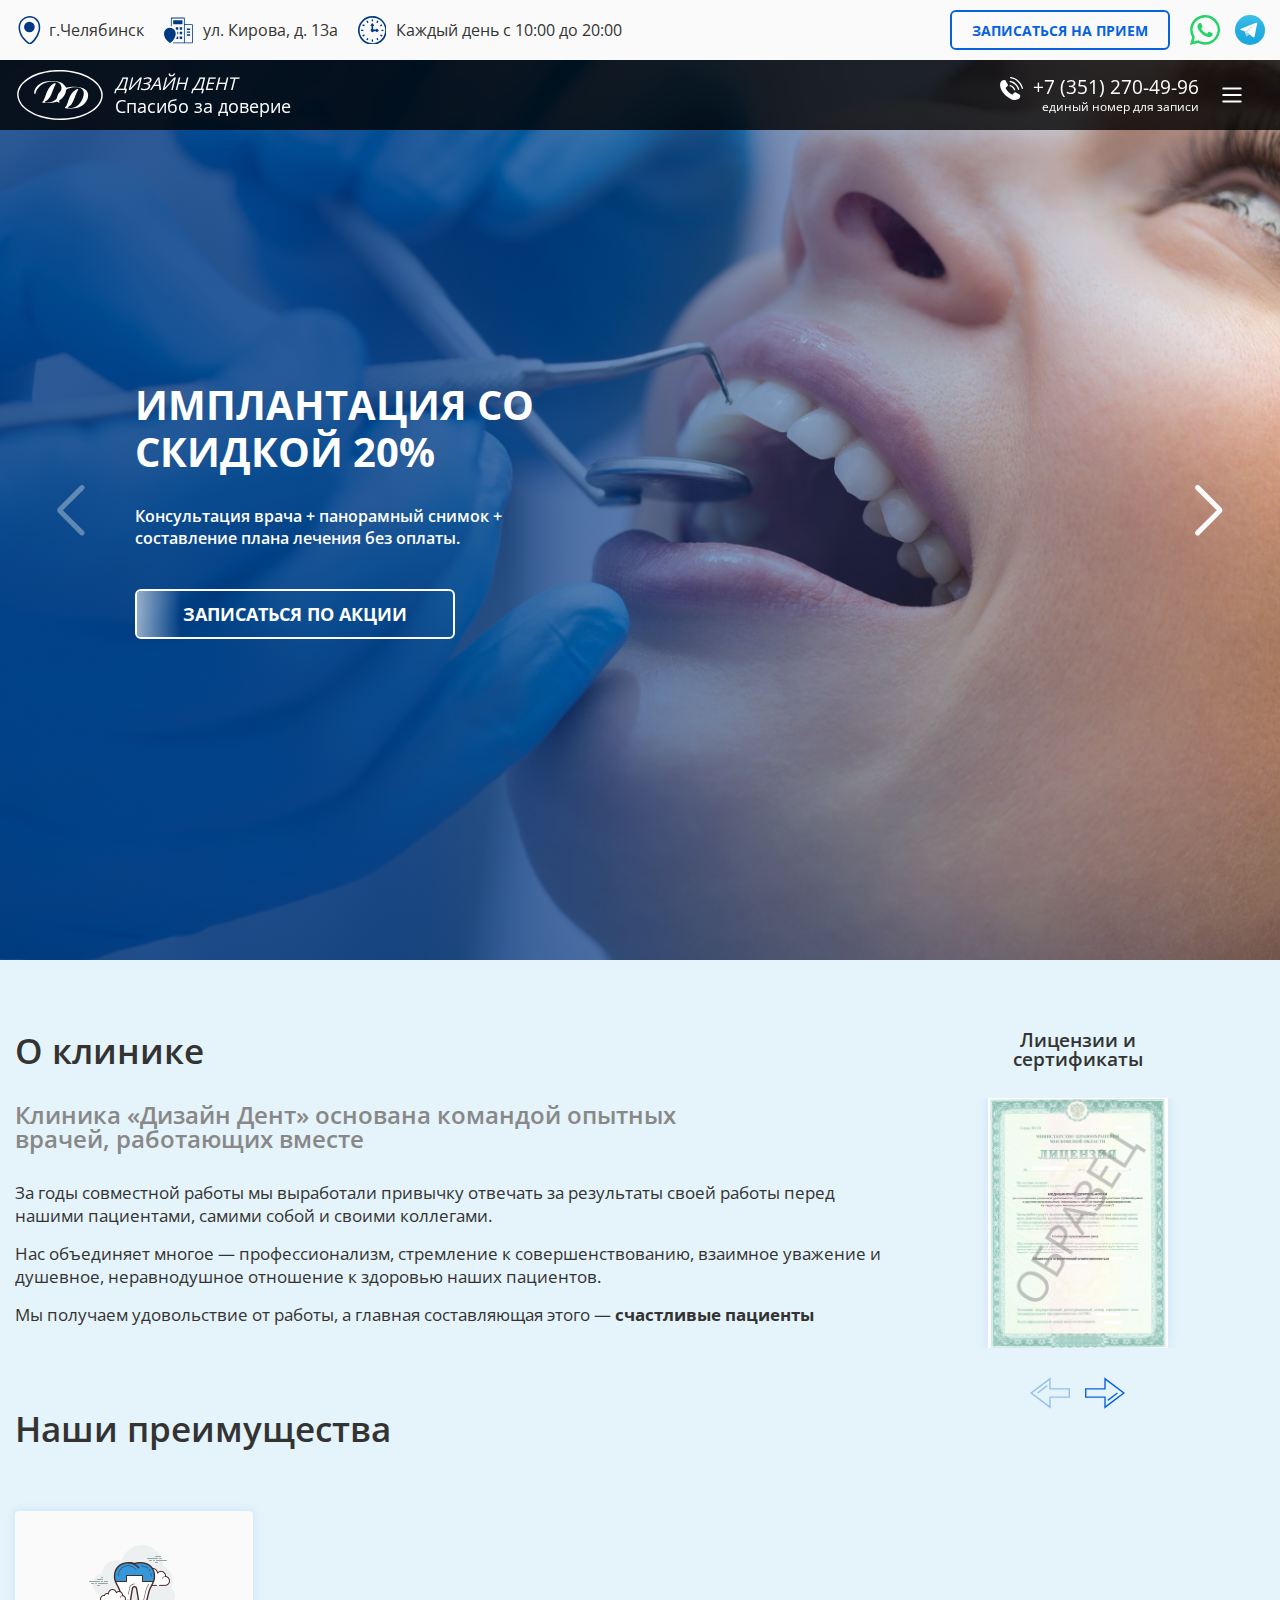
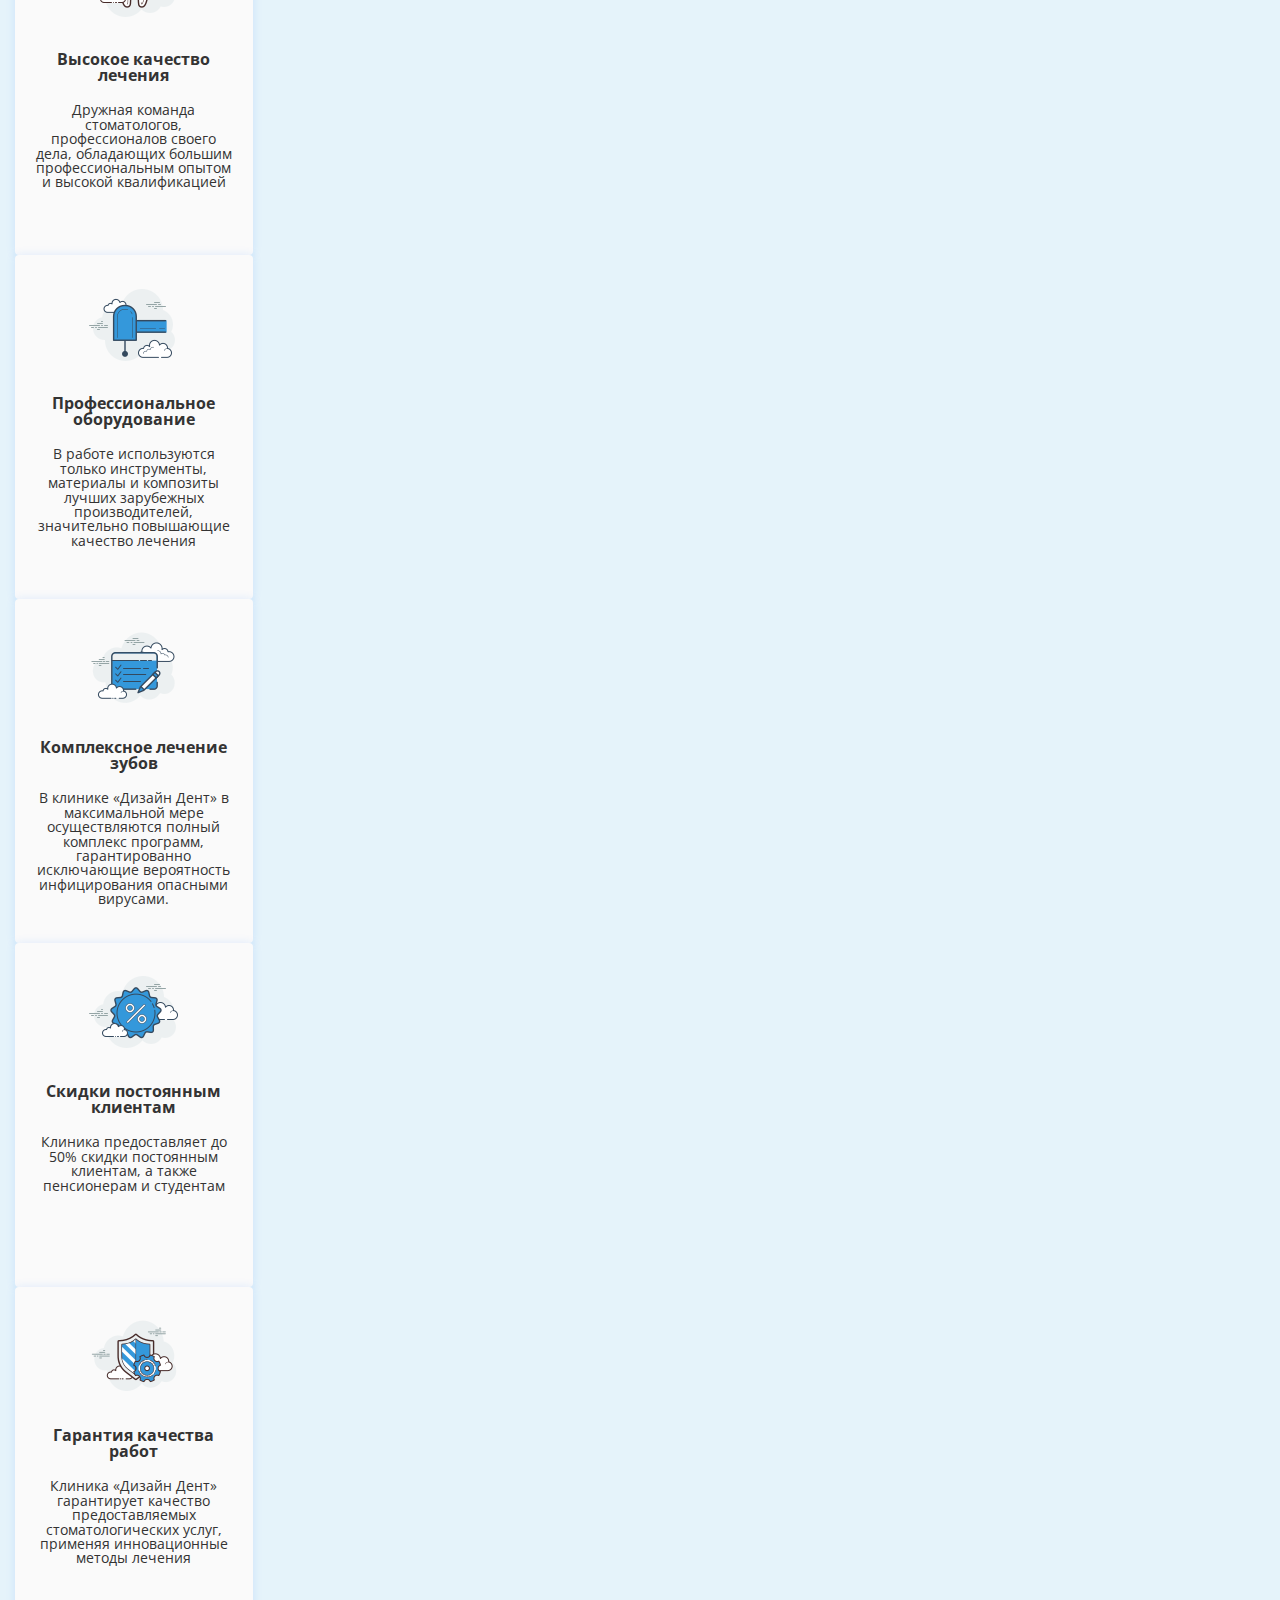
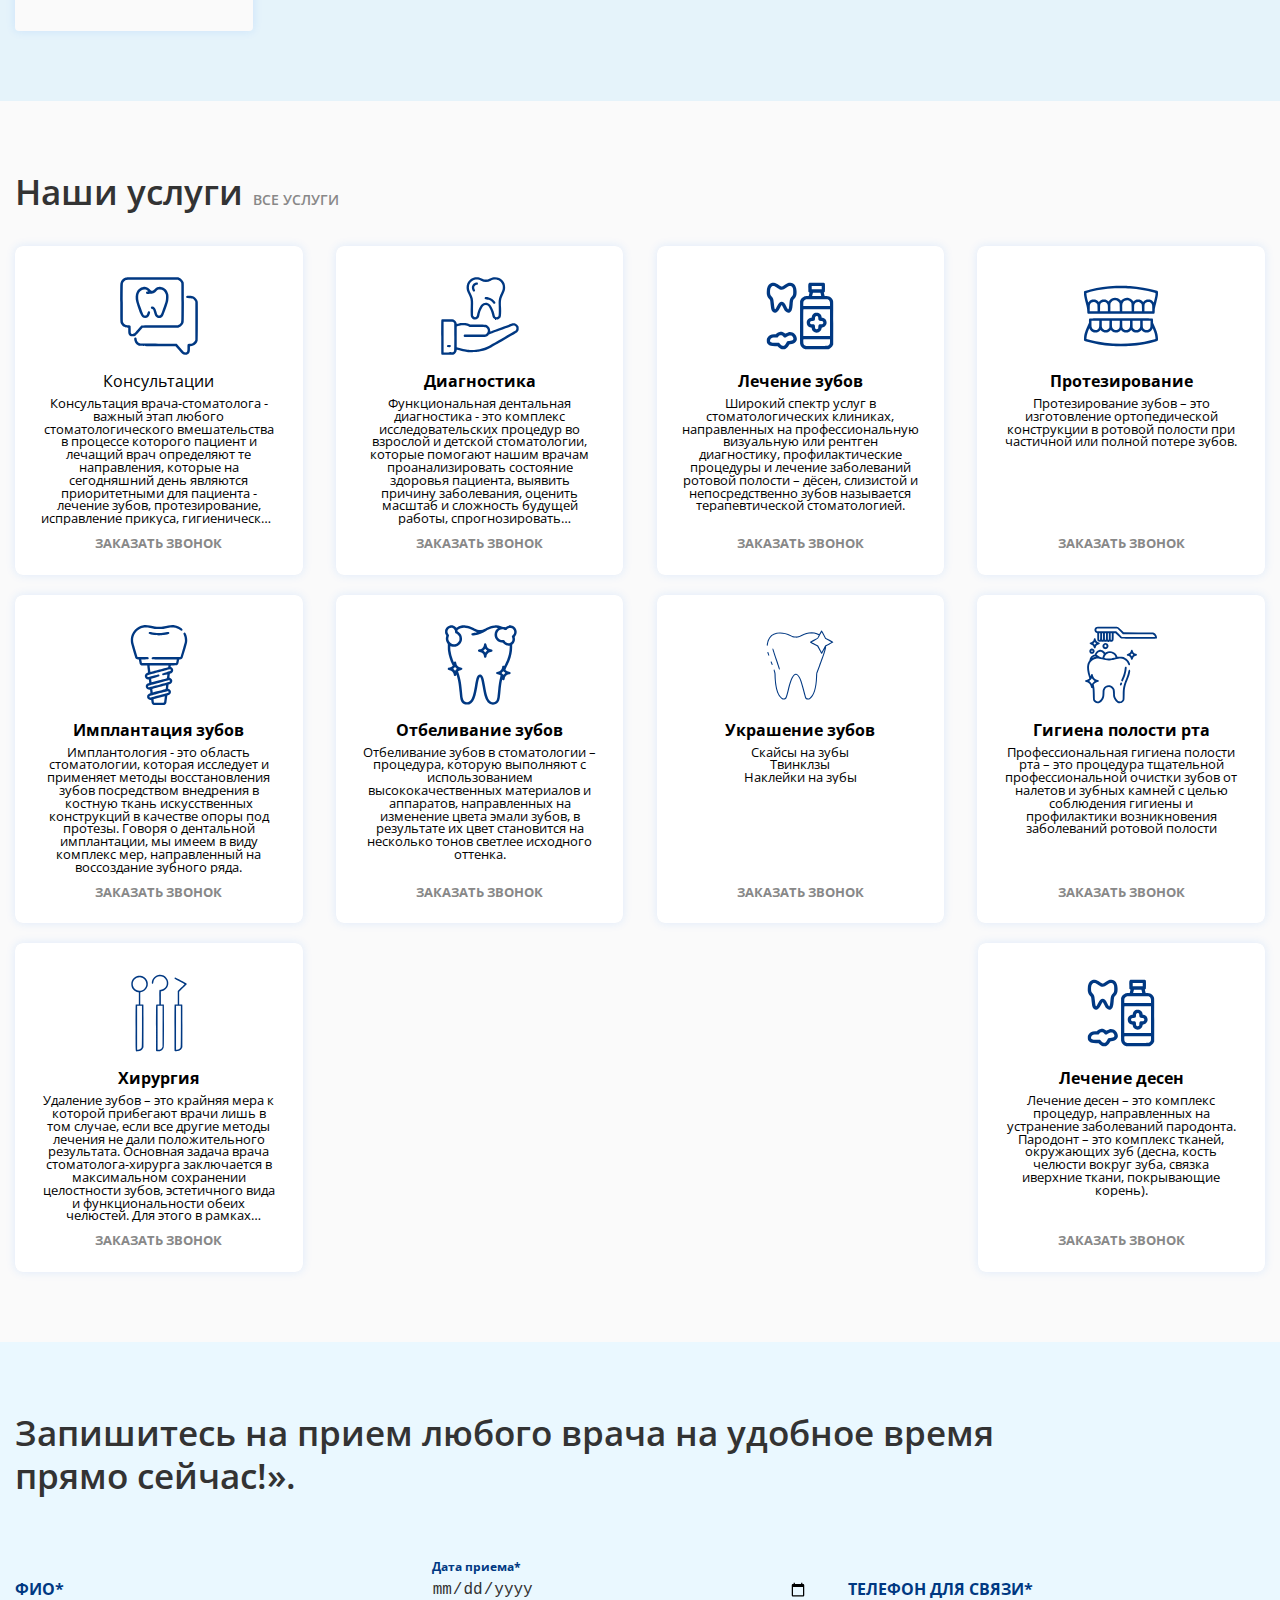
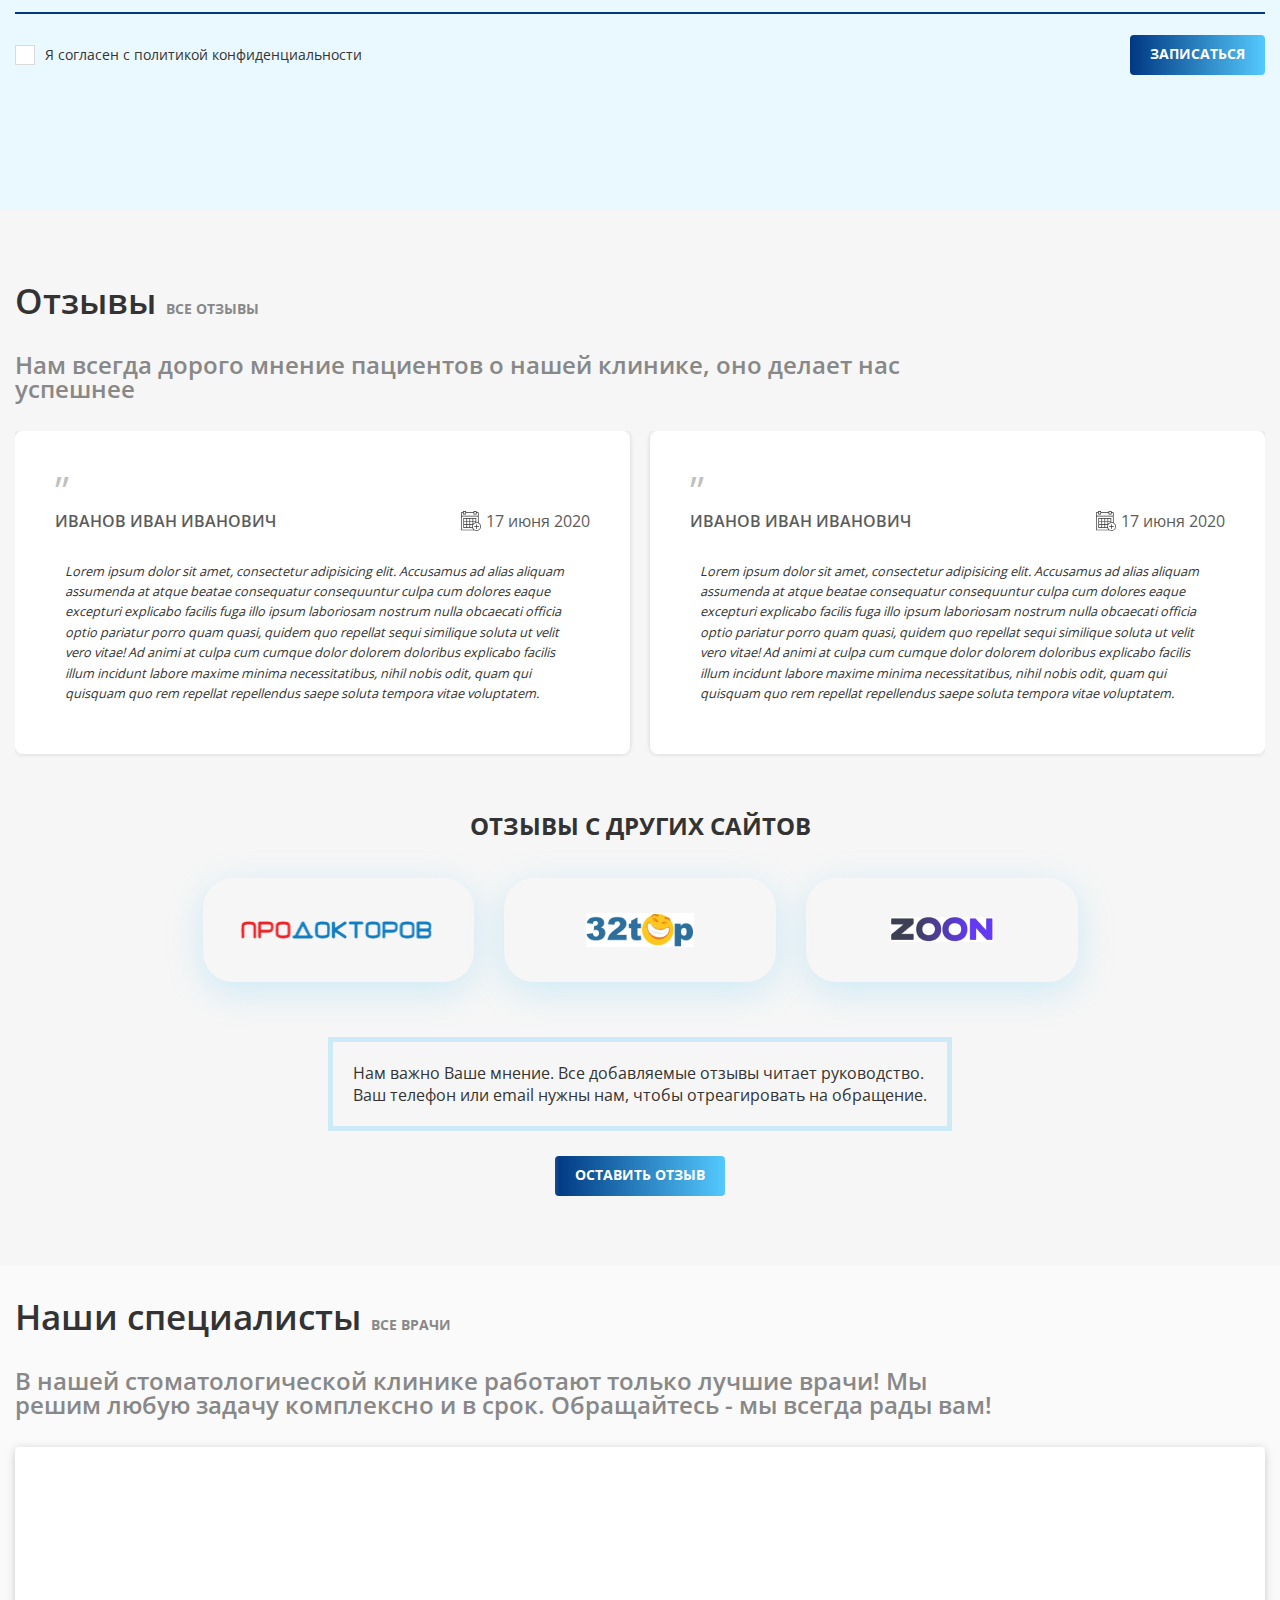
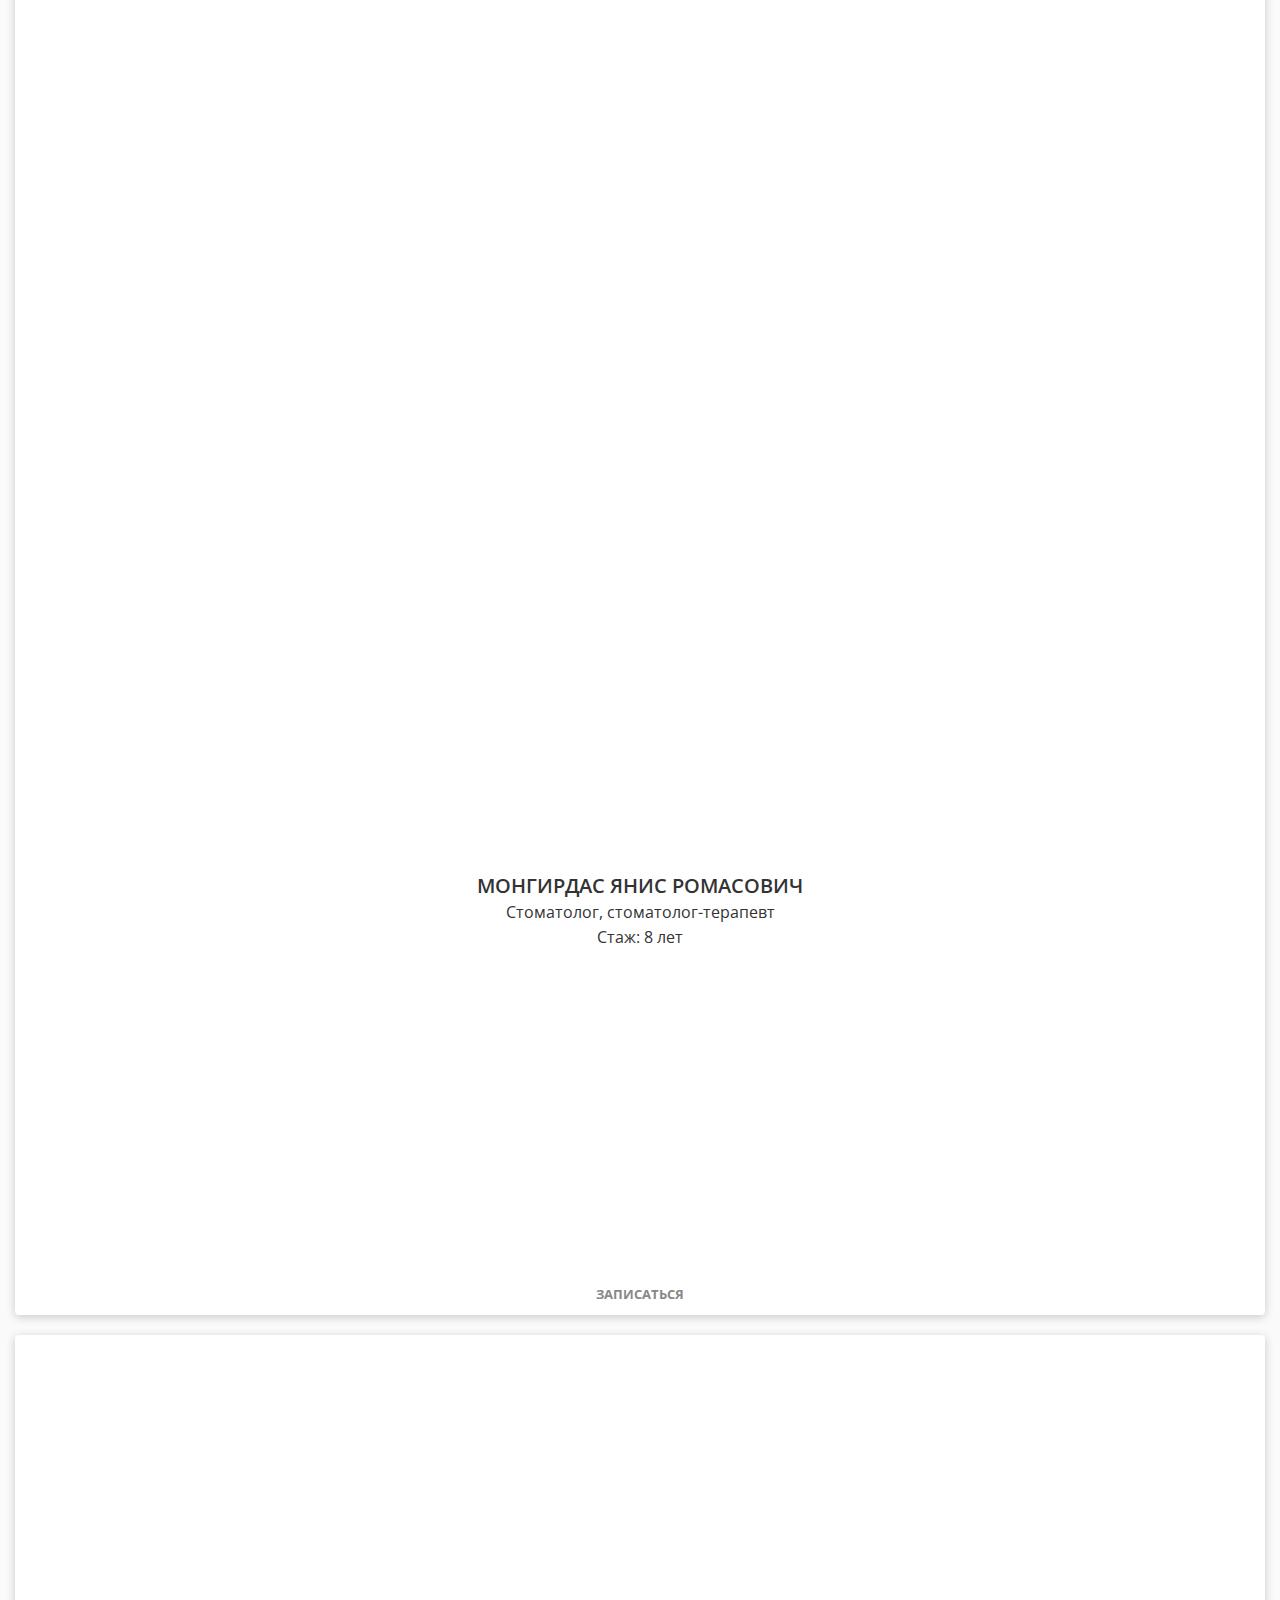
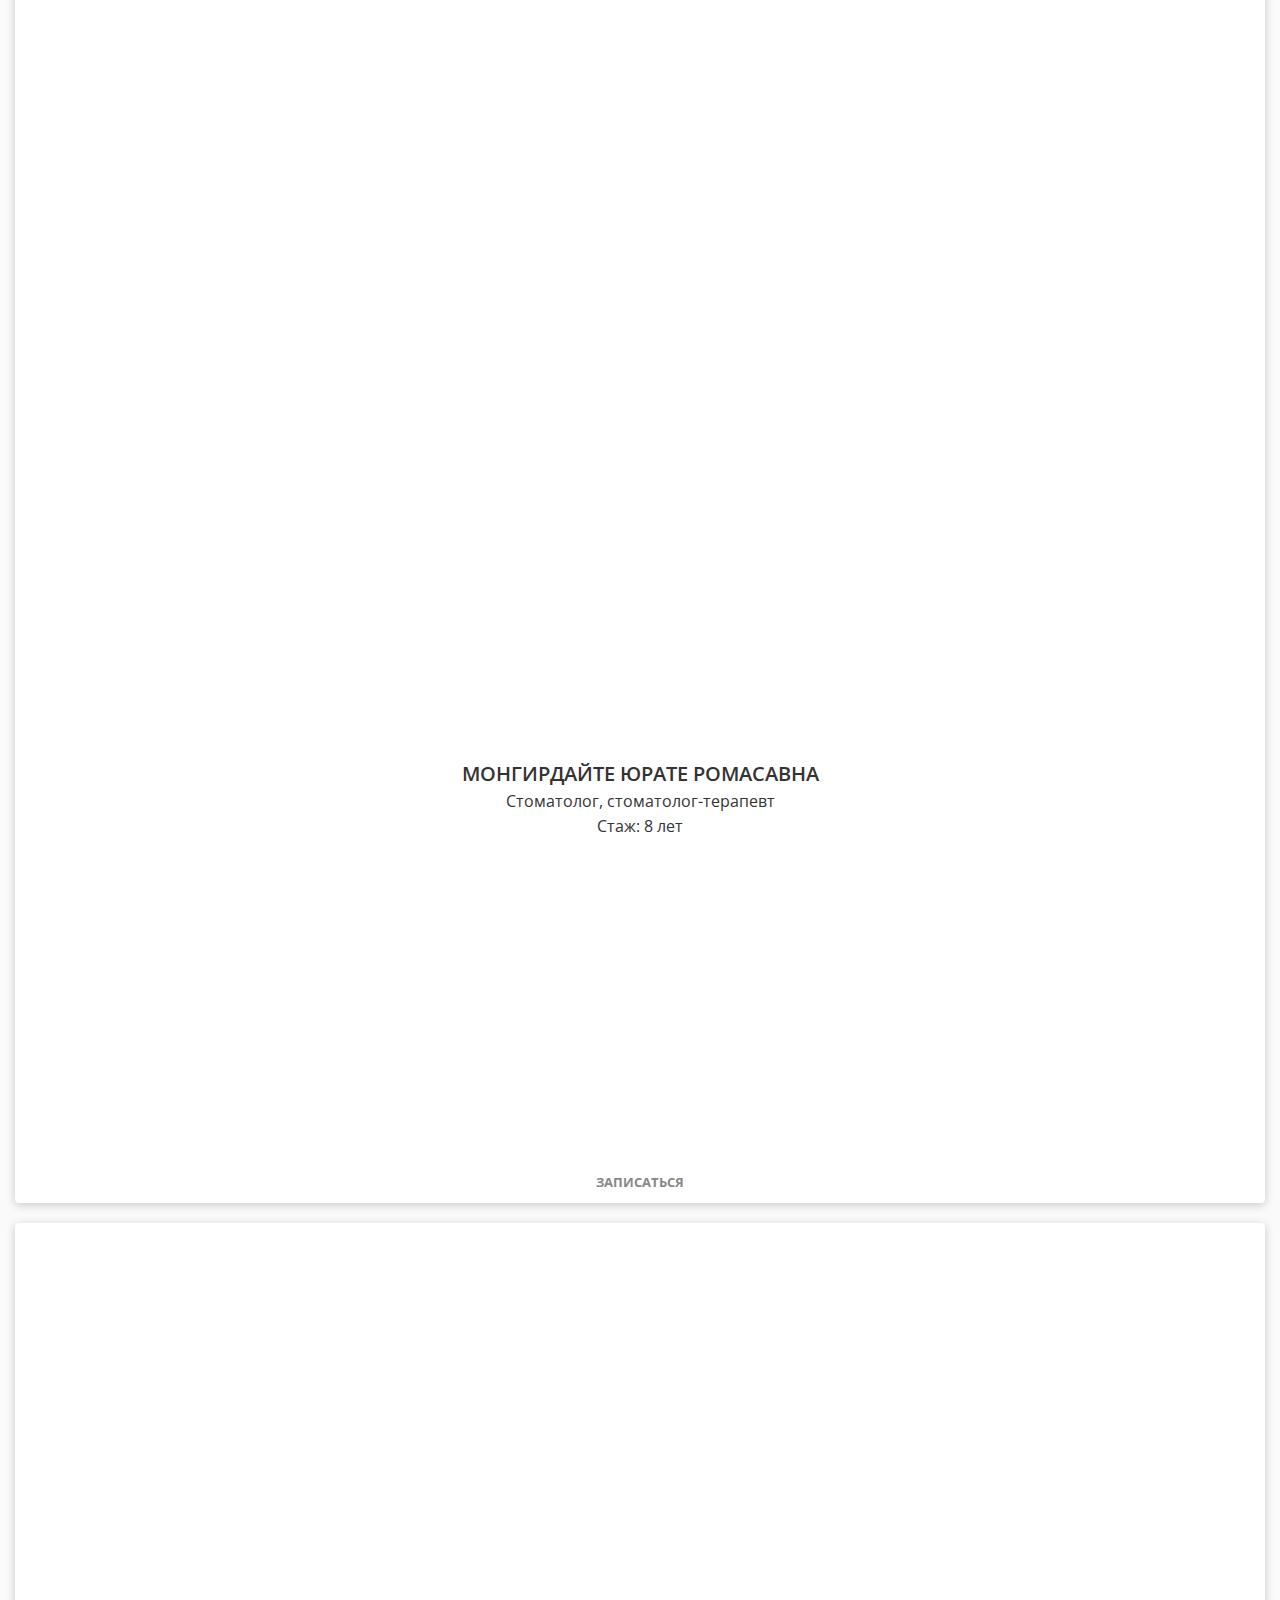
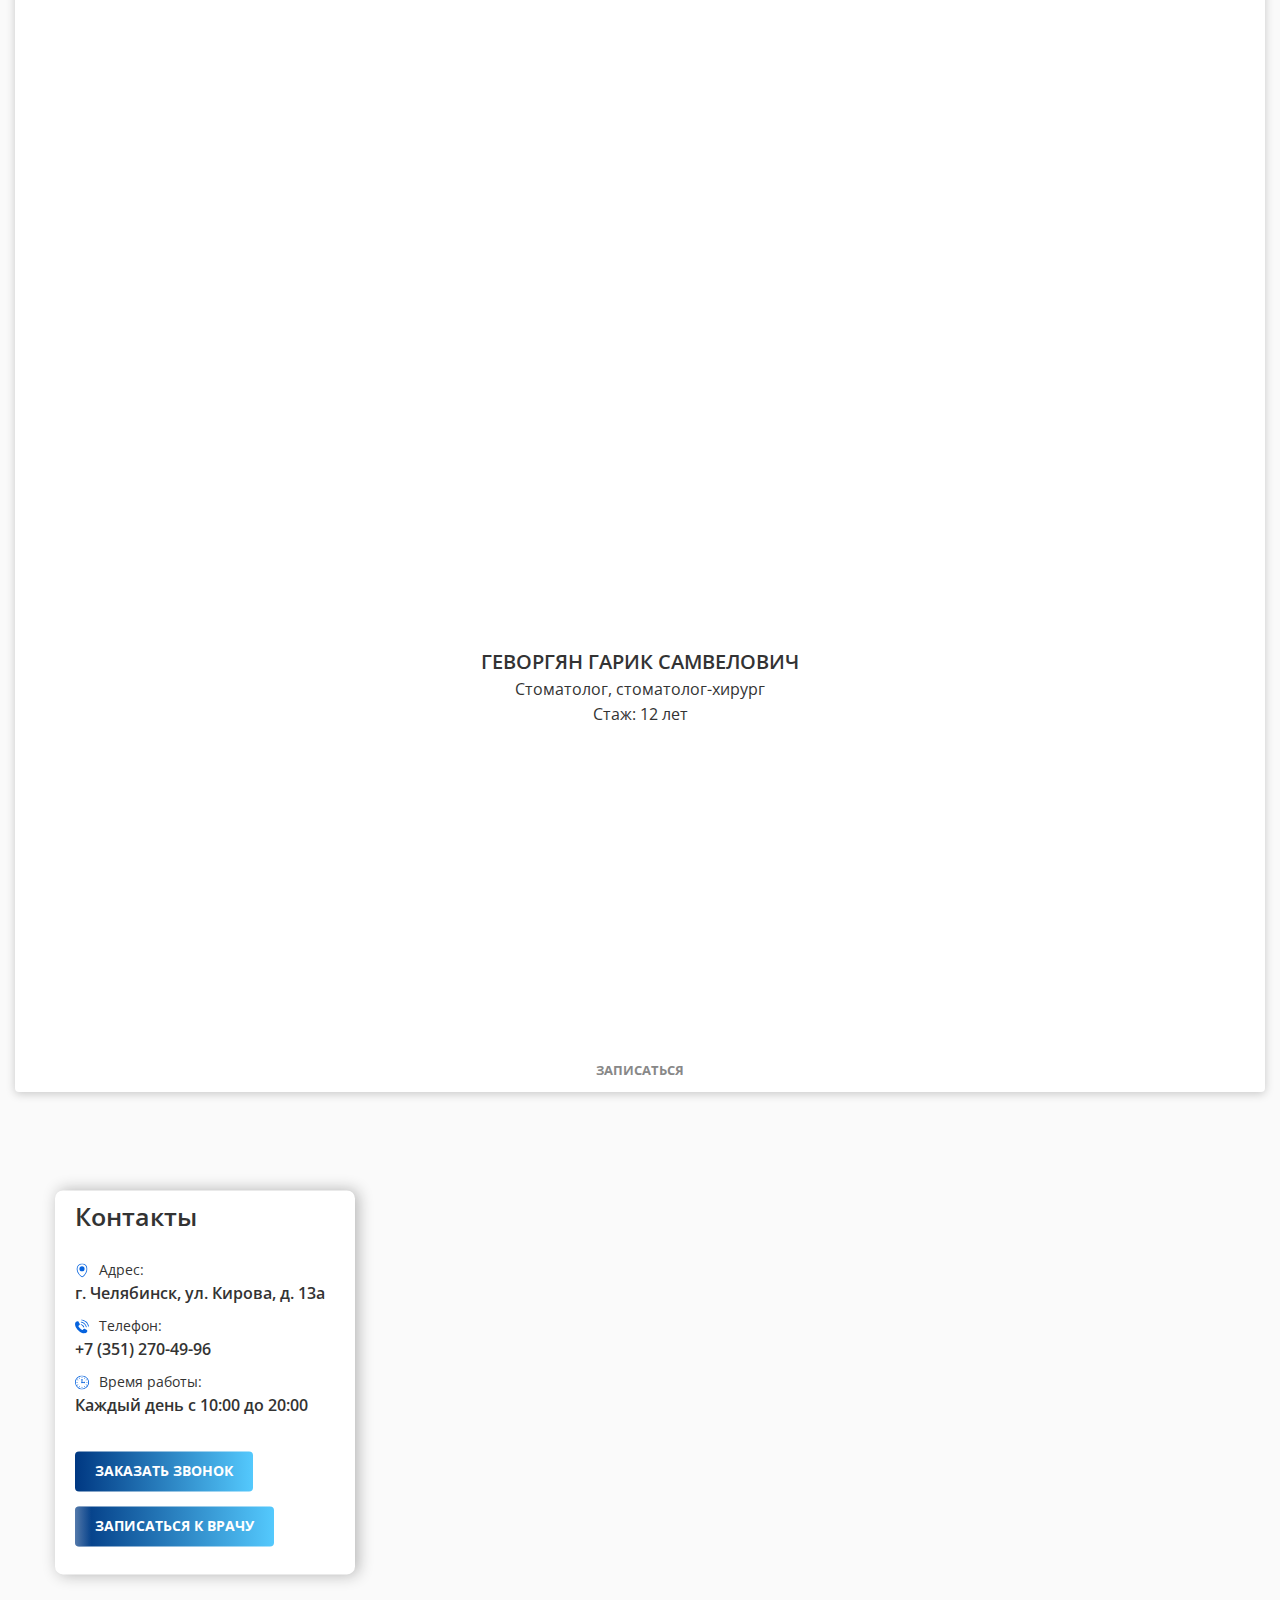
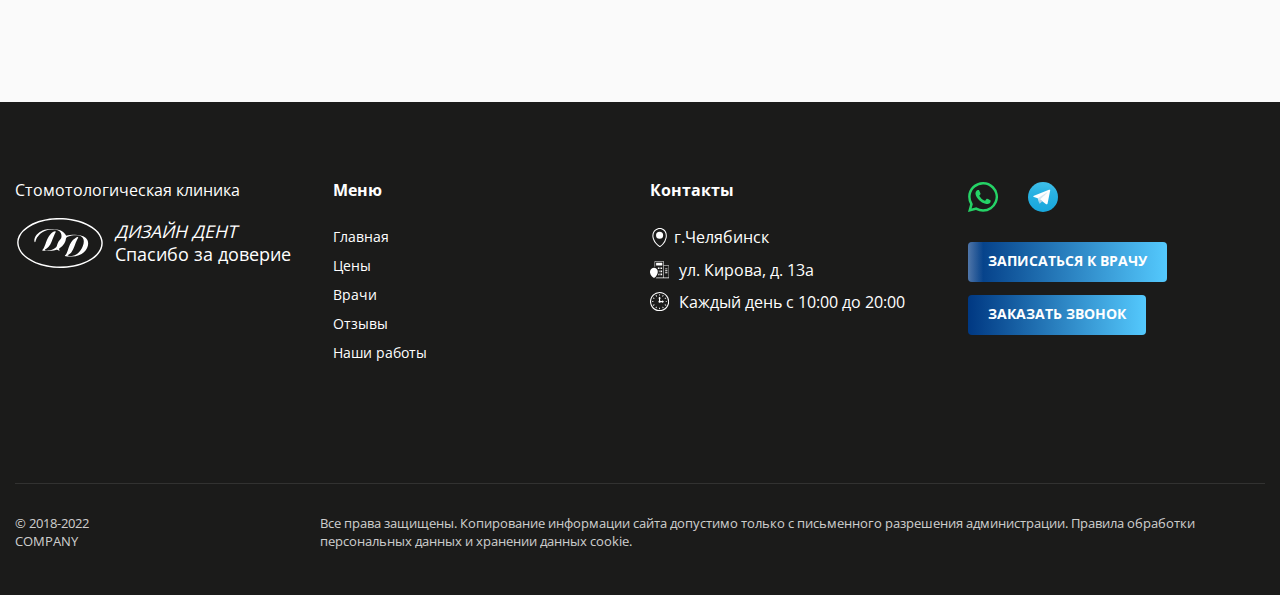
==== commit 42a9938c: "поменял p и h3 в консультации" ====
--- a/index.html
+++ b/index.html
@@ -142,7 +142,7 @@
 								<div class="hero__description">Консультация врача + панорамный снимок + составление плана лечения без оплаты.</div>
 								<div class="hero__btn">
 									<div class="wrp">
-										<button class="button button--primary button__sheen" type="submit" data-js-modal-open-button='{"src": "#modal-feedback"}'>
+										<button class="button button--primary button__sheen" type="submit" data-js-modal-open-button='{"src": "#modal-call"}'>
 											<span class="button__label">Записаться по акции</span>
 										</button>
 									</div>
@@ -158,7 +158,7 @@
 								<div class="hero__description">Лечение, удаление и профессиональная гигиена зубов со скидкой для студентов при предъявлении студенческого билета</div>
 								<div class="hero__btn">
 									<div class="wrp">
-										<button class="button button--primary button__sheen" type="submit" data-js-modal-open-button='{"src": "#modal-feedback"}'>
+										<button class="button button--primary button__sheen" type="submit" data-js-modal-open-button='{"src": "#modal-call"}'>
 											<span class="button__label">Записаться по акции</span>
 										</button>
 									</div>
@@ -174,7 +174,7 @@
 									<div class="hero__description">Меняем старые металлокерамические коронки на новые из диоксида циркония со скидкой 30%</div>
 									<div class="hero__btn">
 										<div class="wrp">
-											<button class="button button--primary button__sheen" type="submit" data-js-modal-open-button='{"src": "#modal-feedback"}'>
+											<button class="button button--primary button__sheen" type="submit" data-js-modal-open-button='{"src": "#modal-call"}'>
 												<span class="button__label">Записаться по акции</span>
 											</button>
 										</div>
@@ -325,12 +325,12 @@
 									<use href="#icon-consultation"></use>
 								</svg>
 							</div>
-							<h3 class="service-card__caption">Консультации</h3>
-							<p class="service-card__description"> Консультация врача-стоматолога - важный этап любого
+							<div class="service-card__caption">Консультации</div>
+							<div class="service-card__description"> Консультация врача-стоматолога - важный этап любого
 								стоматологического вмешательства в процессе которого пациент и лечащий врач определяют
 								те направления, которые на сегодняшний день являются приоритетными для пациента -
 								лечение зубов, протезирование, исправление прикуса, гигиенические процедуры.
-							</p>
+							</div>
 							<div class="service-card__btn-call">
 								<p class="button button--transparent">
 									<span class="button__label">Заказать звонок</span>
--- a/assets/styles/main.css
+++ b/assets/styles/main.css
@@ -2602,6 +2602,7 @@
 .service-card__icon {
   width: -moz-max-content;
   width: max-content;
+  width: -webkit-max-content;
   margin: 0 auto;
 }
 
@@ -2612,7 +2613,8 @@
 
 .service-card__caption {
   width: -moz-max-content;
-  width: max-content;
+  width: 100%;
+  width: -webkit-max-content;
   margin: 0 auto;
 }
 
@@ -5720,6 +5722,14 @@
   .logo__text{
     display: none;
   }
+  .footer__menu .logo__text{
+    display: block;
+    text-align: left;
+    word-wrap: nowrap;
+  }
+  .logo_footertext{
+    font-size: 0.7em;
+  }
   .hero__content .container{
     padding: 0;
   }
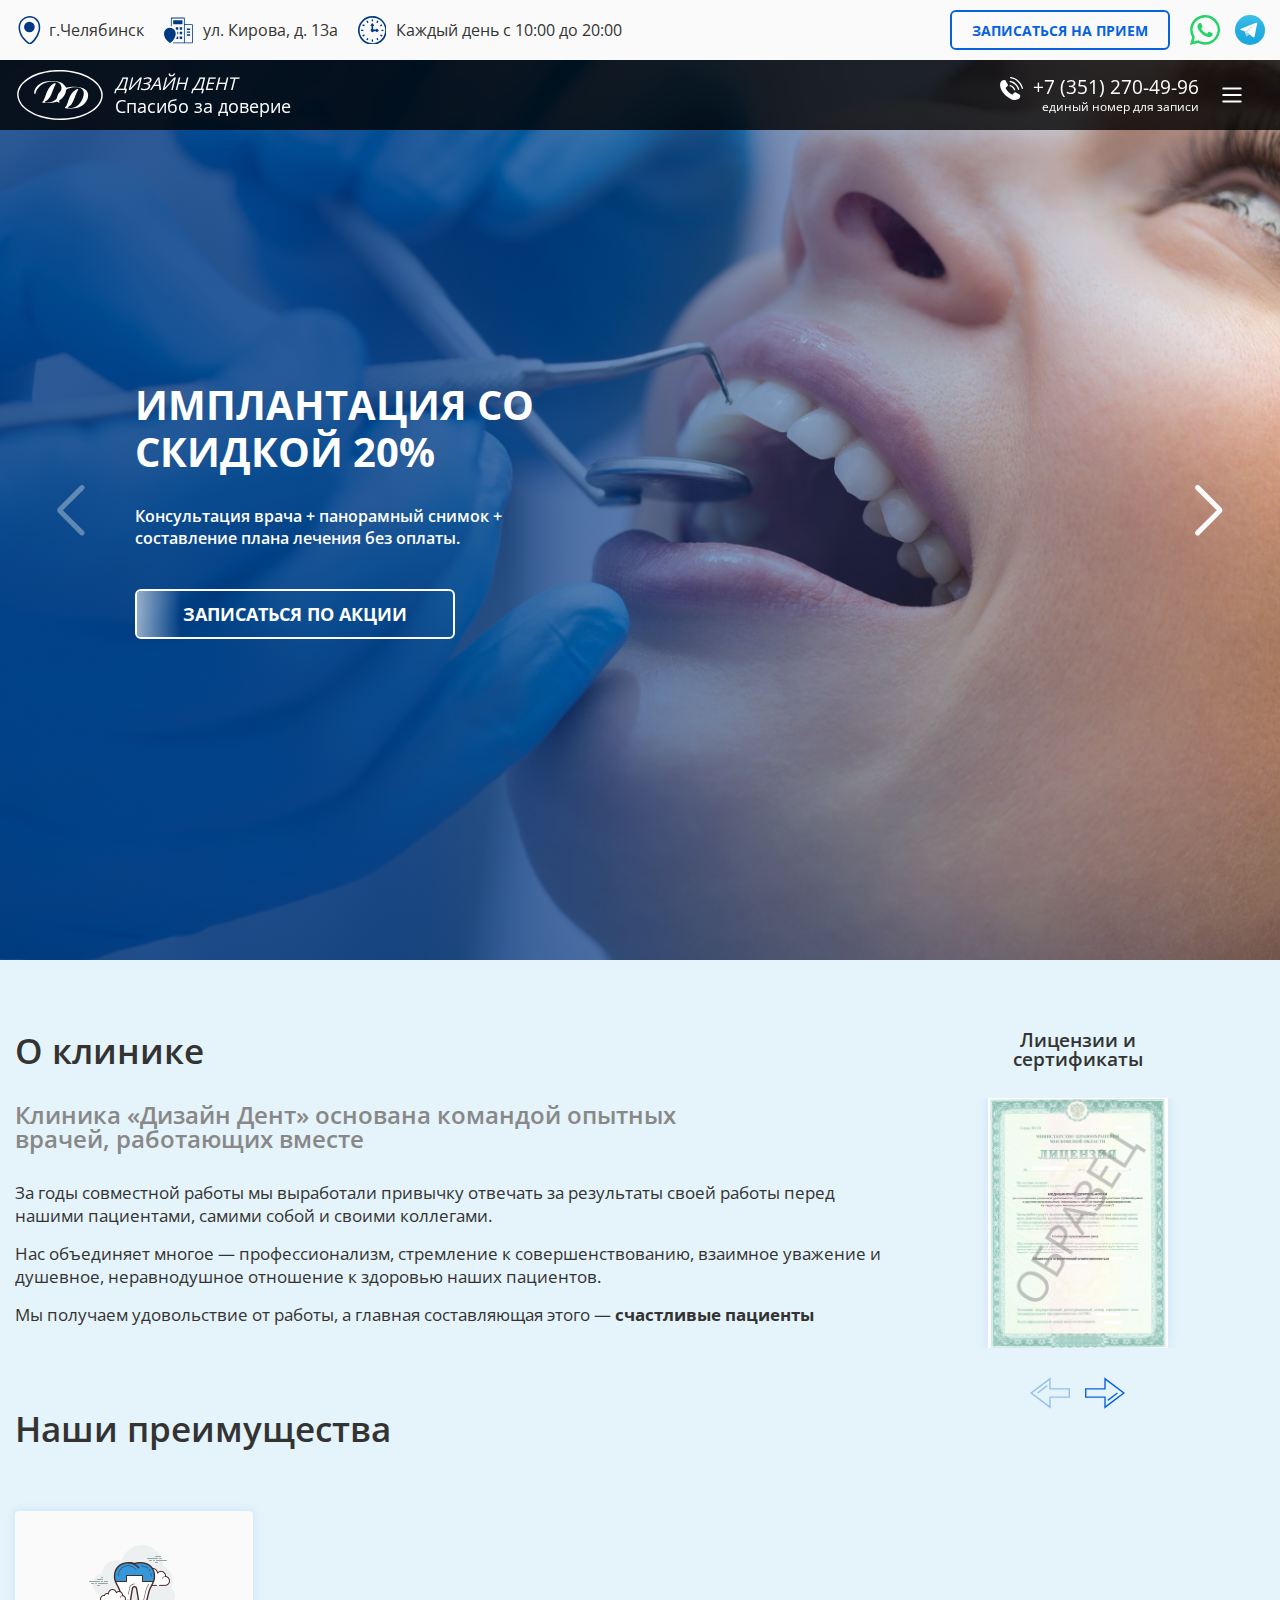
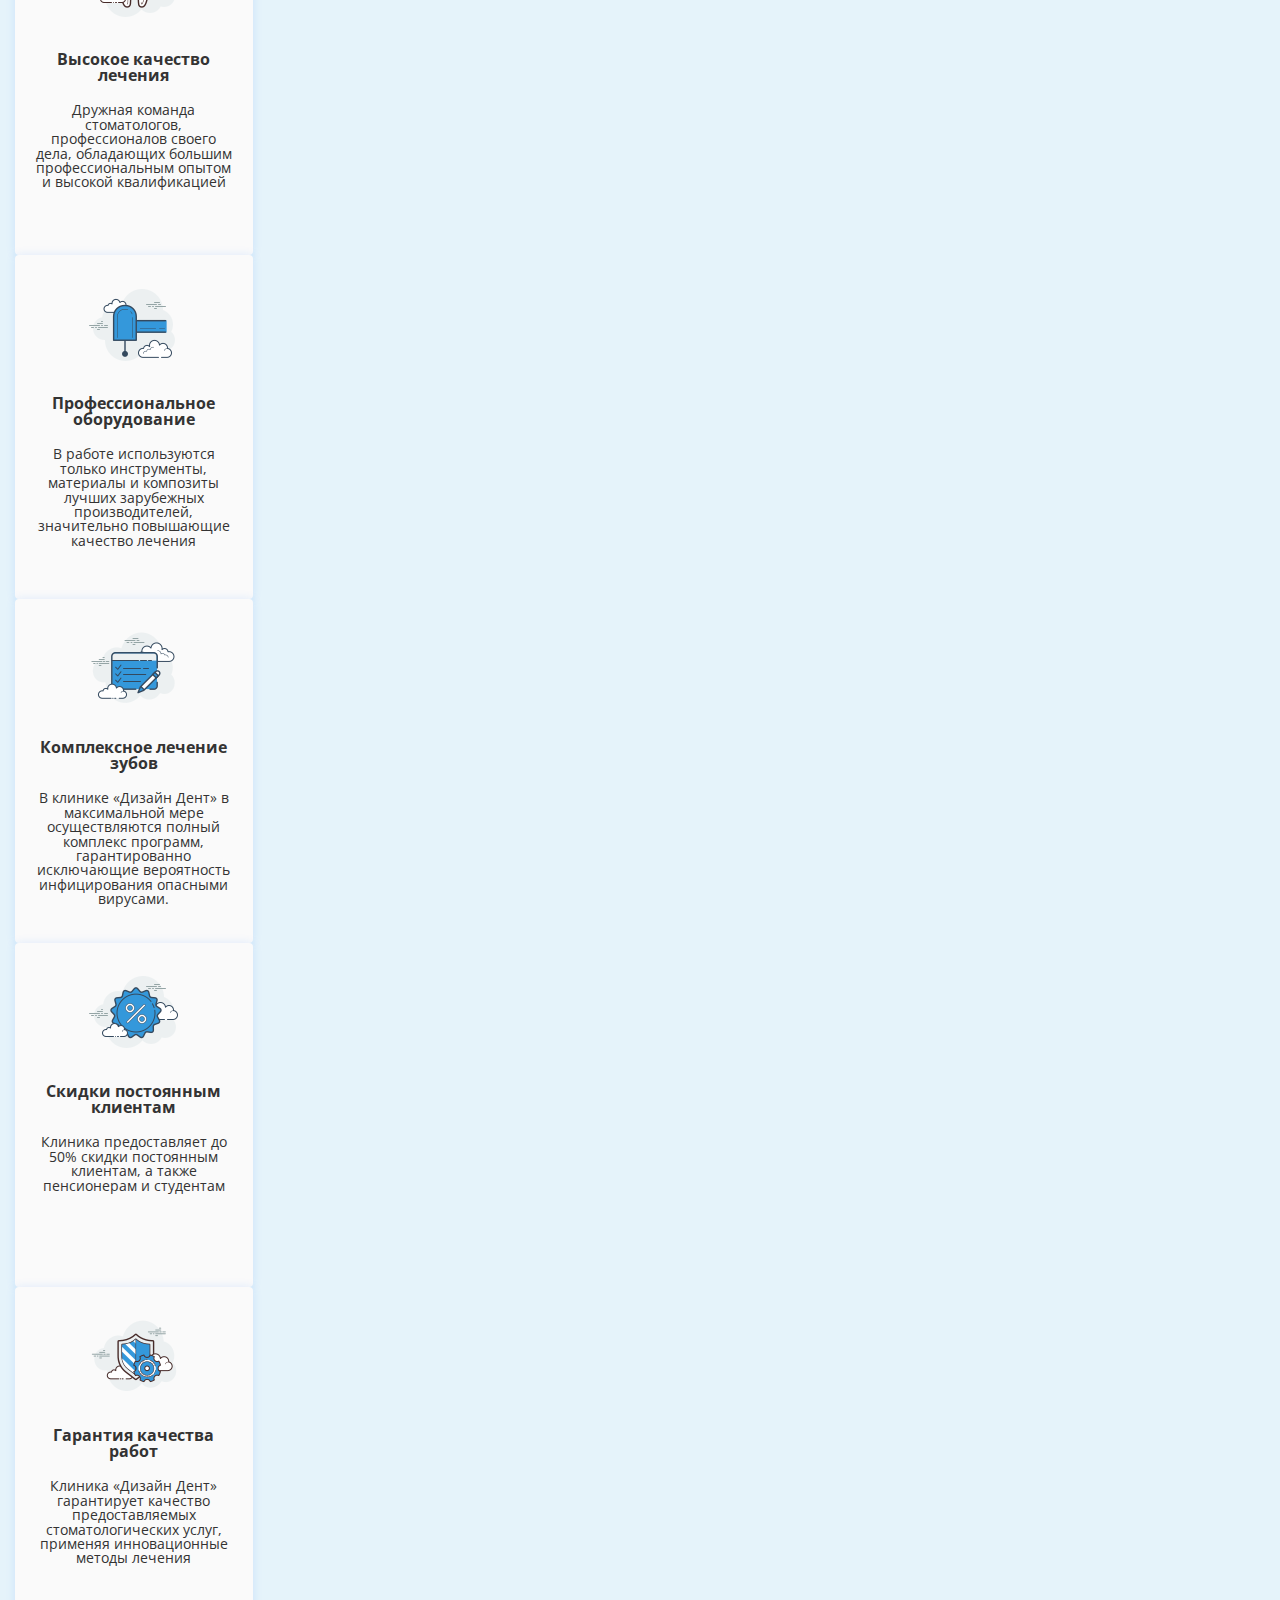
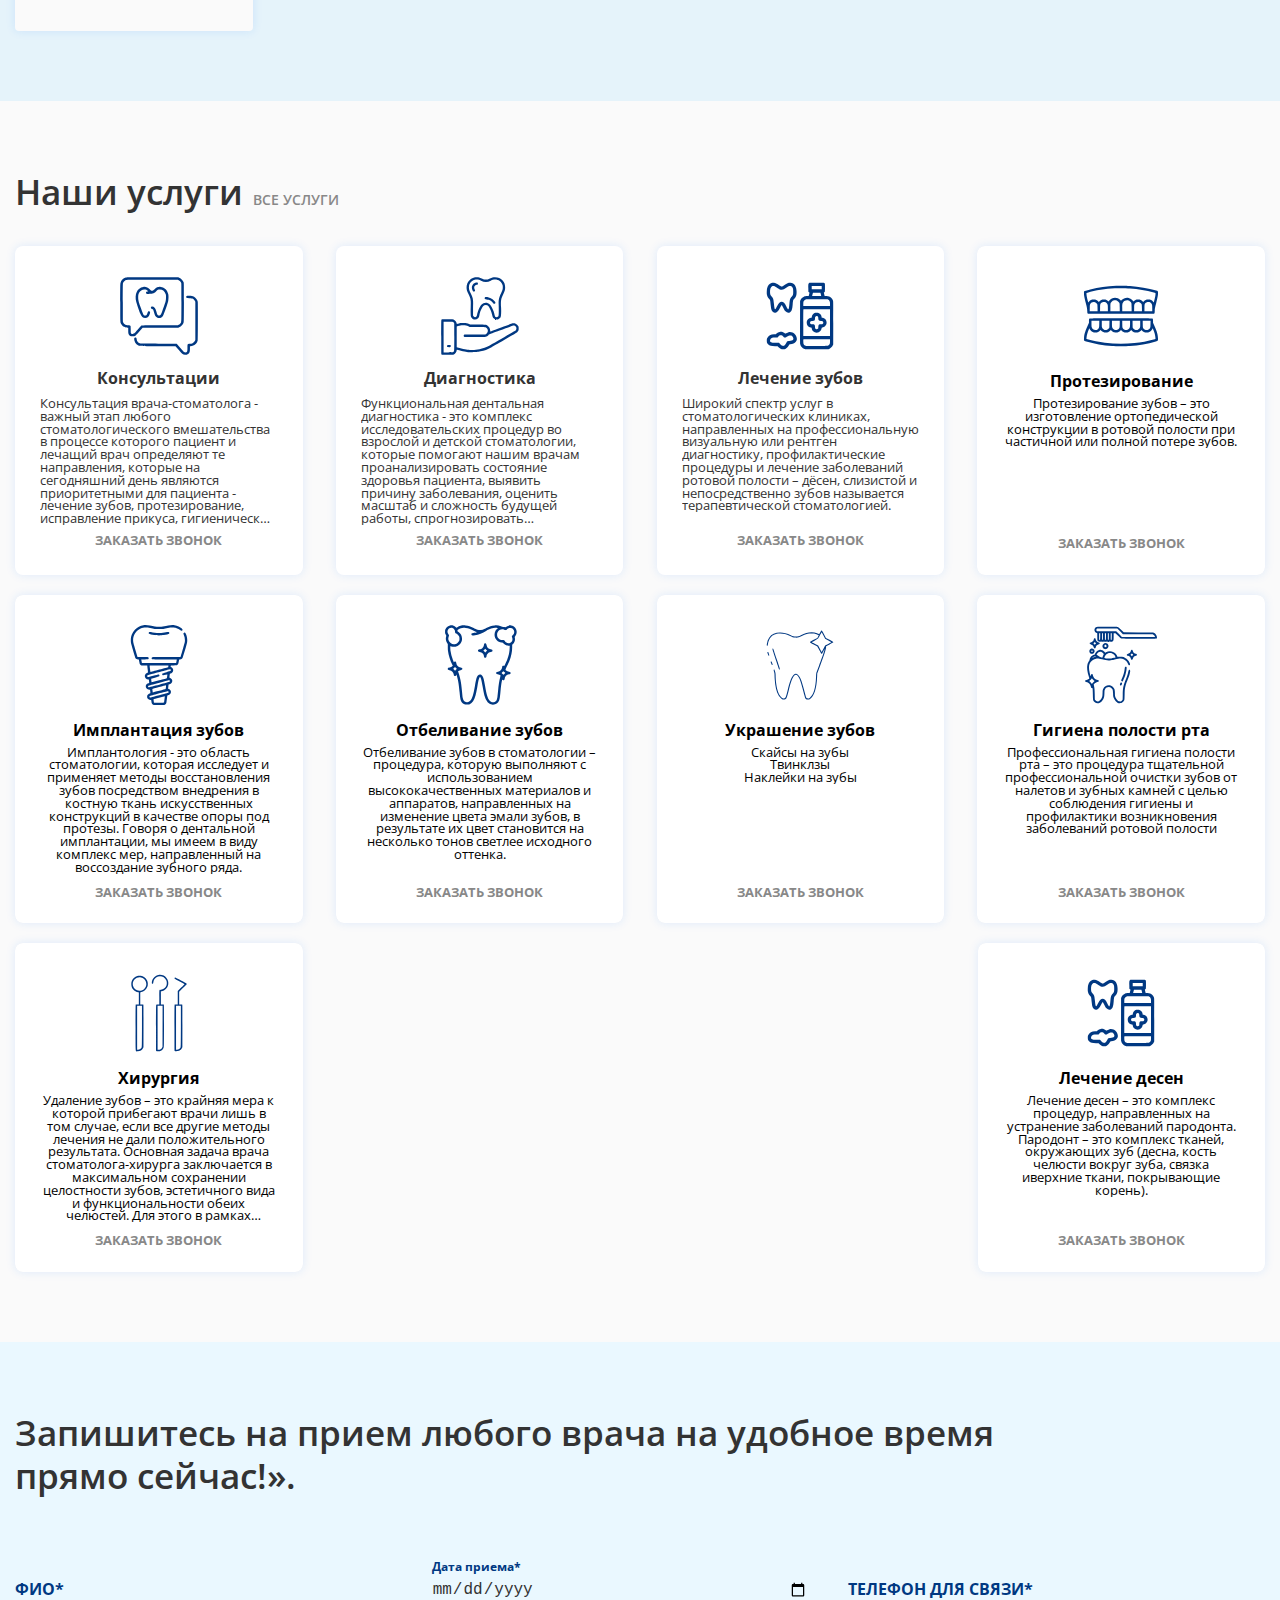
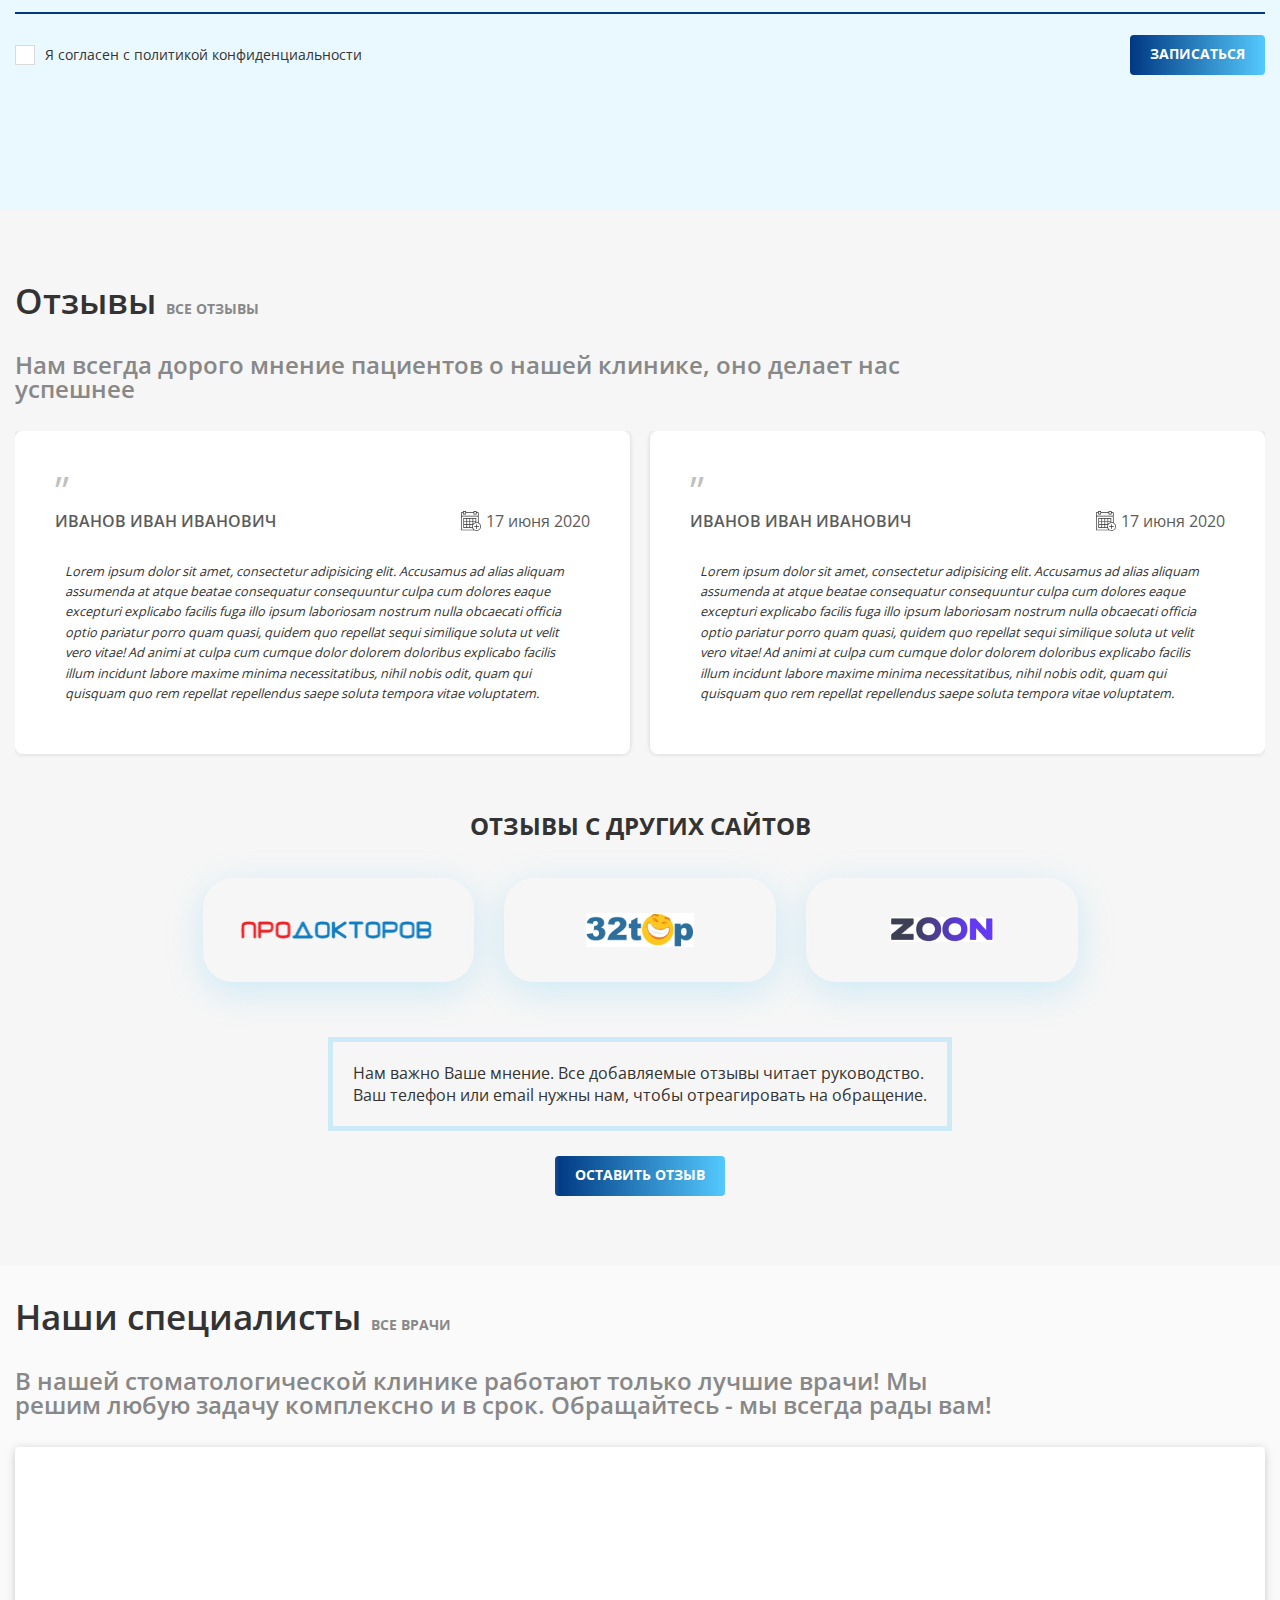
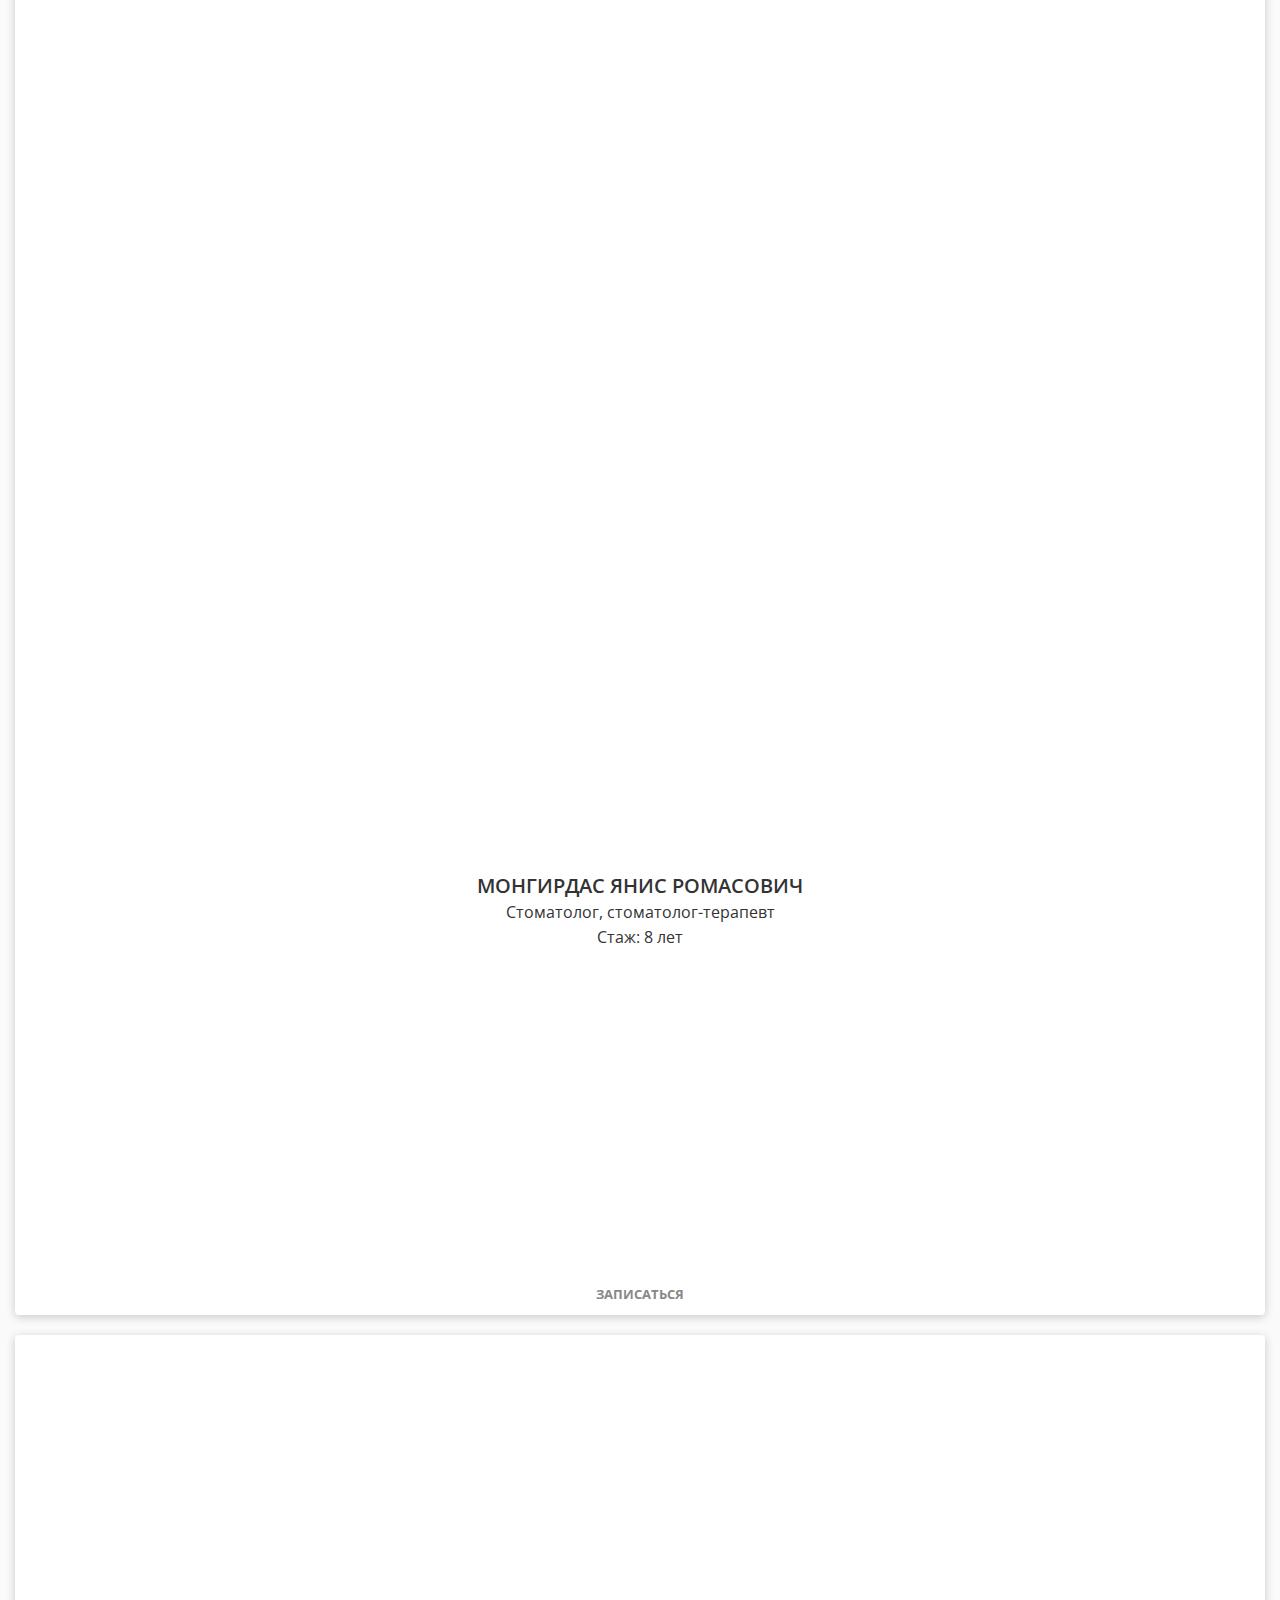
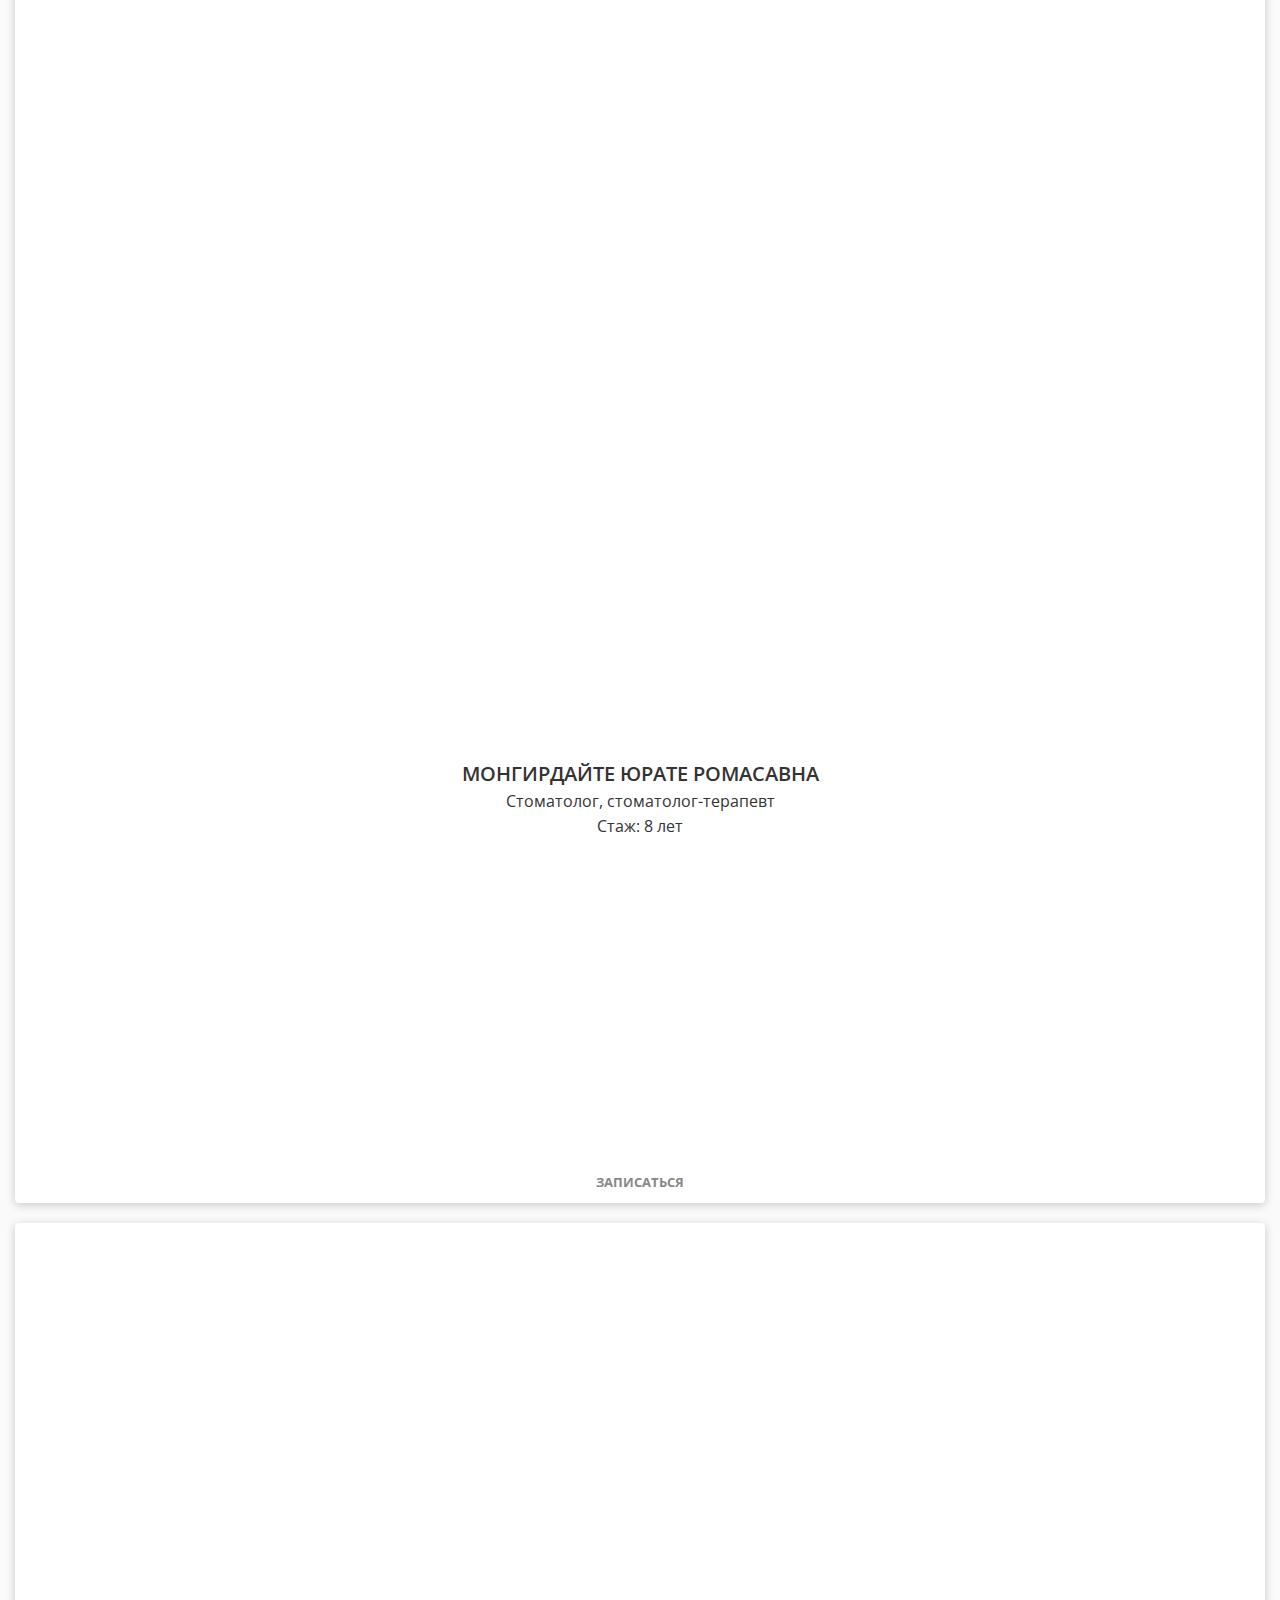
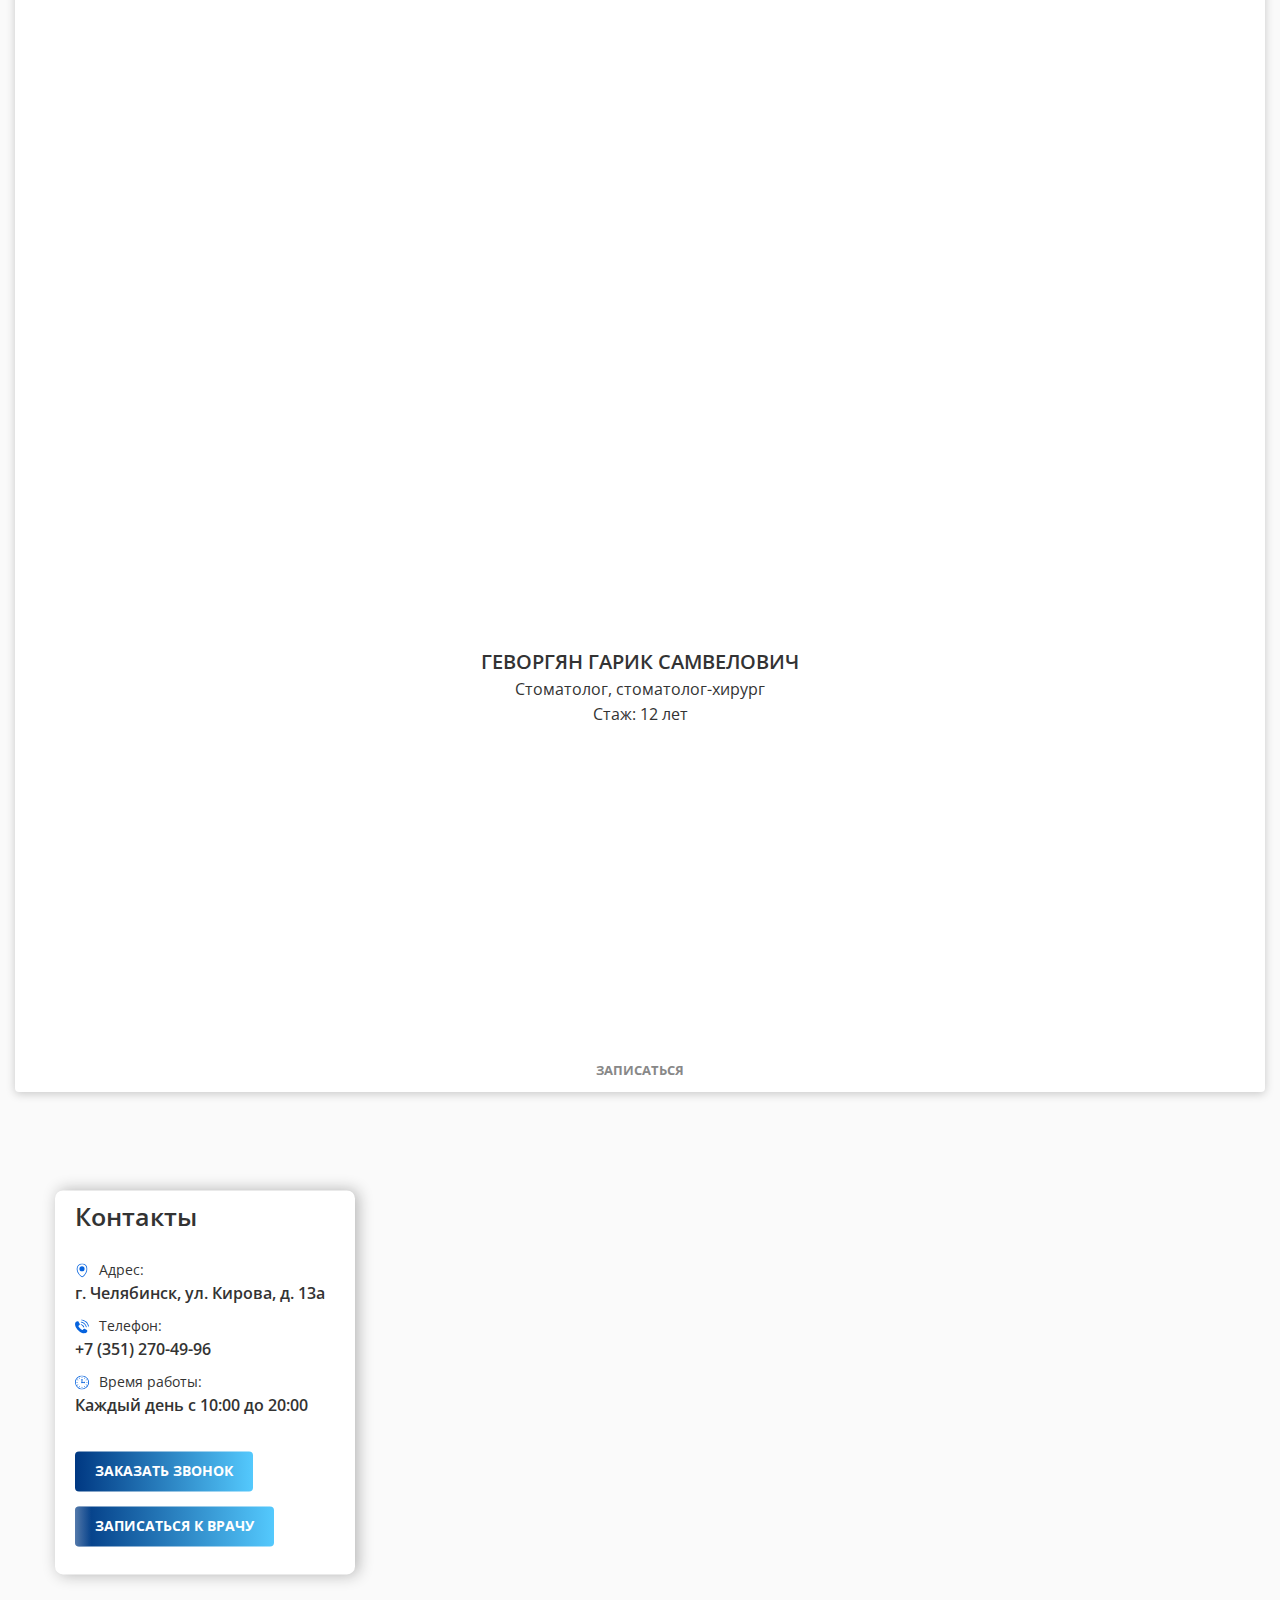
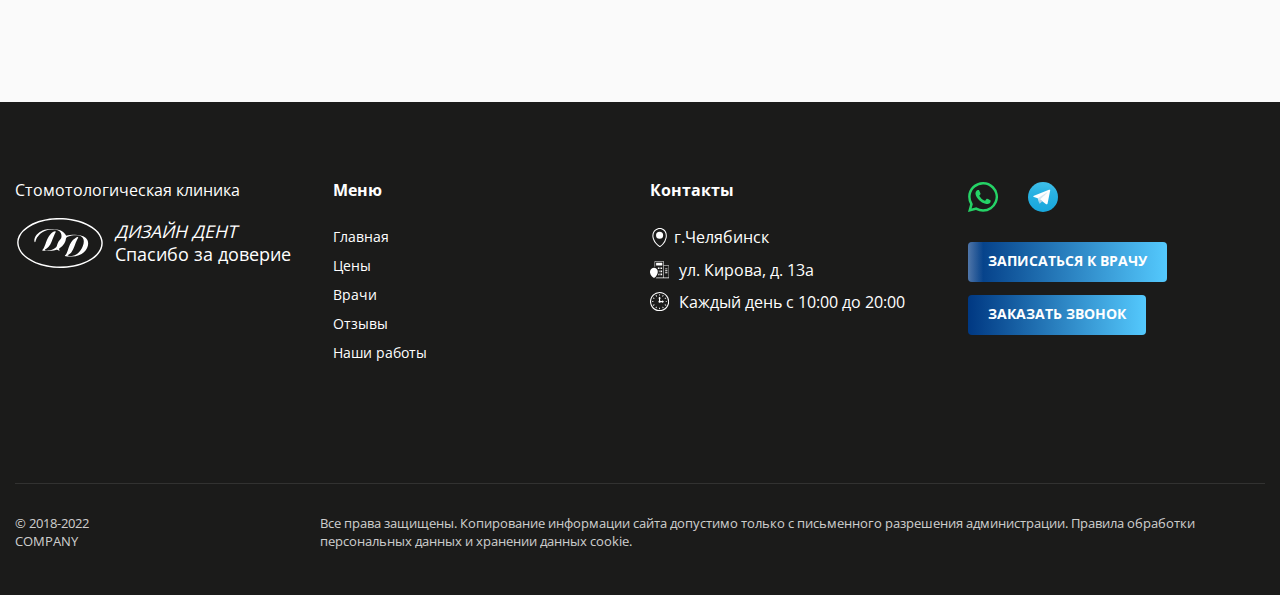
==== commit debd7240: "изменил button на a" ====
--- a/index.html
+++ b/index.html
@@ -318,27 +318,27 @@
 				</div>
 				<span class="service__subtitle subtitle"></span>
 				<div class="service__list">
-					<button class="service__item" type="submit" data-js-modal-open-button='{"src":"#modal-service","id_service":1}'>
+					<a href="#modal-service" data-fancybox class="service__item" data-js-modal-open-button='{"src":"#modal-service","id_service":1}'>
 						<div class="service-card">
 							<div class="service-card__icon">
 								<svg class=" i-icon i-icon-consultation">
 									<use href="#icon-consultation"></use>
 								</svg>
 							</div>
-							<div class="service-card__caption">Консультации</div>
-							<div class="service-card__description"> Консультация врача-стоматолога - важный этап любого
+							<h3 class="service-card__caption">Консультации</h3>
+							<p class="service-card__description"> Консультация врача-стоматолога - важный этап любого
 								стоматологического вмешательства в процессе которого пациент и лечащий врач определяют
 								те направления, которые на сегодняшний день являются приоритетными для пациента -
 								лечение зубов, протезирование, исправление прикуса, гигиенические процедуры.
-							</div>
+							</p>
 							<div class="service-card__btn-call">
 								<p class="button button--transparent">
 									<span class="button__label">Заказать звонок</span>
 								</p>
 							</div>
 						</div>
-					</button>
-					<button class="service__item" type="submit" data-js-modal-open-button='{"src":"#modal-service","id_service":2}'>
+					</a>
+					<a href="#modal-service" data-fancybox class="service__item" data-js-modal-open-button='{"src":"#modal-service","id_service":2}'>
 						<div class="service-card">
 							<div class="service-card__icon">
 									<svg class=" i-icon i-icon-diagnostic">
@@ -358,8 +358,8 @@
 								</p>
 							</div>
 						</div>
-					</button>
-					<button class="service__item" type="submit" data-js-modal-open-button='{"src":"#modal-service","id_service":3}'>
+					</a>
+					<a href="#modal-service" data-fancybox class="service__item" data-js-modal-open-button='{"src":"#modal-service","id_service":3}'>
 						<div class="service-card">
 							<div class="service-card__icon">
 								<svg class=" i-icon i-icon-treatment">
@@ -378,7 +378,7 @@
 								</p>
 							</div>
 						</div>
-					</button>
+					</a>
 					<button class="service__item" type="submit" data-js-modal-open-button='{"src":"#modal-service","id_service":4}'>
 						<div class="service-card">
 							<div class="service-card__icon">
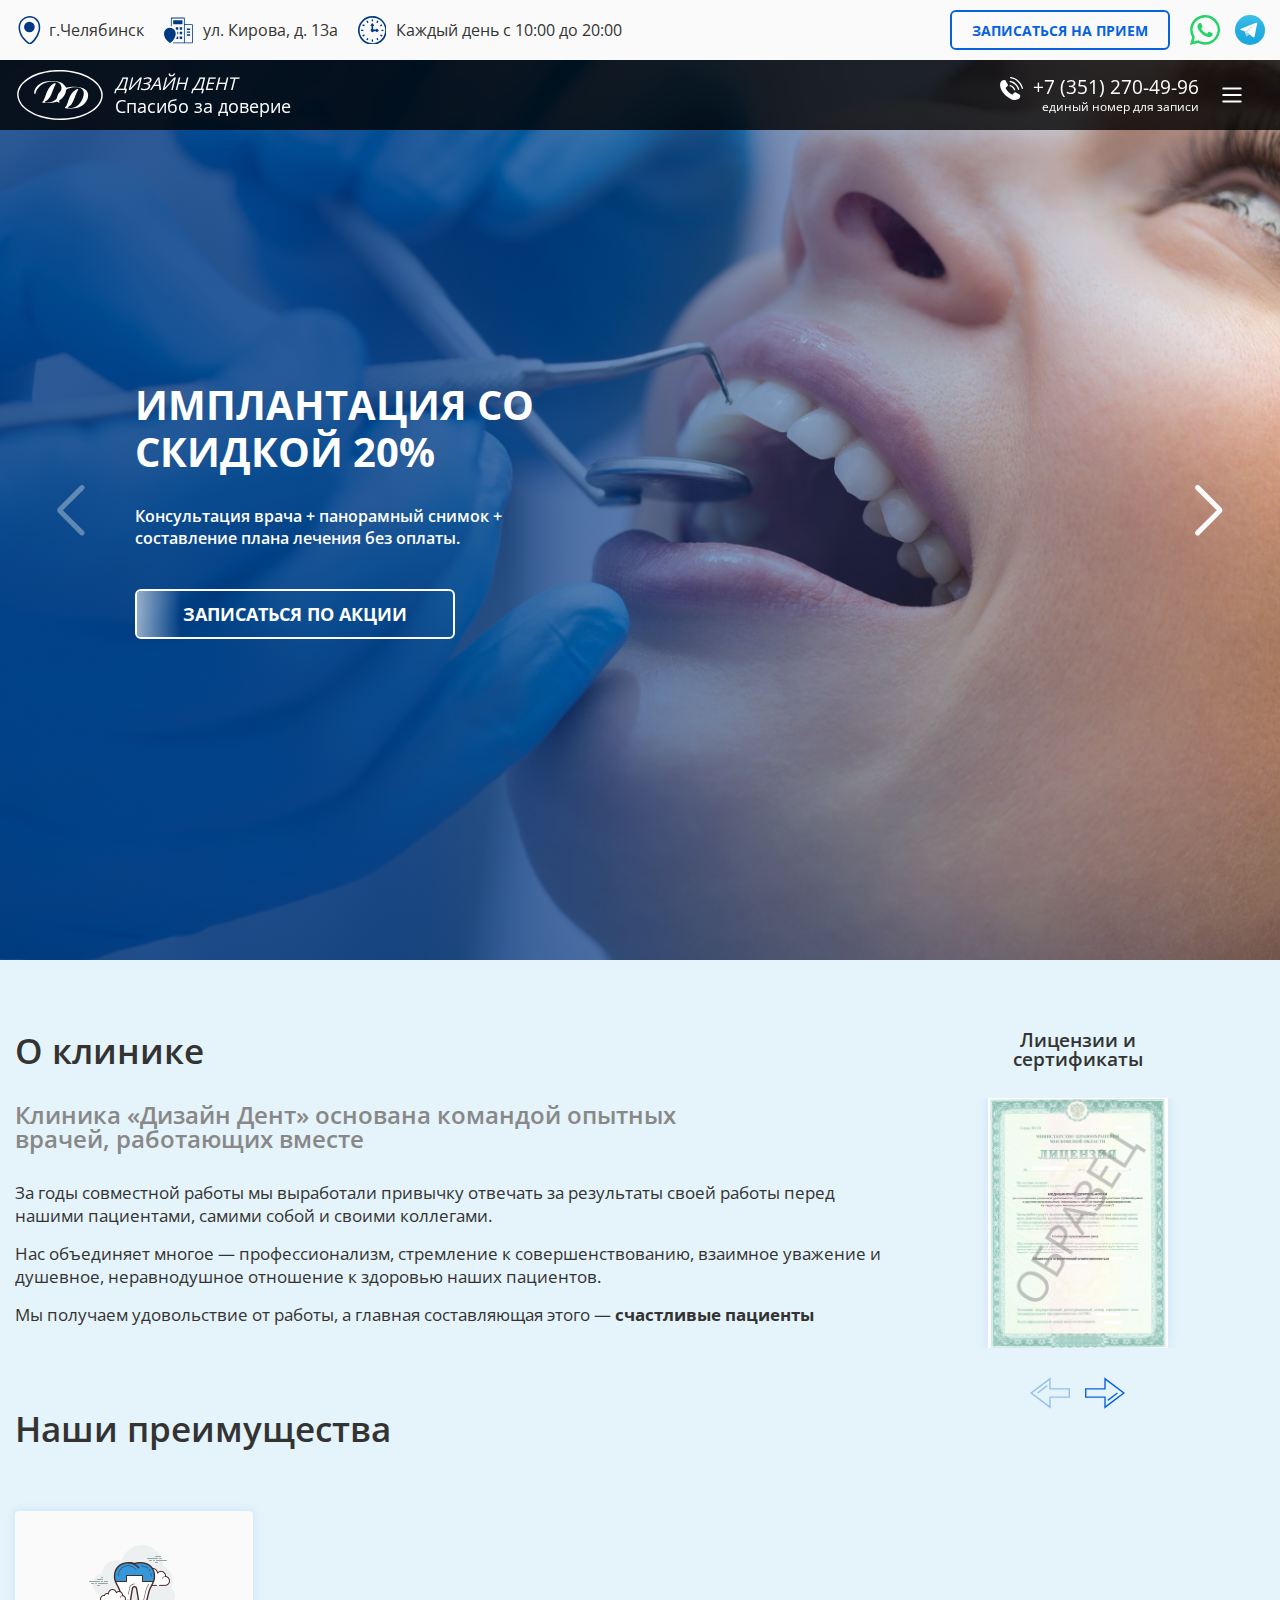
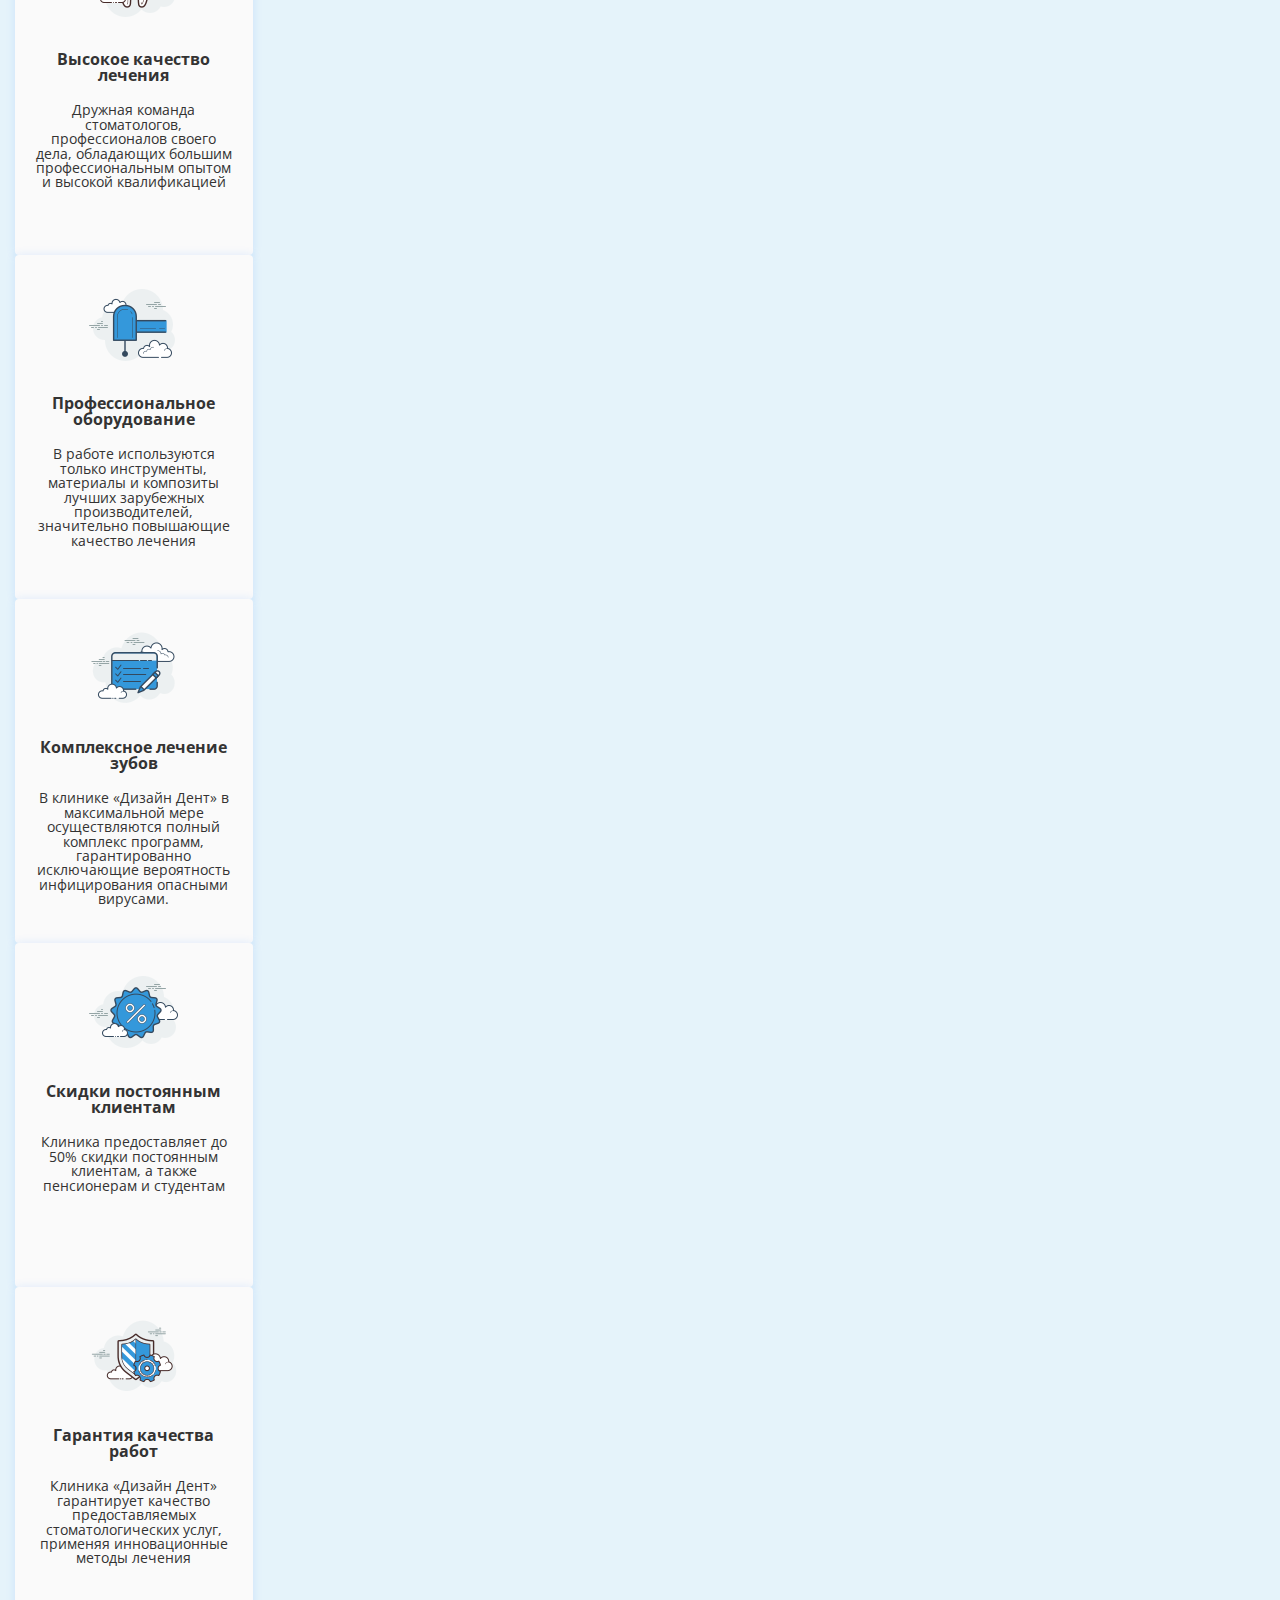
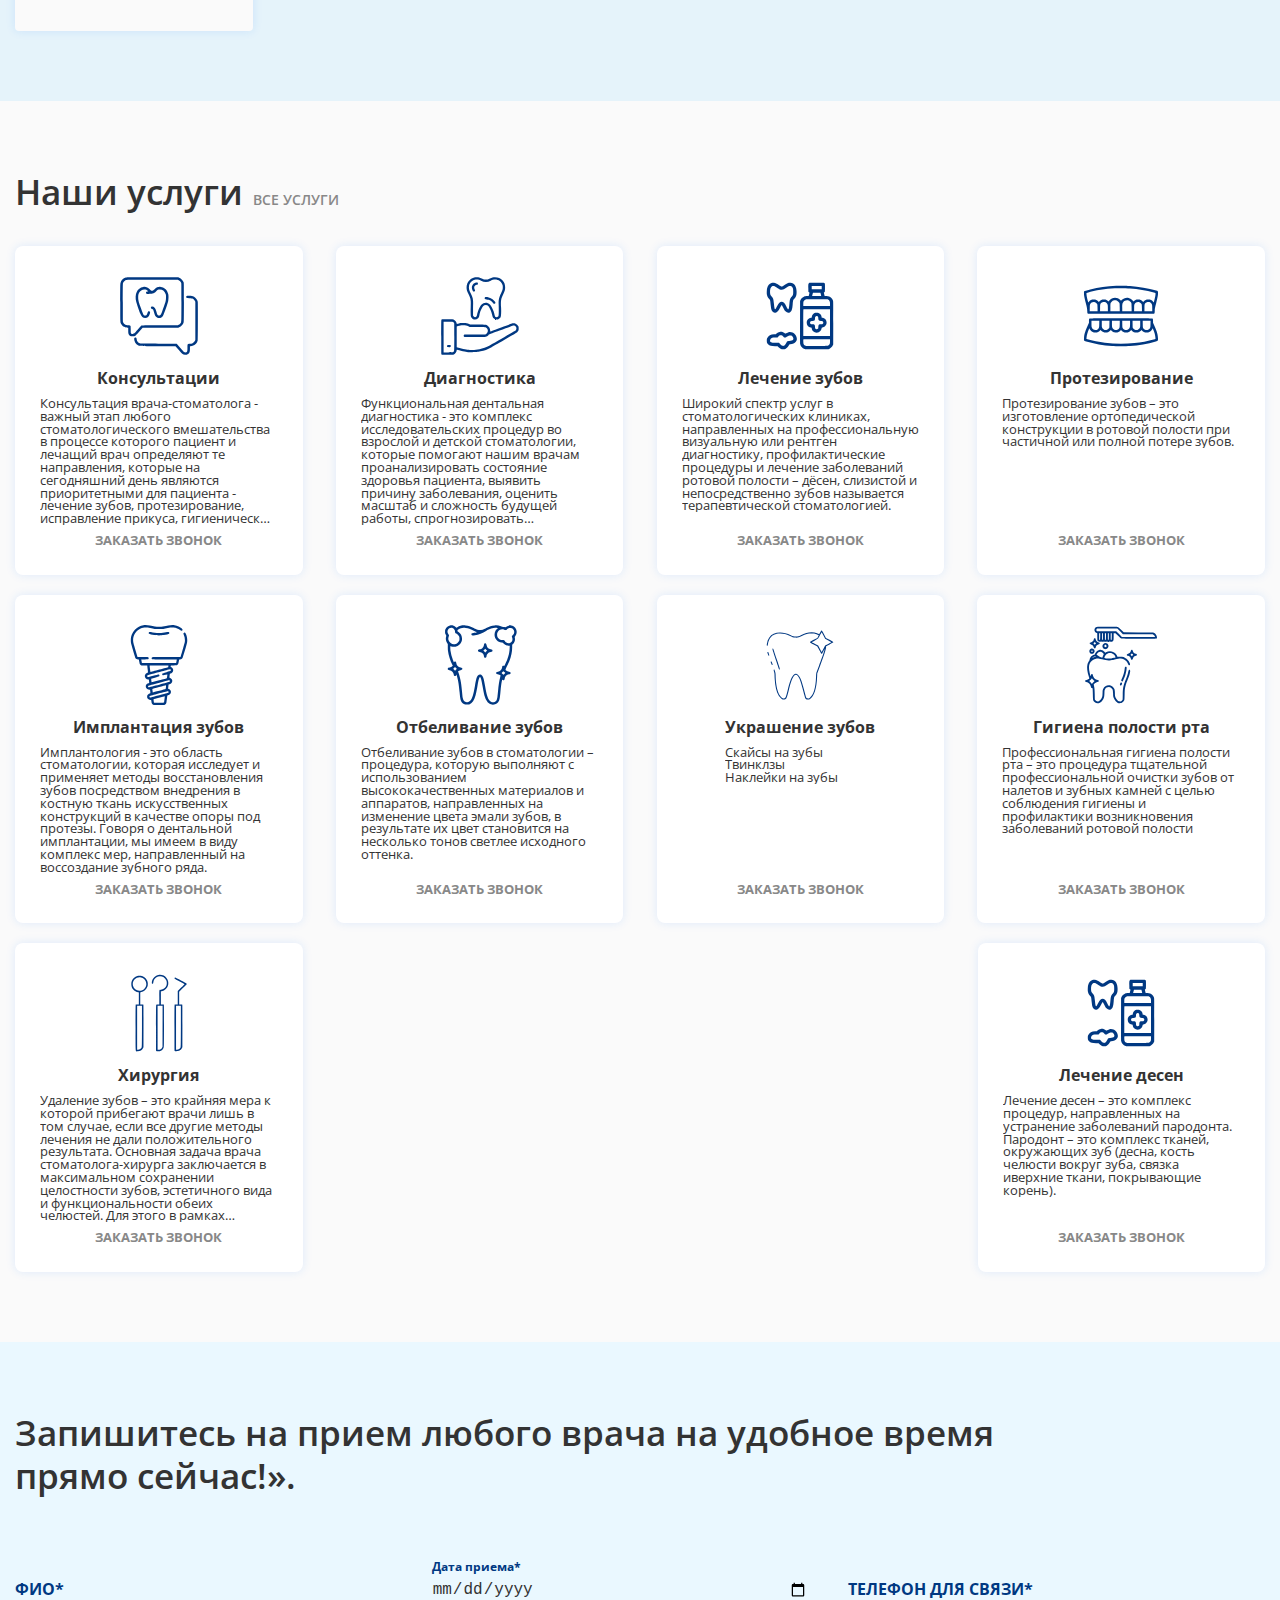
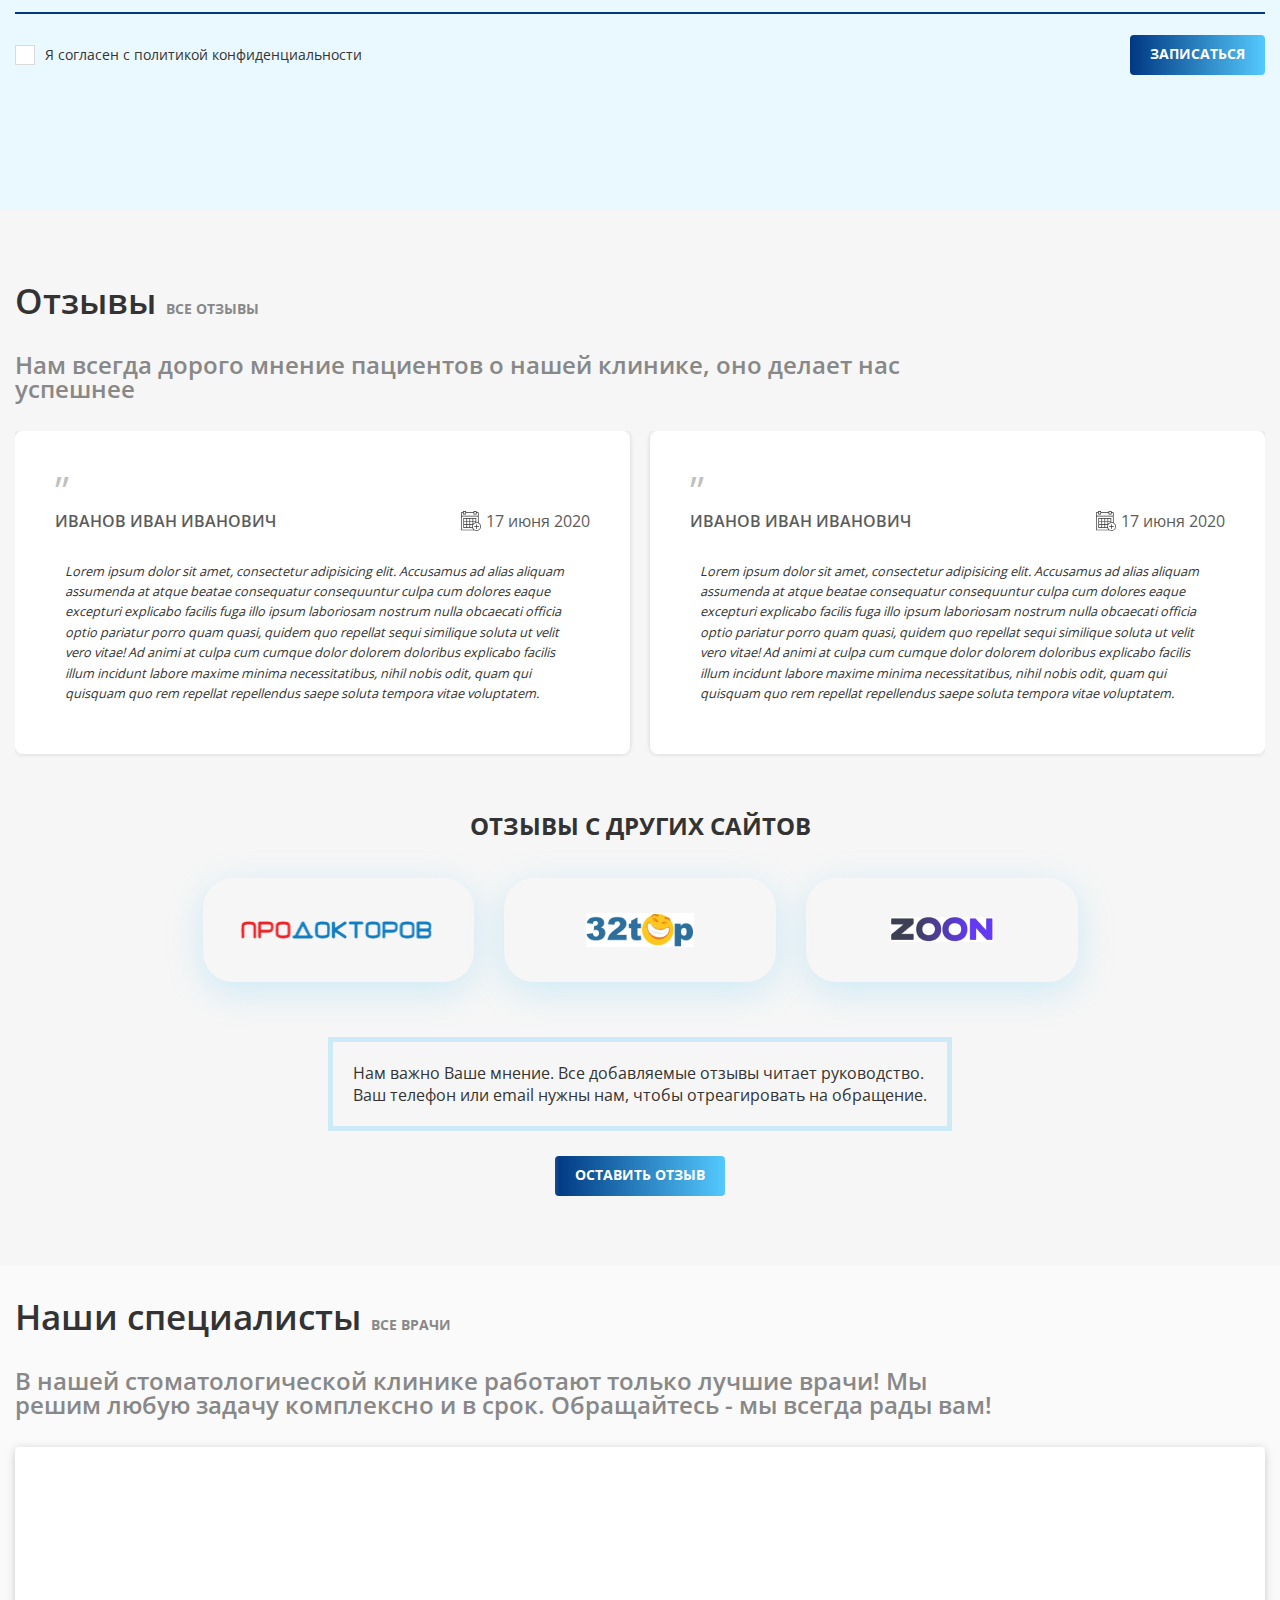
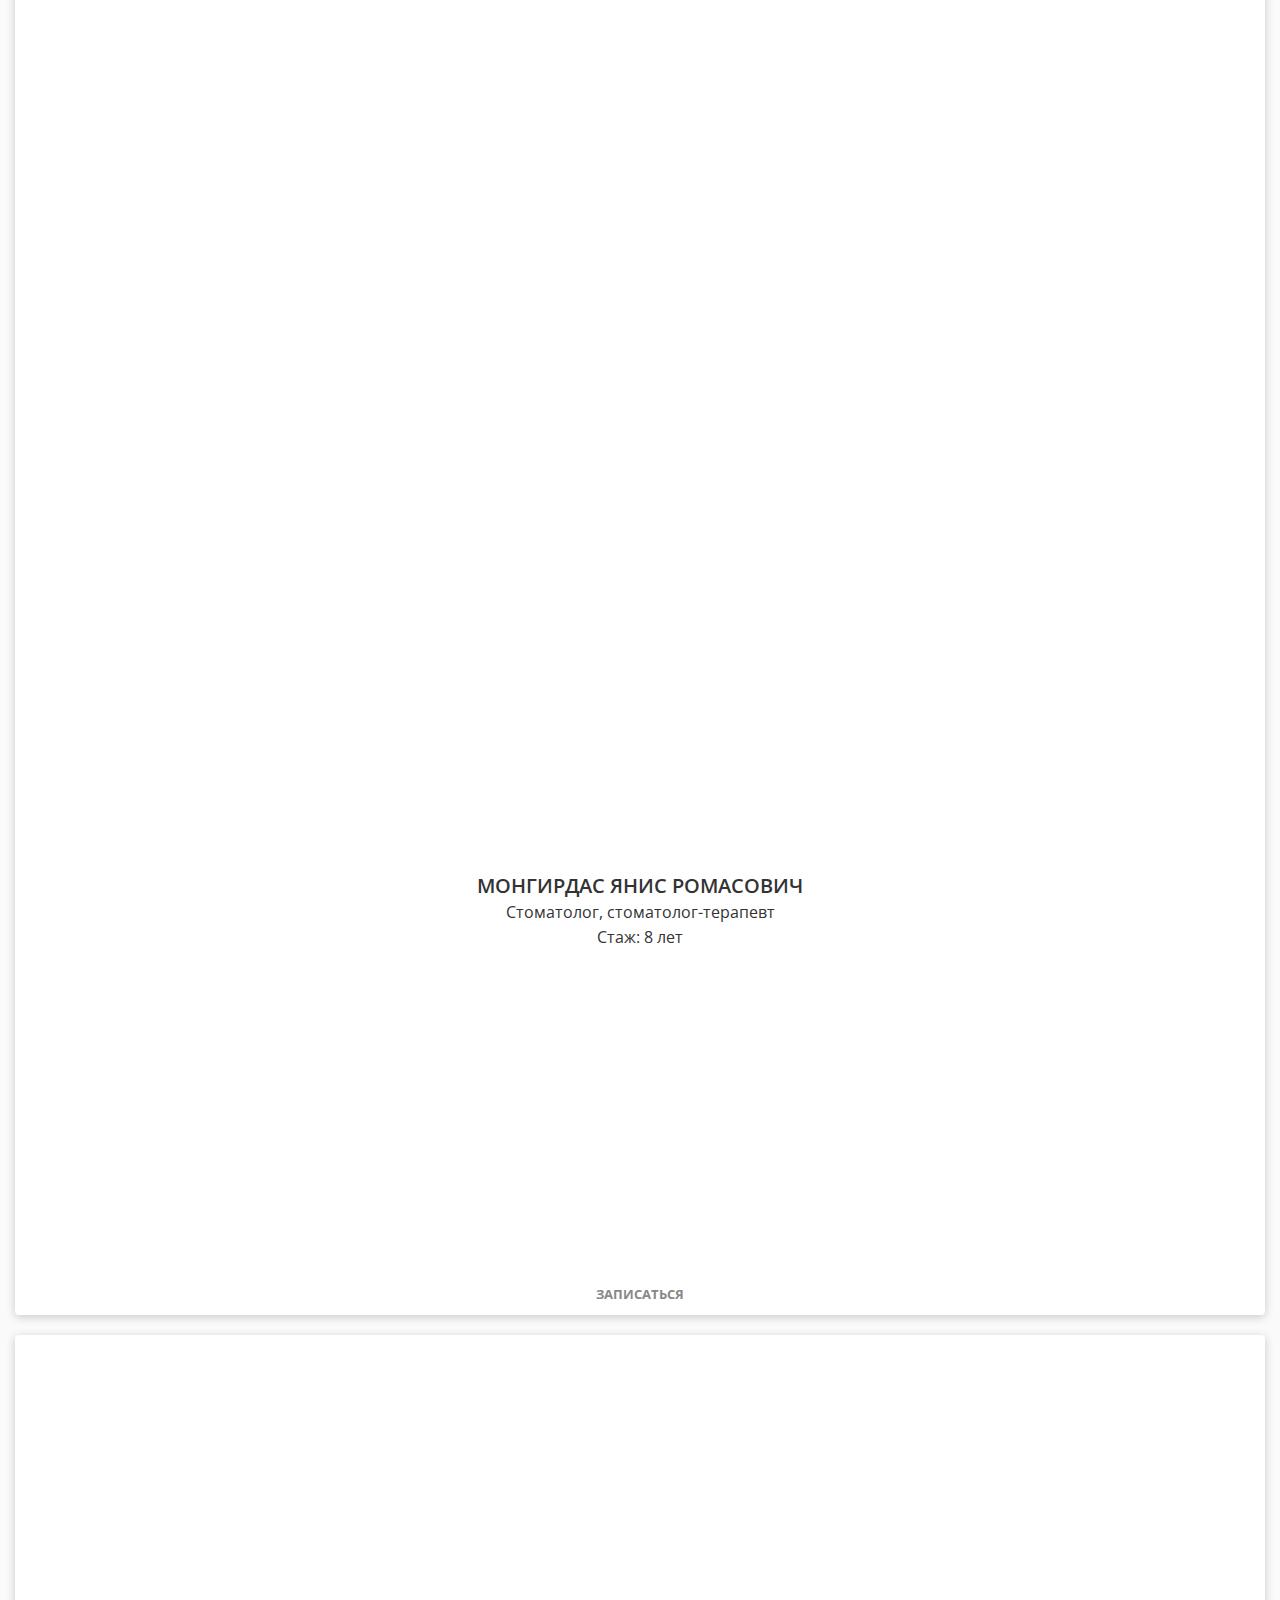
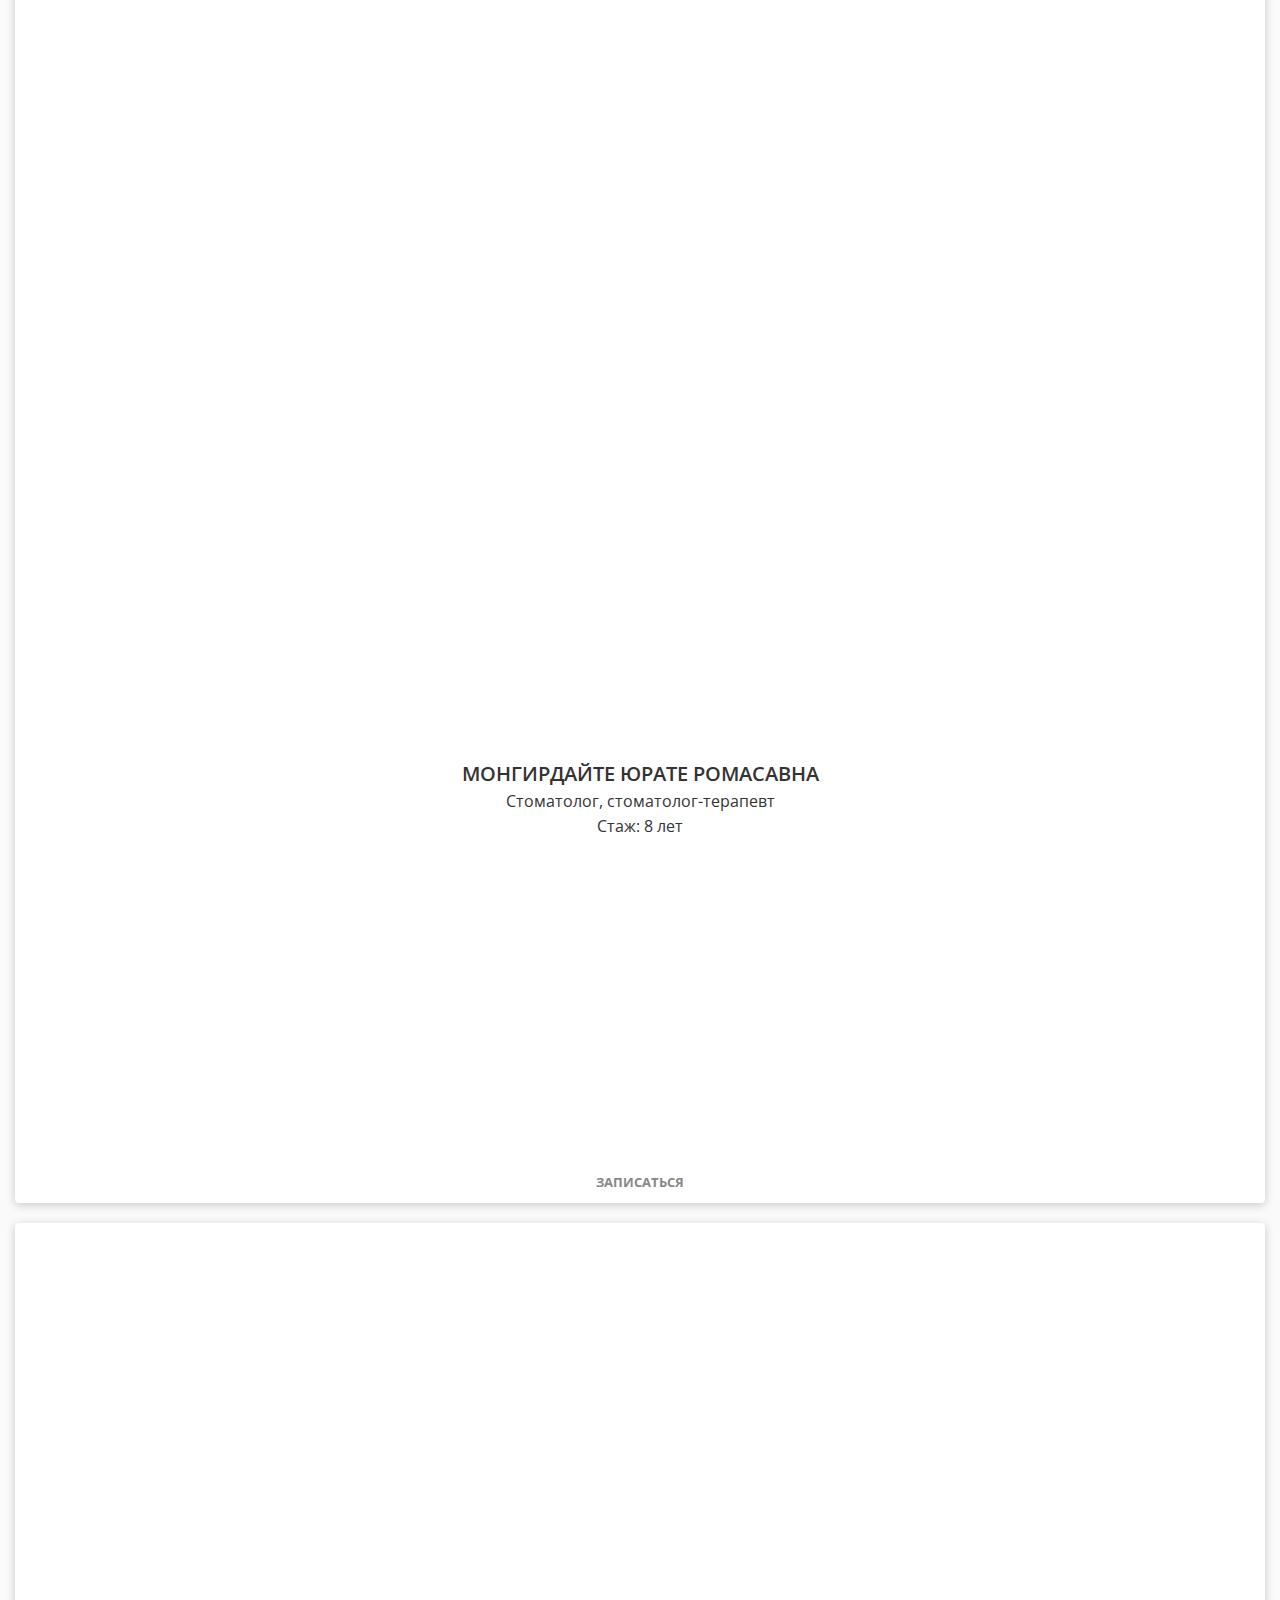
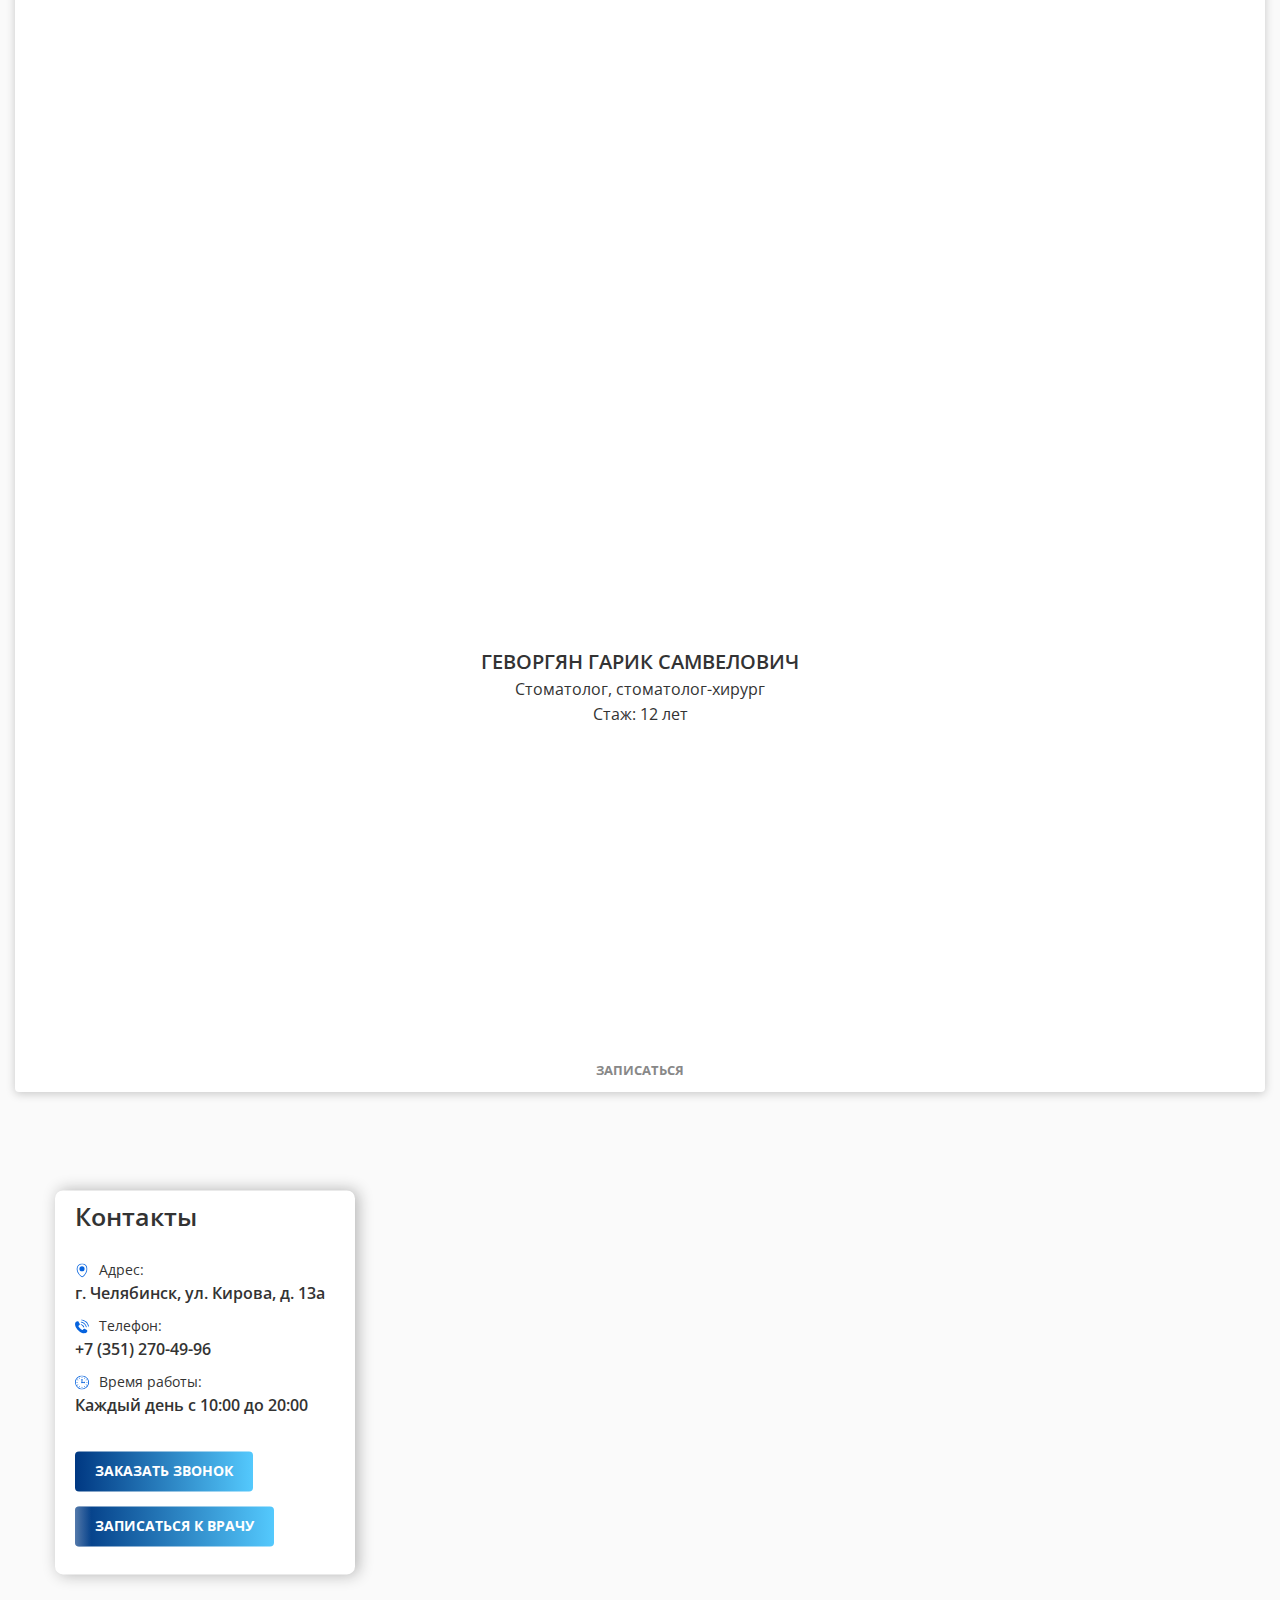
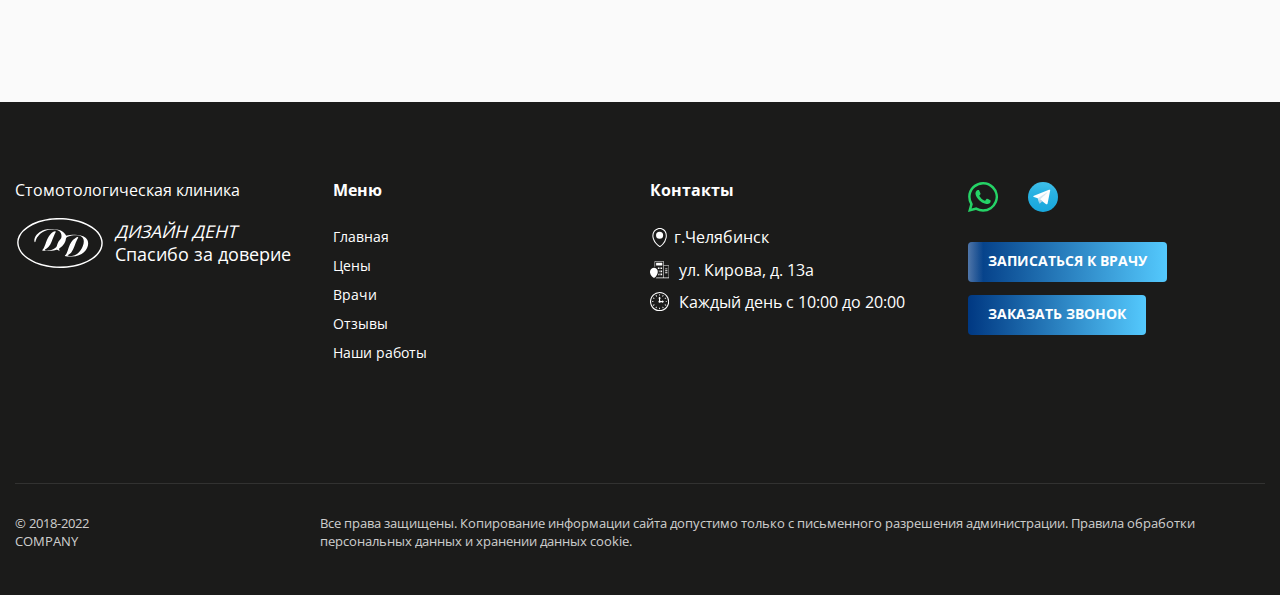
==== commit 6e3b9b2a: "Поправил с button на a" ====
--- a/index.html
+++ b/index.html
@@ -379,7 +379,7 @@
 							</div>
 						</div>
 					</a>
-					<button class="service__item" type="submit" data-js-modal-open-button='{"src":"#modal-service","id_service":4}'>
+					<a href="#modal-service" data-fancybox class="service__item" data-js-modal-open-button='{"src":"#modal-service","id_service":4}'>
 						<div class="service-card">
 							<div class="service-card__icon">
 								<svg class=" i-icon i-icon-prosthetics">
@@ -396,8 +396,8 @@
 								</p>
 							</div>
 						</div>
-					</button>
-					<button class="service__item" type="submit" data-js-modal-open-button='{"src":"#modal-service","id_service":5}'>
+					</a>
+					<a href="#modal-service" data-fancybox class="service__item" data-js-modal-open-button='{"src":"#modal-service","id_service":5}'>
 						<div class="service-card">
 							<div class="service-card__icon">
 								<svg class=" i-icon i-icon-implantation">
@@ -416,8 +416,8 @@
 								</p>
 							</div>
 						</div>
-					</button>
-					<button class="service__item" type="submit" data-js-modal-open-button='{"src":"#modal-service","id_service":6}'>
+					</a>
+					<a href="#modal-service" data-fancybox class="service__item" data-js-modal-open-button='{"src":"#modal-service","id_service":6}'>
 						<div class="service-card">
 							<div class="service-card__icon">
 									<svg class=" i-icon i-icon-whitening-1">
@@ -436,8 +436,8 @@
 								</p>
 							</div>
 						</div>
-					</button>
-					<button class="service__item" type="submit" data-js-modal-open-button='{"src":"#modal-service","id_service":7}'>
+					</a>
+					<a href="#modal-service" data-fancybox class="service__item" data-js-modal-open-button='{"src":"#modal-service","id_service":7}'>
 						<div class="service-card">
 							<div class="service-card__icon">
 									<svg class=" i-icon i-icon-teeth-decoration">
@@ -452,8 +452,8 @@
 								</p>
 							</div>
 						</div>
-					</button>
-					<button class="service__item" type="submit" data-js-modal-open-button='{"src":"#modal-service","id_service":8}'>
+					</a>
+					<a href="#modal-service" data-fancybox class="service__item" data-js-modal-open-button='{"src":"#modal-service","id_service":8}'>
 						<div class="service-card">
 							<div class="service-card__icon">
 								<svg class=" i-icon i-icon-whitening">
@@ -471,8 +471,8 @@
 								</p>
 							</div>
 						</div>
-					</button>
-					<button class="service__item" type="submit" data-js-modal-open-button='{"src":"#modal-service","id_service":9}'>
+					</a>
+					<a href="#modal-service" data-fancybox class="service__item" data-js-modal-open-button='{"src":"#modal-service","id_service":9}'>
 						<div class="service-card">
 								<div class="service-card__icon">
 										<svg class=" i-icon i-icon-surgery">
@@ -493,8 +493,8 @@
 									</p>
 								</div>
 							</div>
-					</button>
-					<button class="service__item" type="submit" data-js-modal-open-button='{"src":"#modal-service","id_service":10}'>
+					</a>
+					<a href="#modal-service" data-fancybox class="service__item" data-js-modal-open-button='{"src":"#modal-service","id_service":10}'>
 						<div class="service-card">
 							<div class="service-card__icon">
 								<svg class=" i-icon i-icon-treatment">
@@ -512,7 +512,7 @@
 								</p>
 							</div>
 						</div>
-					</button>
+					</a>
 				</div>
 			</div>
 		</section>
--- a/assets/styles/main.css
+++ b/assets/styles/main.css
@@ -1587,6 +1587,7 @@
   transition: var(--transition);
   cursor: pointer;
   border-radius: 8px;
+  display: block;
 }
 
 .service__item:hover {
